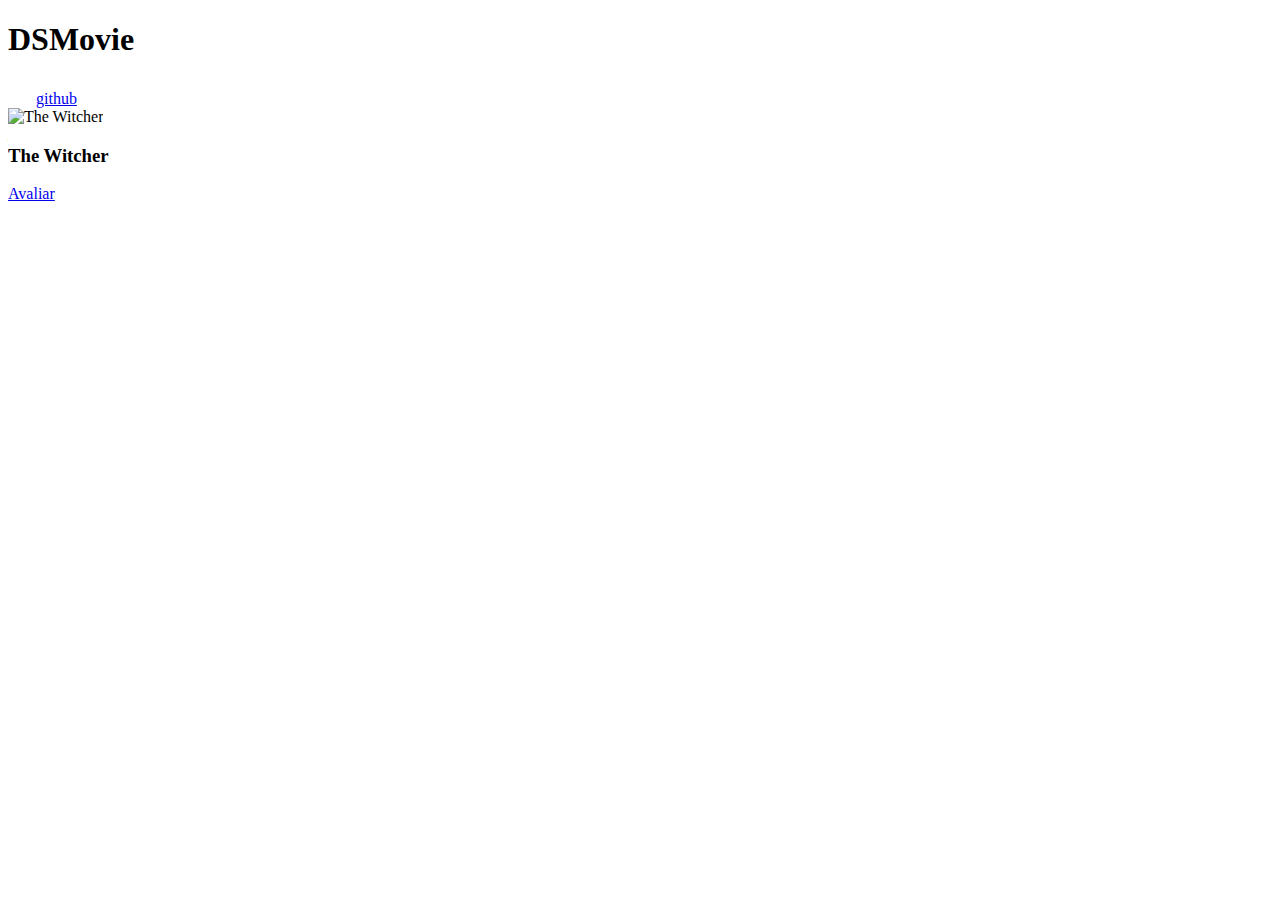
==== index.html @ 7a896a07 "Card de filme" ====
<!DOCTYPE html>
<html lang="pt-br">

<head>
    <meta charset="UTF-8">
    <meta http-equiv="X-UA-Compatible" content="IE=edge">
    <meta name="viewport" content="width=device-width, initial-scale=1.0">
    <title>DSMovie</title>

    <link href="https://cdn.jsdelivr.net/npm/bootstrap@5.1.3/dist/css/bootstrap.min.css" rel="stylesheet"
        integrity="sha384-1BmE4kWBq78iYhFldvKuhfTAU6auU8tT94WrHftjDbrCEXSU1oBoqyl2QvZ6jIW3" crossorigin="anonymous">

    <link rel="stylesheet" href="css/styles.css">

</head>
<body>
    <header>
        <nav class="container">
            <h1>DSMovie</h1>
            <div class="dsmovie-contact-container">
                <img src="img/github.svg" alt="Gihub">
                <a href="https://github.com/MichelSellan">github</a>
            </div>
        </nav>
    </header>
    <main>
        <section id="dsmovie-card-list" class="container">
            
            <div class="dsmovie-card">
                    <img src="https://www.themoviedb.org/t/p/w533_and_h300_bestv2/jBJWaqoSCiARWtfV0GlqHrcdidd.jpg" alt="The Witcher">
                    <div class="dsmovie-card-description">
                        <h3>The Witcher</h3>
                        <a class="dsmovie-btn" href="form.html">Avaliar</a>                     
                    </div>

            </div>



        </section>






    </main>





</body>
</html>
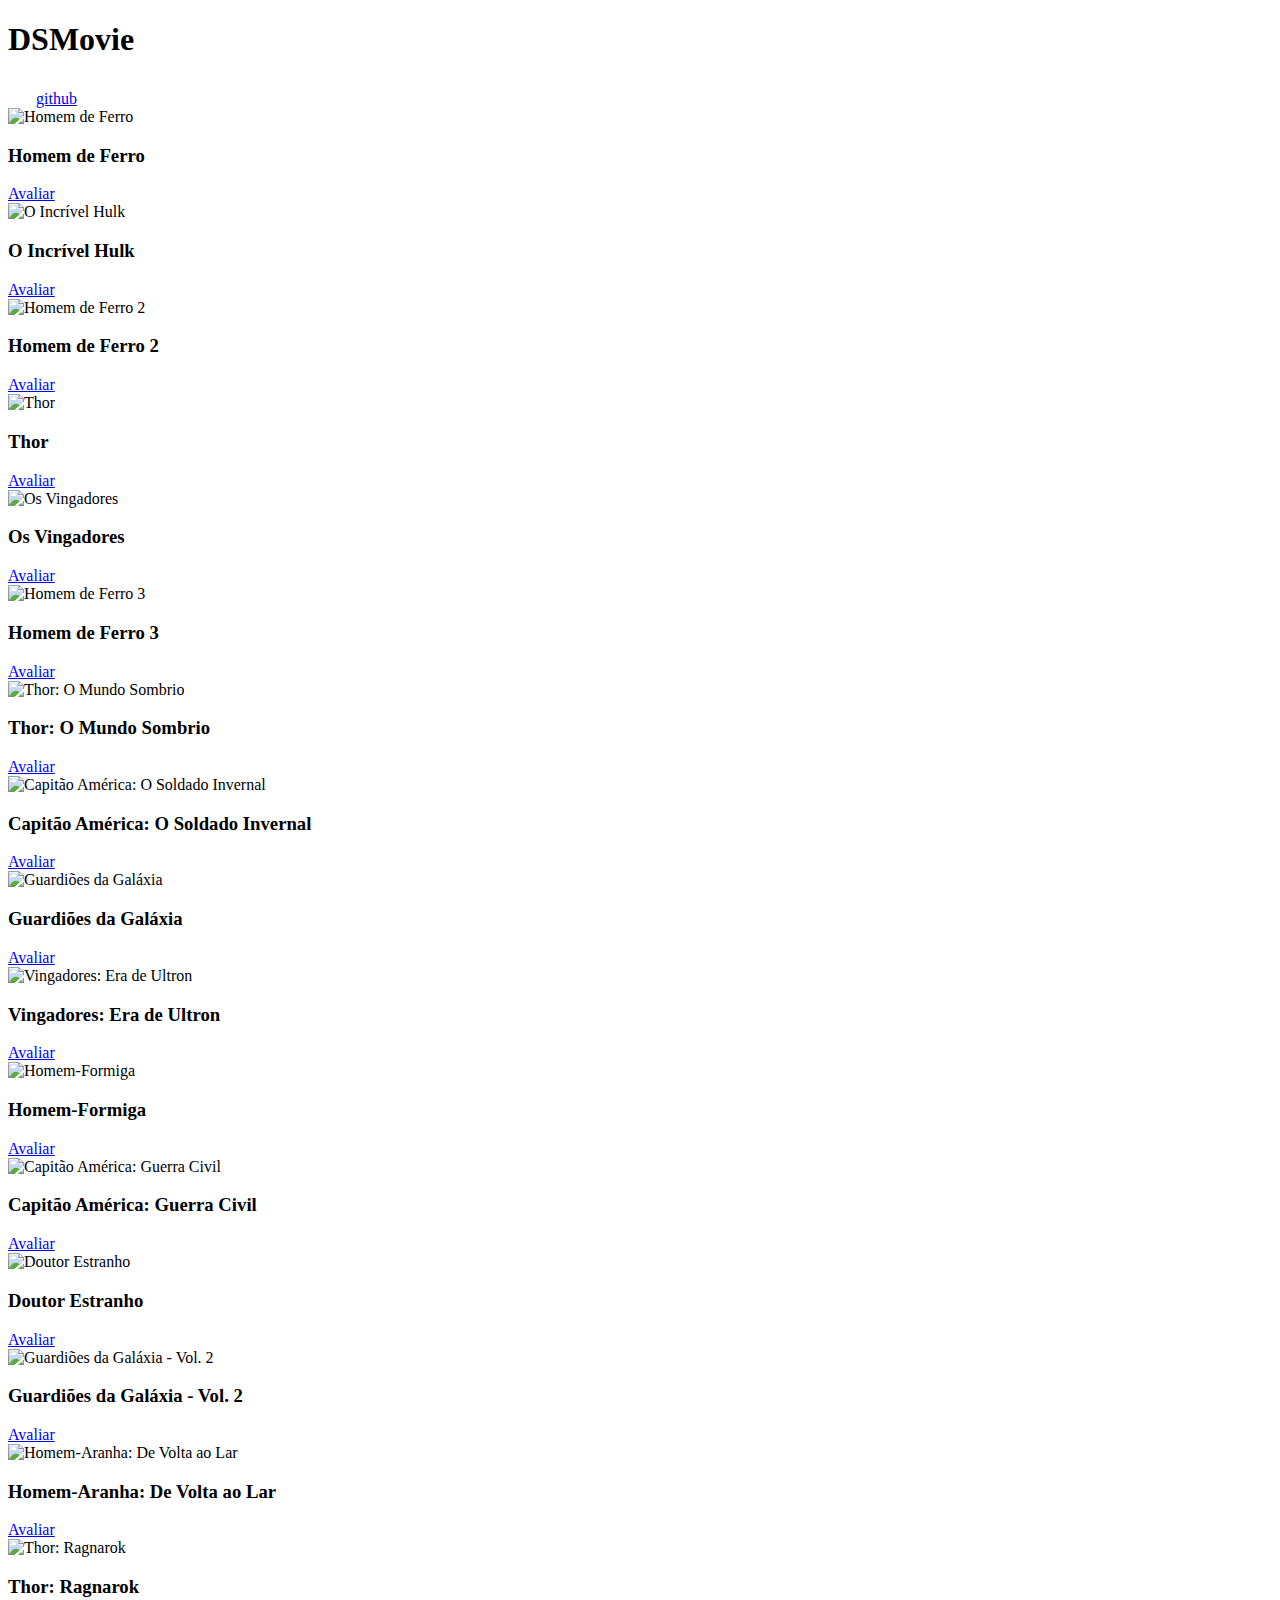
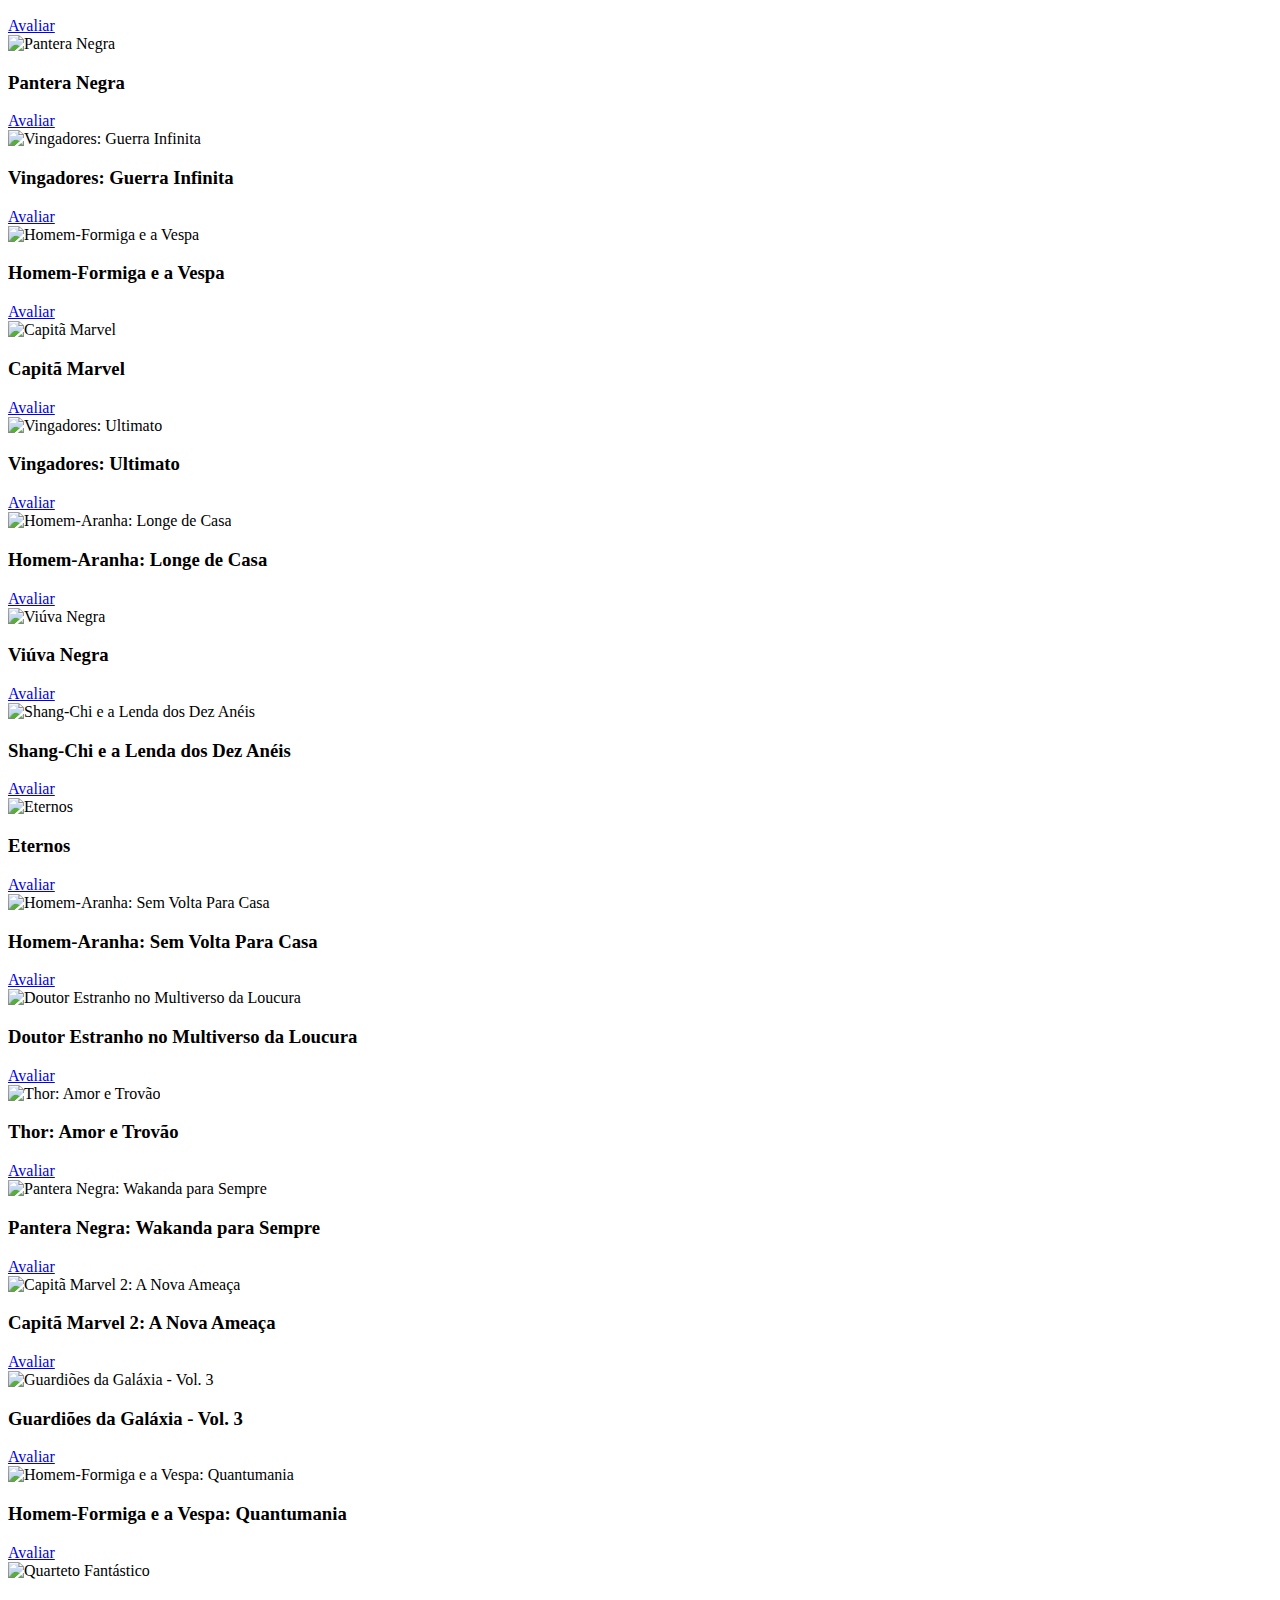
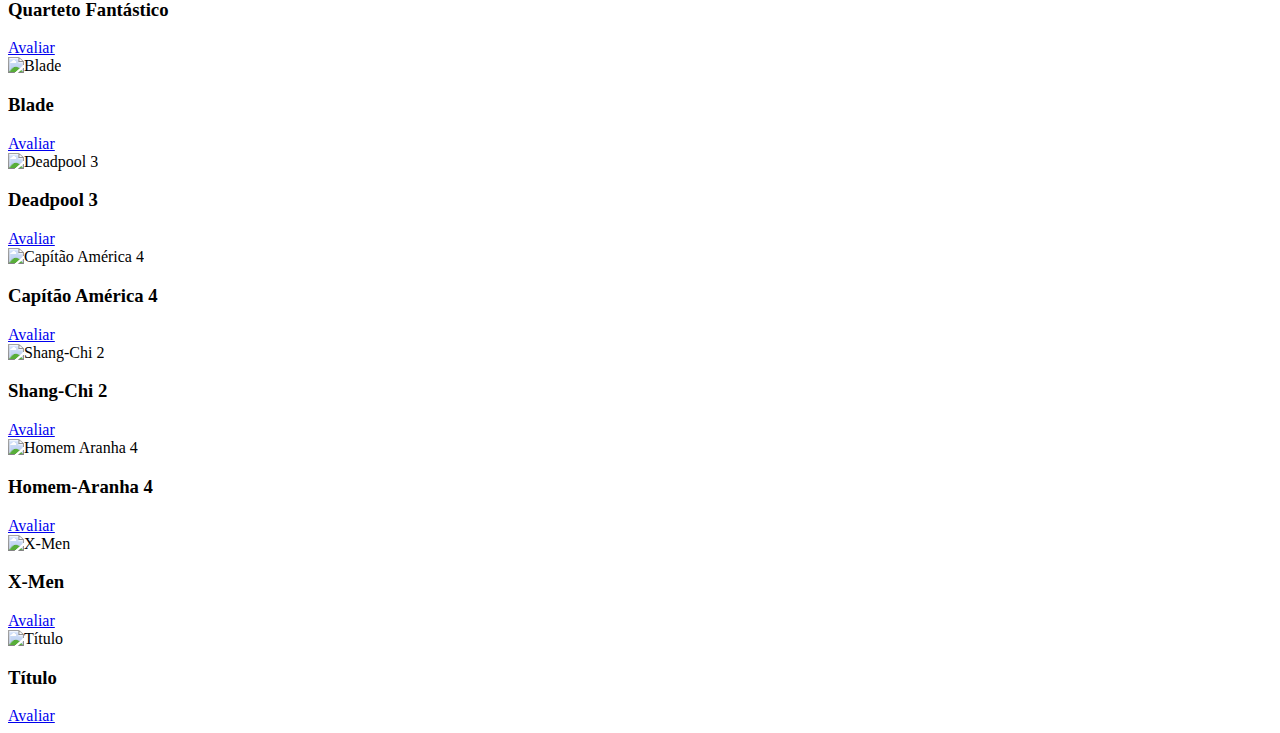
==== commit bbbeed8a: "Listagem de cards" ====
--- a/index.html
+++ b/index.html
@@ -13,6 +13,7 @@
     <link rel="stylesheet" href="css/styles.css">
 
 </head>
+
 <body>
     <header>
         <nav class="container">
@@ -25,16 +26,452 @@
     </header>
     <main>
         <section id="dsmovie-card-list" class="container">
+
+            <div class="row">
+
+                <div class="col-sm-6 col-lg-4 col-xl-3 mb-3">
+                    <div class="dsmovie-card">
+                        <img src="https://www.themoviedb.org/t/p/w600_and_h900_bestv2/adSJ0DpgOsMwrpUH78cZpLGOOAk.jpg"
+                            alt="Homem de Ferro">
+                        <div class="dsmovie-card-description">
+                            <h3>Homem de Ferro</h3>
+                            <a class="dsmovie-btn" href="form.html">Avaliar</a>
+                        </div>
+                    </div>
+                </div>
+
+                <div class="col-sm-6 col-lg-4 col-xl-3 mb-3">
+                    <div class="dsmovie-card">
+                        <img src="https://www.themoviedb.org/t/p/w600_and_h900_bestv2/h2vB6OlhTA1jAazDXrr7PEgFPnV.jpg"
+                            alt="O Incrível Hulk">
+                        <div class="dsmovie-card-description">
+                            <h3>O Incrível Hulk</h3>
+                            <a class="dsmovie-btn" href="form.html">Avaliar</a>
+                        </div>
+                    </div>
+                </div>
+
+                <div class="col-sm-6 col-lg-4 col-xl-3 mb-3">
+                    <div class="dsmovie-card">
+                        <img src="https://www.themoviedb.org/t/p/w600_and_h900_bestv2/vzROjQbgKWMVf2EldXipCcjpuBL.jpg"
+                            alt="Homem de Ferro 2">
+                        <div class="dsmovie-card-description">
+                            <h3>Homem de Ferro 2</h3>
+                            <a class="dsmovie-btn" href="form.html">Avaliar</a>
+                        </div>
+                    </div>
+                </div>
+
+                <div class="col-sm-6 col-lg-4 col-xl-3 mb-3">
+                    <div class="dsmovie-card">
+                        <img src="https://www.themoviedb.org/t/p/w600_and_h900_bestv2/yI6jOYR9xDpxXPKAO17YuIBfROd.jpg"
+                            alt="Thor">
+                        <div class="dsmovie-card-description">
+                            <h3>Thor</h3>
+                            <a class="dsmovie-btn" href="form.html">Avaliar</a>
+                        </div>
+                    </div>
+                </div>
+
+                <div class="col-sm-6 col-lg-4 col-xl-3 mb-3">
+                    <div class="dsmovie-card">
+                        <img src="https://www.themoviedb.org/t/p/w600_and_h900_bestv2/u49fzmIJHkb1H4oGFTXtBGgaUS1.jpg"
+                            alt="Os Vingadores">
+                        <div class="dsmovie-card-description">
+                            <h3>Os Vingadores</h3>
+                            <a class="dsmovie-btn" href="form.html">Avaliar</a>
+                        </div>
+                    </div>
+                </div>
+
+                <div class="col-sm-6 col-lg-4 col-xl-3 mb-3">
+                    <div class="dsmovie-card">
+                        <img src="https://www.themoviedb.org/t/p/w600_and_h900_bestv2/C7MZwRTjvEy7gkWcLJeBGZFE1w.jpg"
+                            alt="Homem de Ferro 3">
+                        <div class="dsmovie-card-description">
+                            <h3>Homem de Ferro 3</h3>
+                            <a class="dsmovie-btn" href="form.html">Avaliar</a>
+                        </div>
+                    </div>
+                </div>
+
+                <div class="col-sm-6 col-lg-4 col-xl-3 mb-3">
+                    <div class="dsmovie-card">
+                        <img src="https://www.themoviedb.org/t/p/w600_and_h900_bestv2/oip30thvJBpJRveA13Rtd2am5Qg.jpg"
+                            alt="Thor: O Mundo Sombrio">
+                        <div class="dsmovie-card-description">
+                            <h3>Thor: O Mundo Sombrio</h3>
+                            <a class="dsmovie-btn" href="form.html">Avaliar</a>
+                        </div>
+                    </div>
+                </div>
+
+                <div class="col-sm-6 col-lg-4 col-xl-3 mb-3">
+                    <div class="dsmovie-card">
+                        <img src="https://www.themoviedb.org/t/p/w600_and_h900_bestv2/iBFPjLLHXkBojKpWDluJxnpM24h.jpg"
+                            alt="Capitão América: O Soldado Invernal">
+                        <div class="dsmovie-card-description">
+                            <h3>Capitão América: O Soldado Invernal</h3>
+                            <a class="dsmovie-btn" href="form.html">Avaliar</a>
+                        </div>
+                    </div>
+                </div>
+
+                <div class="col-sm-6 col-lg-4 col-xl-3 mb-3">
+                    <div class="dsmovie-card">
+                        <img src="https://www.themoviedb.org/t/p/w600_and_h900_bestv2/gyhICZLe3wSCCy0vjFfiVlhYsfu.jpg"
+                            alt="Guardiões da Galáxia">
+                        <div class="dsmovie-card-description">
+                            <h3>Guardiões da Galáxia</h3>
+                            <a class="dsmovie-btn" href="form.html">Avaliar</a>
+                        </div>
+                    </div>
+                </div>
+
+                <div class="col-sm-6 col-lg-4 col-xl-3 mb-3">
+                    <div class="dsmovie-card">
+                        <img src="https://www.themoviedb.org/t/p/w600_and_h900_bestv2/vGIIl89vglo66yUfbuTxzNAs4y5.jpg"
+                            alt="Vingadores: Era de Ultron">
+                        <div class="dsmovie-card-description">
+                            <h3>Vingadores: Era de Ultron</h3>
+                            <a class="dsmovie-btn" href="form.html">Avaliar</a>
+                        </div>
+                    </div>
+                </div>
+
+                <div class="col-sm-6 col-lg-4 col-xl-3 mb-3">
+                    <div class="dsmovie-card">
+                        <img src="https://www.themoviedb.org/t/p/w600_and_h900_bestv2/yiLqv1gwBENjbqTAdPxW4LhX6aA.jpg"
+                            alt="Homem-Formiga">
+                        <div class="dsmovie-card-description">
+                            <h3>Homem-Formiga</h3>
+                            <a class="dsmovie-btn" href="form.html">Avaliar</a>
+                        </div>
+                    </div>
+                </div>
+
+                <div class="col-sm-6 col-lg-4 col-xl-3 mb-3">
+                    <div class="dsmovie-card">
+                        <img src="https://www.themoviedb.org/t/p/w600_and_h900_bestv2/8IoDJYGMoo4nEkjGADW2TtZRoWF.jpg"
+                            alt="Capitão América: Guerra Civil">
+                        <div class="dsmovie-card-description">
+                            <h3>Capitão América: Guerra Civil</h3>
+                            <a class="dsmovie-btn" href="form.html">Avaliar</a>
+                        </div>
+                    </div>
+                </div>
+
+                <div class="col-sm-6 col-lg-4 col-xl-3 mb-3">
+                    <div class="dsmovie-card">
+                        <img src="https://www.themoviedb.org/t/p/w600_and_h900_bestv2/iM1hlVGZ5Qwn3gO6ewTszY7OrLY.jpg"
+                            alt="Doutor Estranho">
+                        <div class="dsmovie-card-description">
+                            <h3>Doutor Estranho</h3>
+                            <a class="dsmovie-btn" href="form.html">Avaliar</a>
+                        </div>
+                    </div>
+                </div>
+
+                <div class="col-sm-6 col-lg-4 col-xl-3 mb-3">
+                    <div class="dsmovie-card">
+                        <img src="https://www.themoviedb.org/t/p/w600_and_h900_bestv2/hXi3ExbRXnZCPbdHQkppQdcdMUF.jpg"
+                            alt="Guardiões da Galáxia - Vol. 2">
+                        <div class="dsmovie-card-description">
+                            <h3>Guardiões da Galáxia - Vol. 2</h3>
+                            <a class="dsmovie-btn" href="form.html">Avaliar</a>
+                        </div>
+                    </div>
+                </div>
+
+                <div class="col-sm-6 col-lg-4 col-xl-3 mb-3">
+                    <div class="dsmovie-card">
+                        <img src="https://www.themoviedb.org/t/p/w600_and_h900_bestv2/9Fgs1ewIZiBBTto1XDHeBN0D8ug.jpg"
+                            alt="Homem-Aranha: De Volta ao Lar">
+                        <div class="dsmovie-card-description">
+                            <h3>Homem-Aranha: De Volta ao Lar</h3>
+                            <a class="dsmovie-btn" href="form.html">Avaliar</a>
+                        </div>
+                    </div>
+                </div>
+
+                <div class="col-sm-6 col-lg-4 col-xl-3 mb-3">
+                    <div class="dsmovie-card">
+                        <img src="https://www.themoviedb.org/t/p/w600_and_h900_bestv2/jrF3WW4lJkIFtIY3nIyapZ7q0N8.jpg"
+                            alt="Thor: Ragnarok">
+                        <div class="dsmovie-card-description">
+                            <h3>Thor: Ragnarok</h3>
+                            <a class="dsmovie-btn" href="form.html">Avaliar</a>
+                        </div>
+                    </div>
+                </div>
+
+                <div class="col-sm-6 col-lg-4 col-xl-3 mb-3">
+                    <div class="dsmovie-card">
+                        <img src="https://www.themoviedb.org/t/p/w600_and_h900_bestv2/2yQUnpc1BXgesJrfcdoRa6jTAnA.jpg"
+                            alt="Pantera Negra">
+                        <div class="dsmovie-card-description">
+                            <h3>Pantera Negra</h3>
+                            <a class="dsmovie-btn" href="form.html">Avaliar</a>
+                        </div>
+                    </div>
+                </div>
+
+                <div class="col-sm-6 col-lg-4 col-xl-3 mb-3">
+                    <div class="dsmovie-card">
+                        <img src="https://www.themoviedb.org/t/p/w600_and_h900_bestv2/89QTZmn34iwXYeCpVxhC9UrT8sX.jpg"
+                            alt="Vingadores: Guerra Infinita">
+                        <div class="dsmovie-card-description">
+                            <h3>Vingadores: Guerra Infinita</h3>
+                            <a class="dsmovie-btn" href="form.html">Avaliar</a>
+                        </div>
+                    </div>
+                </div>
+
+                <div class="col-sm-6 col-lg-4 col-xl-3 mb-3">
+                    <div class="dsmovie-card">
+                        <img src="https://www.themoviedb.org/t/p/w600_and_h900_bestv2/smRrzh8W4PfIYiqAEqc6U1D6Ekl.jpg"
+                            alt="Homem-Formiga e a Vespa">
+                        <div class="dsmovie-card-description">
+                            <h3>Homem-Formiga e a Vespa</h3>
+                            <a class="dsmovie-btn" href="form.html">Avaliar</a>
+                        </div>
+                    </div>
+                </div>
+
+                <div class="col-sm-6 col-lg-4 col-xl-3 mb-3">
+                    <div class="dsmovie-card">
+                        <img src="https://www.themoviedb.org/t/p/w600_and_h900_bestv2/hVgLHgnsO46oSHJy5I4ekhqtoYv.jpg"
+                            alt="Capitã Marvel">
+                        <div class="dsmovie-card-description">
+                            <h3>Capitã Marvel</h3>
+                            <a class="dsmovie-btn" href="form.html">Avaliar</a>
+                        </div>
+                    </div>
+                </div>
+
+                <div class="col-sm-6 col-lg-4 col-xl-3 mb-3">
+                    <div class="dsmovie-card">
+                        <img src="https://www.themoviedb.org/t/p/w600_and_h900_bestv2/q6725aR8Zs4IwGMXzZT8aC8lh41.jpg"
+                            alt="Vingadores: Ultimato">
+                        <div class="dsmovie-card-description">
+                            <h3>Vingadores: Ultimato</h3>
+                            <a class="dsmovie-btn" href="form.html">Avaliar</a>
+                        </div>
+                    </div>
+                </div>
+
+                <div class="col-sm-6 col-lg-4 col-xl-3 mb-3">
+                    <div class="dsmovie-card">
+                        <img src="https://www.themoviedb.org/t/p/w600_and_h900_bestv2/tX0o4AdHpidgniTWwfzK0dNTKrc.jpg"
+                            alt="Homem-Aranha: Longe de Casa">
+                        <div class="dsmovie-card-description">
+                            <h3>Homem-Aranha: Longe de Casa</h3>
+                            <a class="dsmovie-btn" href="form.html">Avaliar</a>
+                        </div>
+                    </div>
+                </div>
+
+                <div class="col-sm-6 col-lg-4 col-xl-3 mb-3">
+                    <div class="dsmovie-card">
+                        <img src="https://www.themoviedb.org/t/p/w600_and_h900_bestv2/rKq1Vlw0Bqe2EEvdmIkkkgPQAGf.jpg"
+                            alt="Viúva Negra">
+                        <div class="dsmovie-card-description">
+                            <h3>Viúva Negra</h3>
+                            <a class="dsmovie-btn" href="form.html">Avaliar</a>
+                        </div>
+                    </div>
+                </div>
+
+                <div class="col-sm-6 col-lg-4 col-xl-3 mb-3">
+                    <div class="dsmovie-card">
+                        <img src="https://www.themoviedb.org/t/p/w600_and_h900_bestv2/ArrOBeio968bUuUOtEpKa1teIh4.jpg"
+                            alt="Shang-Chi e a Lenda dos Dez Anéis">
+                        <div class="dsmovie-card-description">
+                            <h3>Shang-Chi e a Lenda dos Dez Anéis</h3>
+                            <a class="dsmovie-btn" href="form.html">Avaliar</a>
+                        </div>
+                    </div>
+                </div>
+
+                <div class="col-sm-6 col-lg-4 col-xl-3 mb-3">
+                    <div class="dsmovie-card">
+                        <img src="https://www.themoviedb.org/t/p/w600_and_h900_bestv2/mzezdUZEnpiUIlxpdyLO1R08Lqm.jpg"
+                            alt="Eternos">
+                        <div class="dsmovie-card-description">
+                            <h3>Eternos</h3>
+                            <a class="dsmovie-btn" href="form.html">Avaliar</a>
+                        </div>
+                    </div>
+                </div>
+
+                <div class="col-sm-6 col-lg-4 col-xl-3 mb-3">
+                    <div class="dsmovie-card">
+                        <img src="https://www.themoviedb.org/t/p/w600_and_h900_bestv2/fVzXp3NwovUlLe7fvoRynCmBPNc.jpg"
+                            alt="Homem-Aranha: Sem Volta Para Casa">
+                        <div class="dsmovie-card-description">
+                            <h3>Homem-Aranha: Sem Volta Para Casa</h3>
+                            <a class="dsmovie-btn" href="form.html">Avaliar</a>
+                        </div>
+                    </div>
+                </div>
+
+                <div class="col-sm-6 col-lg-4 col-xl-3 mb-3">
+                    <div class="dsmovie-card">
+                        <img src="https://www.themoviedb.org/t/p/w600_and_h900_bestv2/hq2igFqb31fDqGotz8ZuUfwKgn8.jpg"
+                            alt="Doutor Estranho no Multiverso da Loucura">
+                        <div class="dsmovie-card-description">
+                            <h3>Doutor Estranho no Multiverso da Loucura</h3>
+                            <a class="dsmovie-btn" href="form.html">Avaliar</a>
+                        </div>
+                    </div>
+                </div>
+
+                <div class="col-sm-6 col-lg-4 col-xl-3 mb-3">
+                    <div class="dsmovie-card">
+                        <img src="https://www.themoviedb.org/t/p/w600_and_h900_bestv2/ifx23jgqQ8ZjUb9eiGjwbKtf0qQ.jpg"
+                            alt="Thor: Amor e Trovão">
+                        <div class="dsmovie-card-description">
+                            <h3>Thor: Amor e Trovão</h3>
+                            <a class="dsmovie-btn" href="form.html">Avaliar</a>
+                        </div>
+                    </div>
+                </div>
+
+                <div class="col-sm-6 col-lg-4 col-xl-3 mb-3">
+                    <div class="dsmovie-card">
+                        <img src="https://www.themoviedb.org/t/p/w600_and_h900_bestv2/6N6Rr1Y5wsi2KbTP4hFAP3hnWQE.jpg"
+                            alt="Pantera Negra: Wakanda para Sempre">
+                        <div class="dsmovie-card-description">
+                            <h3>Pantera Negra: Wakanda para Sempre</h3>
+                            <a class="dsmovie-btn" href="form.html">Avaliar</a>
+                        </div>
+                    </div>
+                </div>
+
+                <div class="col-sm-6 col-lg-4 col-xl-3 mb-3">
+                    <div class="dsmovie-card">
+                        <img src="https://www.themoviedb.org/t/p/w600_and_h900_bestv2/bnz17wOkp9O0c9JADOncEx0Q1sJ.jpg"
+                            alt="Capitã Marvel 2: A Nova Ameaça">
+                        <div class="dsmovie-card-description">
+                            <h3>Capitã Marvel 2: A Nova Ameaça</h3>
+                            <a class="dsmovie-btn" href="form.html">Avaliar</a>
+                        </div>
+                    </div>
+                </div>
+
+                <div class="col-sm-6 col-lg-4 col-xl-3 mb-3">
+                    <div class="dsmovie-card">
+                        <img src="https://www.themoviedb.org/t/p/w600_and_h900_bestv2/1neAtYqPFfuyzpOnj3ZVDXtGXLf.jpg"
+                            alt="Guardiões da Galáxia - Vol. 3">
+                        <div class="dsmovie-card-description">
+                            <h3>Guardiões da Galáxia - Vol. 3</h3>
+                            <a class="dsmovie-btn" href="form.html">Avaliar</a>
+                        </div>
+                    </div>
+                </div>
+
+                <div class="col-sm-6 col-lg-4 col-xl-3 mb-3">
+                    <div class="dsmovie-card">
+                        <img src="https://www.themoviedb.org/t/p/w600_and_h900_bestv2/mYCBuVGQGWPlUNZQusdHfbSzP1h.jpg"
+                            alt="Homem-Formiga e a Vespa: Quantumania">
+                        <div class="dsmovie-card-description">
+                            <h3>Homem-Formiga e a Vespa: Quantumania</h3>
+                            <a class="dsmovie-btn" href="form.html">Avaliar</a>
+                        </div>
+                    </div>
+                </div>
+
+                <div class="col-sm-6 col-lg-4 col-xl-3 mb-3">
+                    <div class="dsmovie-card">
+                        <img src="https://www.themoviedb.org/t/p/w600_and_h900_bestv2/jatnqRPnxjg2Q6cFsAjmrBNhx9.jpg"
+                            alt="Quarteto Fantástico">
+                        <div class="dsmovie-card-description">
+                            <h3>Quarteto Fantástico</h3>
+                            <a class="dsmovie-btn" href="form.html">Avaliar</a>
+                        </div>
+                    </div>
+                </div>
+
+                <div class="col-sm-6 col-lg-4 col-xl-3 mb-3">
+                    <div class="dsmovie-card">
+                        <img src="https://www.themoviedb.org/t/p/w600_and_h900_bestv2/AjY5EcW4ojQzoYrFOpzqmoP58Vj.jpg"
+                            alt="Blade">
+                        <div class="dsmovie-card-description">
+                            <h3>Blade</h3>
+                            <a class="dsmovie-btn" href="form.html">Avaliar</a>
+                        </div>
+                    </div>
+                </div>
+
+                <div class="col-sm-6 col-lg-4 col-xl-3 mb-3">
+                    <div class="dsmovie-card">
+                        <img src="https://www.themoviedb.org/t/p/w600_and_h900_bestv2/1SlhjVF0QYYd3c8fJehGDrFfrQI.jpg"
+                            alt="Deadpool 3">
+                        <div class="dsmovie-card-description">
+                            <h3>Deadpool 3</h3>
+                            <a class="dsmovie-btn" href="form.html">Avaliar</a>
+                        </div>
+                    </div>
+                </div>
+
+                <div class="col-sm-6 col-lg-4 col-xl-3 mb-3">
+                    <div class="dsmovie-card">
+                        <img src="https://www.themoviedb.org/t/p/w600_and_h900_bestv2/fYyB5IApuVmZBwd84OPNev8mq4L.jpg"
+                            alt="Capítão América 4">
+                        <div class="dsmovie-card-description">
+                            <h3>Capítão América 4</h3>
+                            <a class="dsmovie-btn" href="form.html">Avaliar</a>
+                        </div>
+                    </div>
+                </div>
+
+                <div class="col-sm-6 col-lg-4 col-xl-3 mb-3">
+                    <div class="dsmovie-card">
+                        <img src="https://www.themoviedb.org/t/p/w600_and_h900_bestv2/ruUz3vhYuq3011WzSNM0SlgaVzh.jpg"
+                            alt="Shang-Chi 2">
+                        <div class="dsmovie-card-description">
+                            <h3>Shang-Chi 2</h3>
+                            <a class="dsmovie-btn" href="form.html">Avaliar</a>
+                        </div>
+                    </div>
+                </div>
+
+                <div class="col-sm-6 col-lg-4 col-xl-3 mb-3">
+                    <div class="dsmovie-card">
+                        <img src=".jpg"
+                            alt="Homem Aranha 4">
+                        <div class="dsmovie-card-description">
+                            <h3>Homem-Aranha 4</h3>
+                            <a class="dsmovie-btn" href="form.html">Avaliar</a>
+                        </div>
+                    </div>
+                </div>
+
+                <div class="col-sm-6 col-lg-4 col-xl-3 mb-3">
+                    <div class="dsmovie-card">
+                        <img src=".jpg"
+                            alt="X-Men">
+                        <div class="dsmovie-card-description">
+                            <h3>X-Men</h3>
+                            <a class="dsmovie-btn" href="form.html">Avaliar</a>
+                        </div>
+                    </div>
+                </div>
+
+                <div class="col-sm-6 col-lg-4 col-xl-3 mb-3">
+                    <div class="dsmovie-card">
+                        <img src=".jpg"
+                            alt="Título">
+                        <div class="dsmovie-card-description">
+                            <h3>Título</h3>
+                            <a class="dsmovie-btn" href="form.html">Avaliar</a>
+                        </div>
+                    </div>
+                </div>
+
+            </div>
+
             
-            <div class="dsmovie-card">
-                    <img src="https://www.themoviedb.org/t/p/w533_and_h300_bestv2/jBJWaqoSCiARWtfV0GlqHrcdidd.jpg" alt="The Witcher">
-                    <div class="dsmovie-card-description">
-                        <h3>The Witcher</h3>
-                        <a class="dsmovie-btn" href="form.html">Avaliar</a>                     
-                    </div>
-
-            </div>
-
 
 
         </section>
@@ -51,4 +488,5 @@
 
 
 </body>
+
 </html>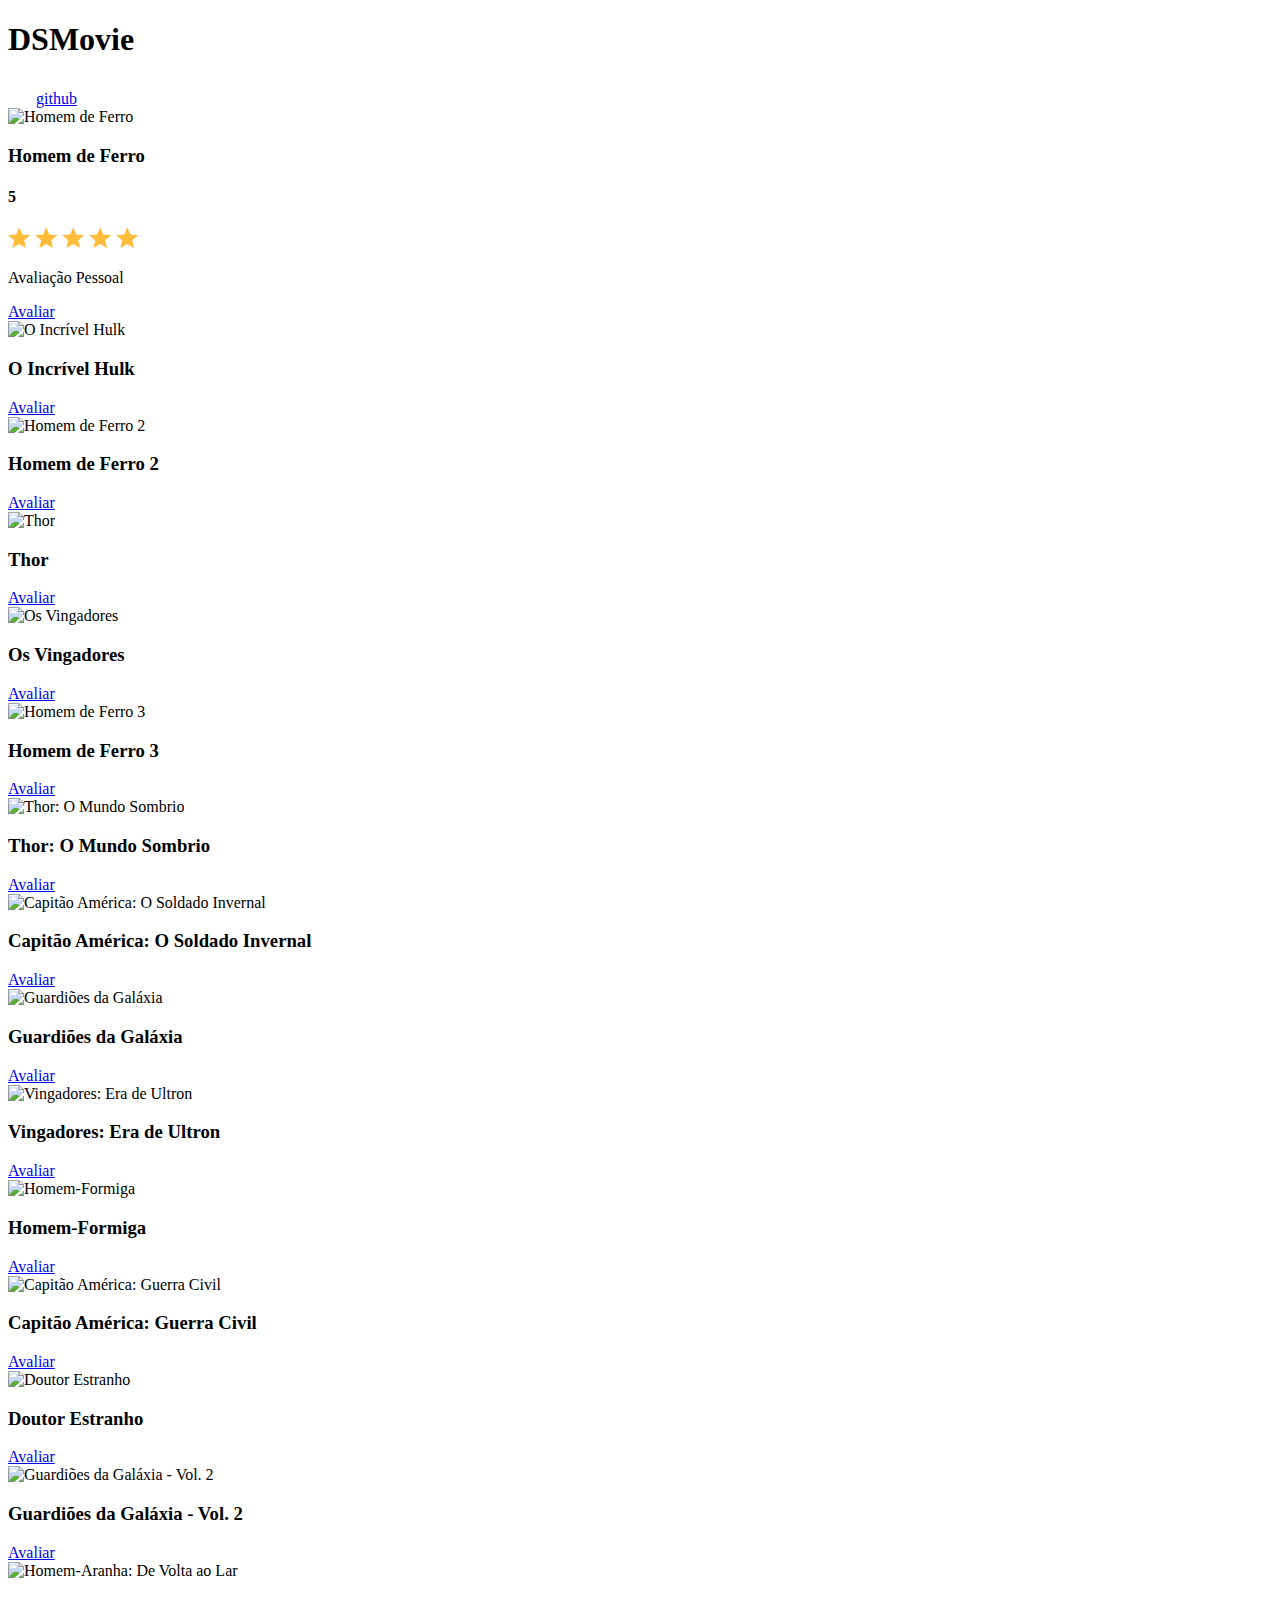
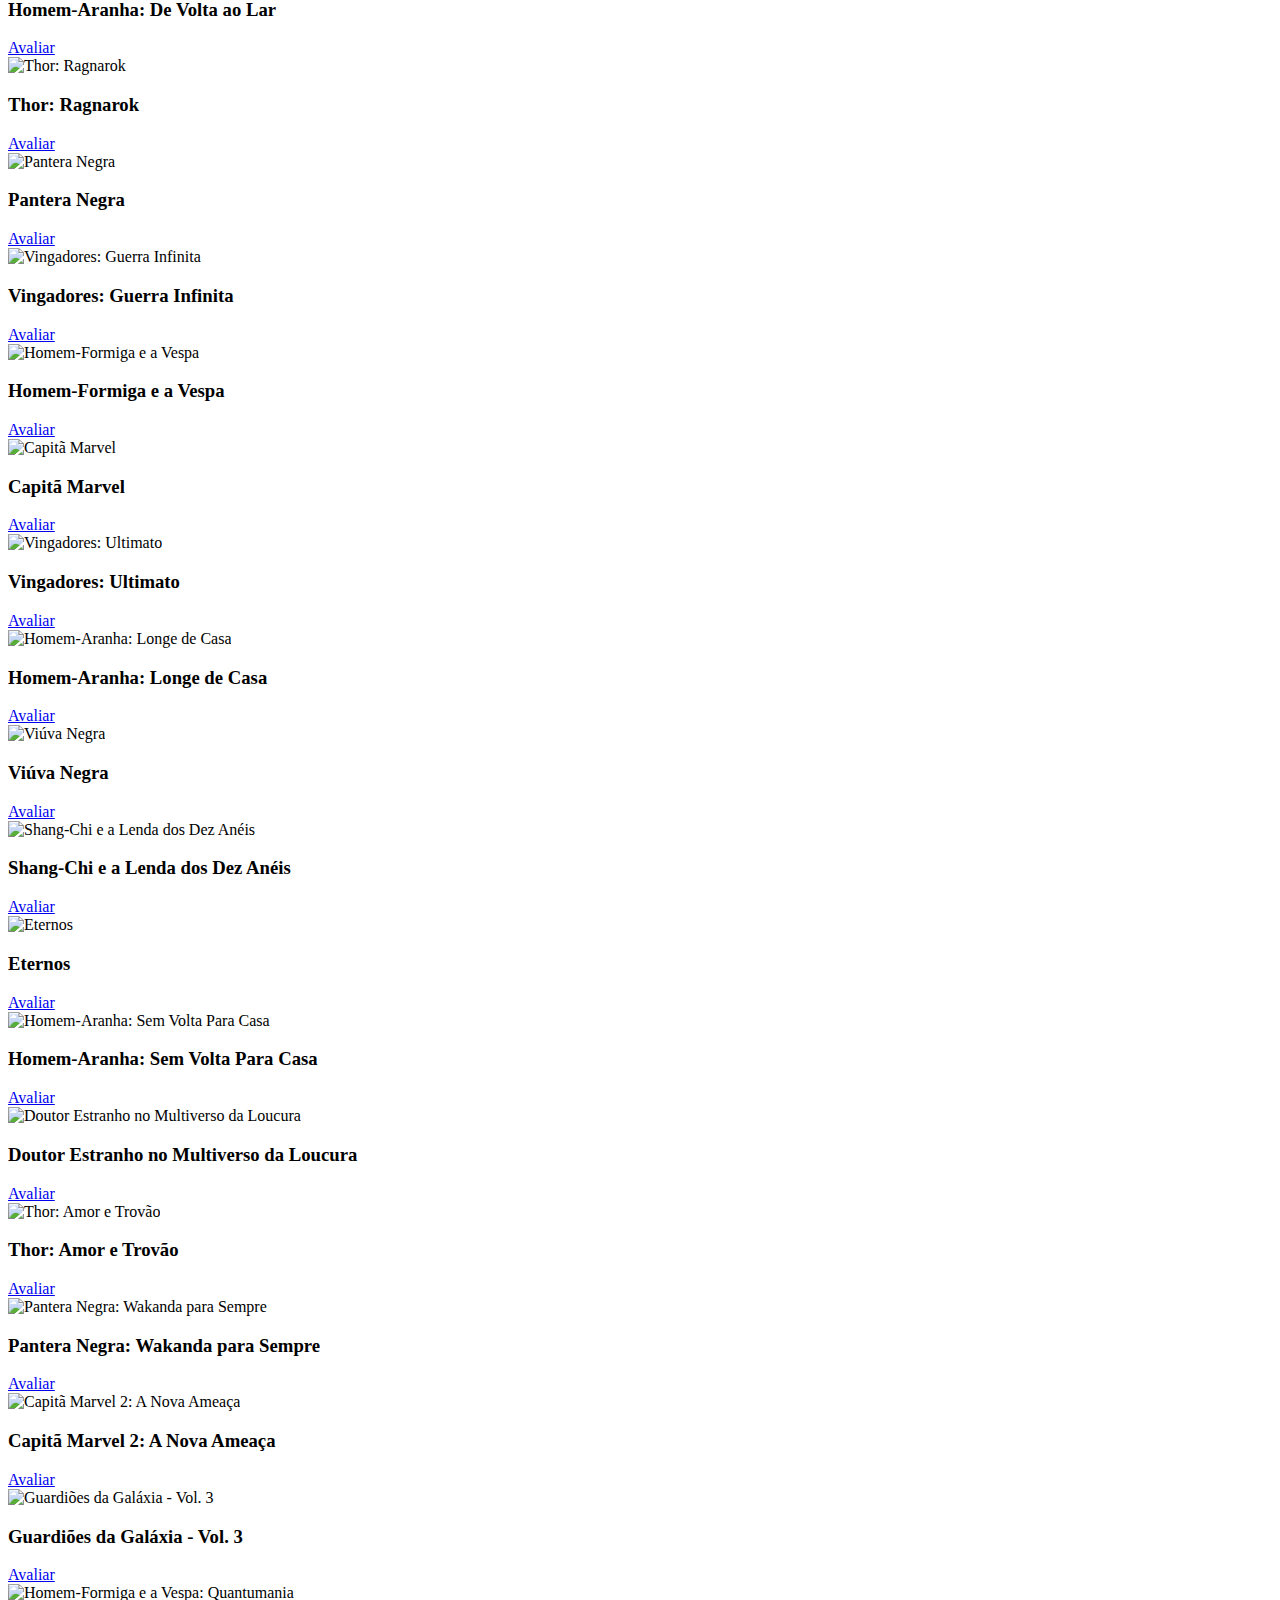
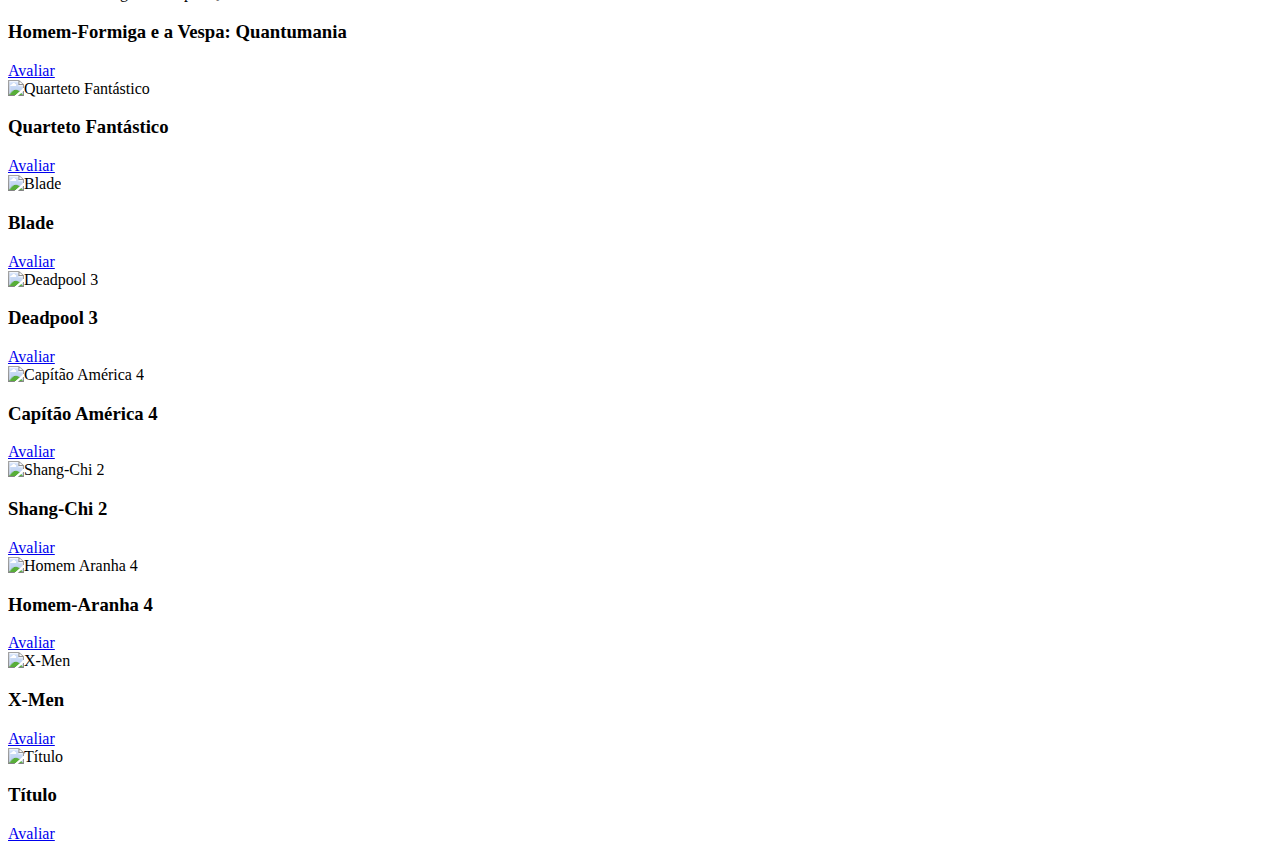
==== commit 7c4d5f41: "Avaliação com estrelas" ====
--- a/index.html
+++ b/index.html
@@ -19,7 +19,7 @@
         <nav class="container">
             <h1>DSMovie</h1>
             <div class="dsmovie-contact-container">
-                <img src="img/github.svg" alt="Gihub">
+                <img src="img/github.svg" alt="Github">
                 <a href="https://github.com/MichelSellan">github</a>
             </div>
         </nav>
@@ -35,7 +35,18 @@
                             alt="Homem de Ferro">
                         <div class="dsmovie-card-description">
                             <h3>Homem de Ferro</h3>
-                            <a class="dsmovie-btn" href="form.html">Avaliar</a>
+                            <div class="dsmovie-card-description-bottom">
+                                <h4>5</h4>
+                                <div>
+                                    <img src="img/star-full.svg" alt="Star">
+                                    <img src="img/star-full.svg" alt="Star">
+                                    <img src="img/star-full.svg" alt="Star">
+                                    <img src="img/star-full.svg" alt="Star">
+                                    <img src="img/star-full.svg" alt="Star">
+                                </div>
+                                <p>Avaliação Pessoal</p>
+                                <a class="dsmovie-btn" href="form.html">Avaliar</a>
+                            </div>
                         </div>
                     </div>
                 </div>
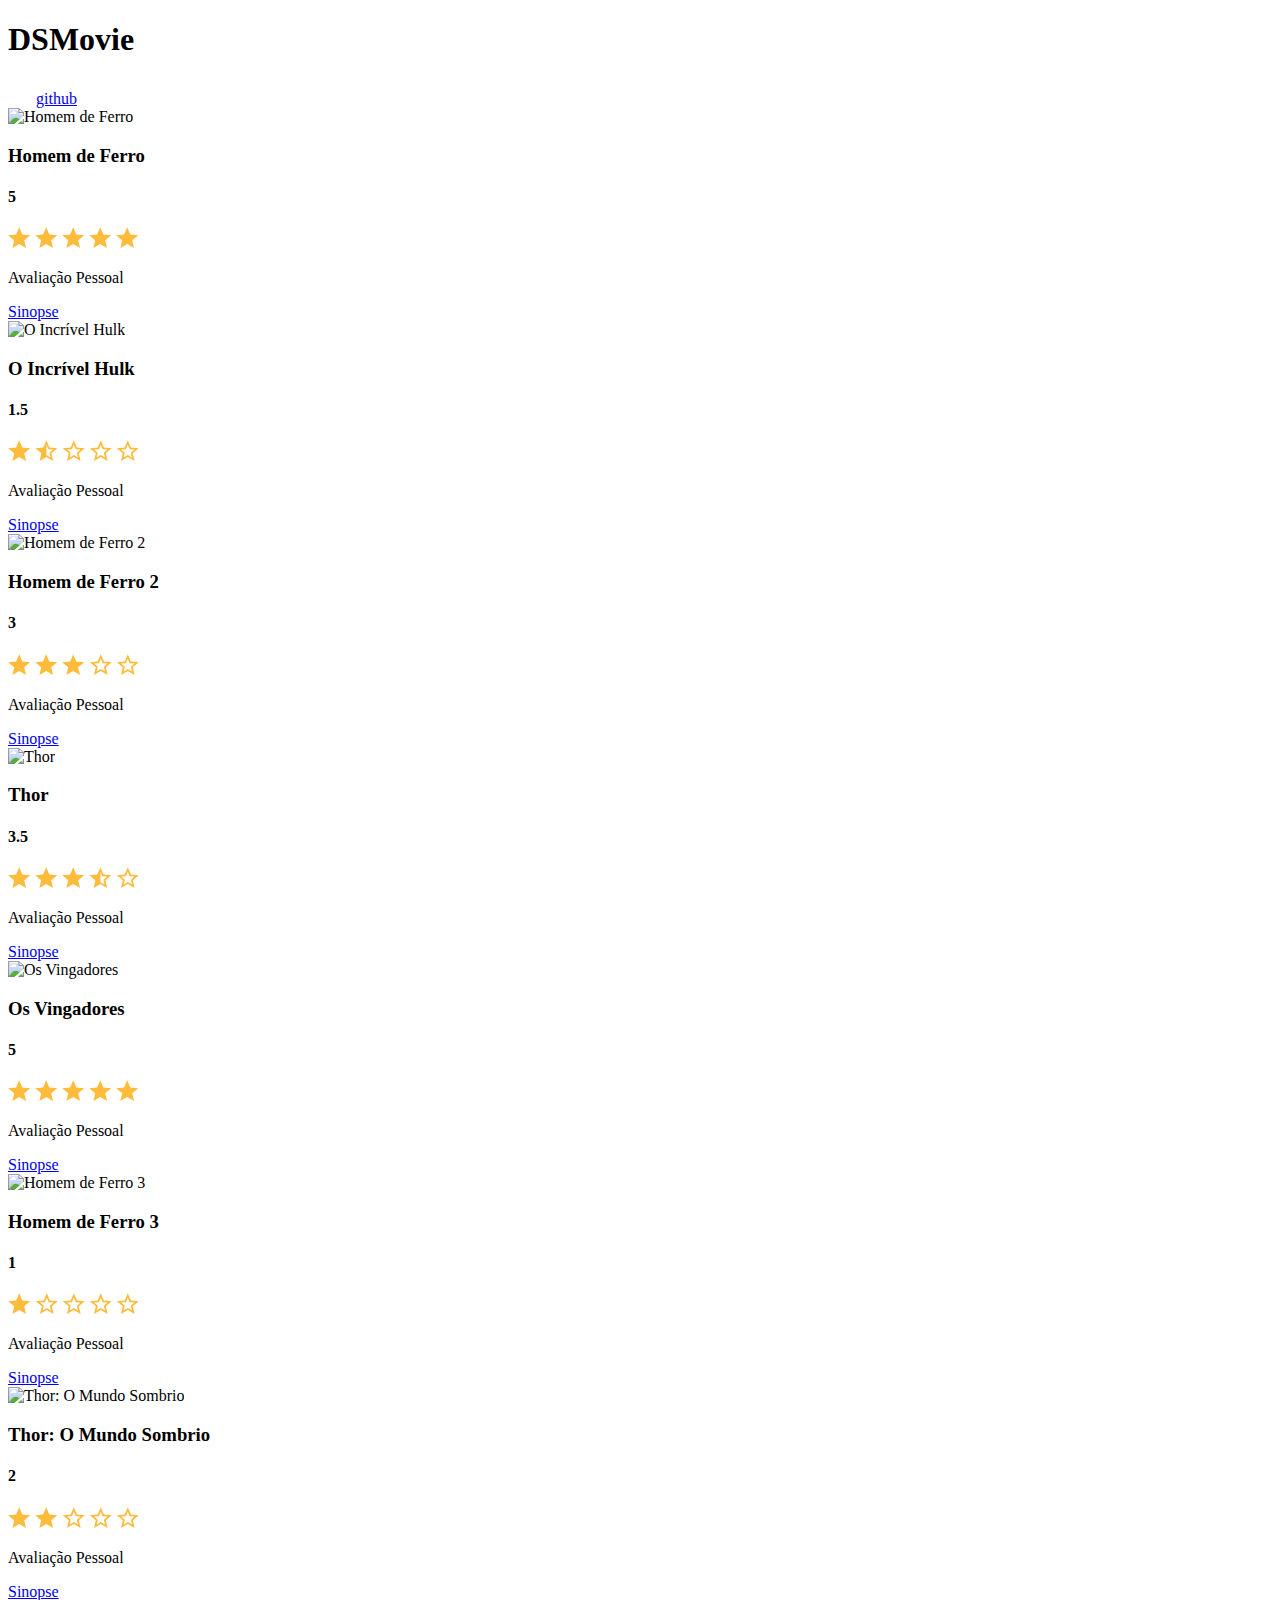
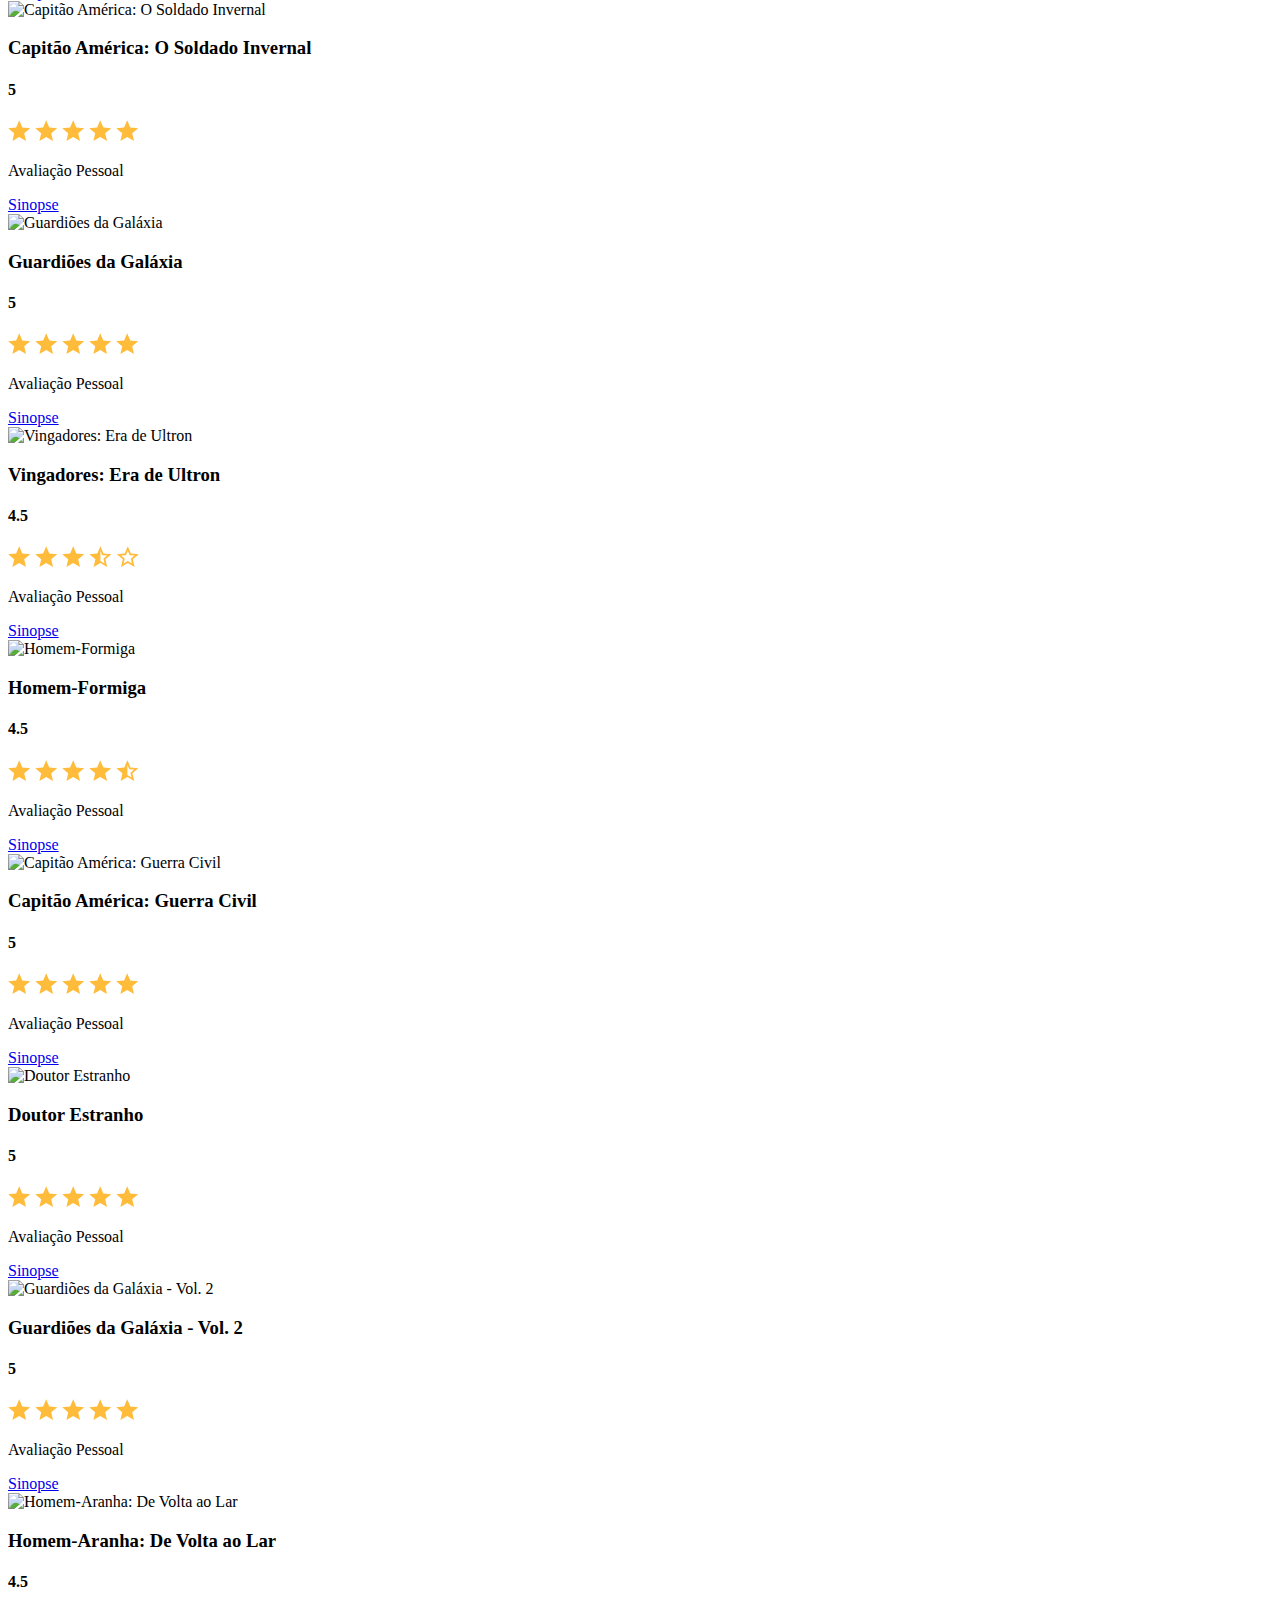
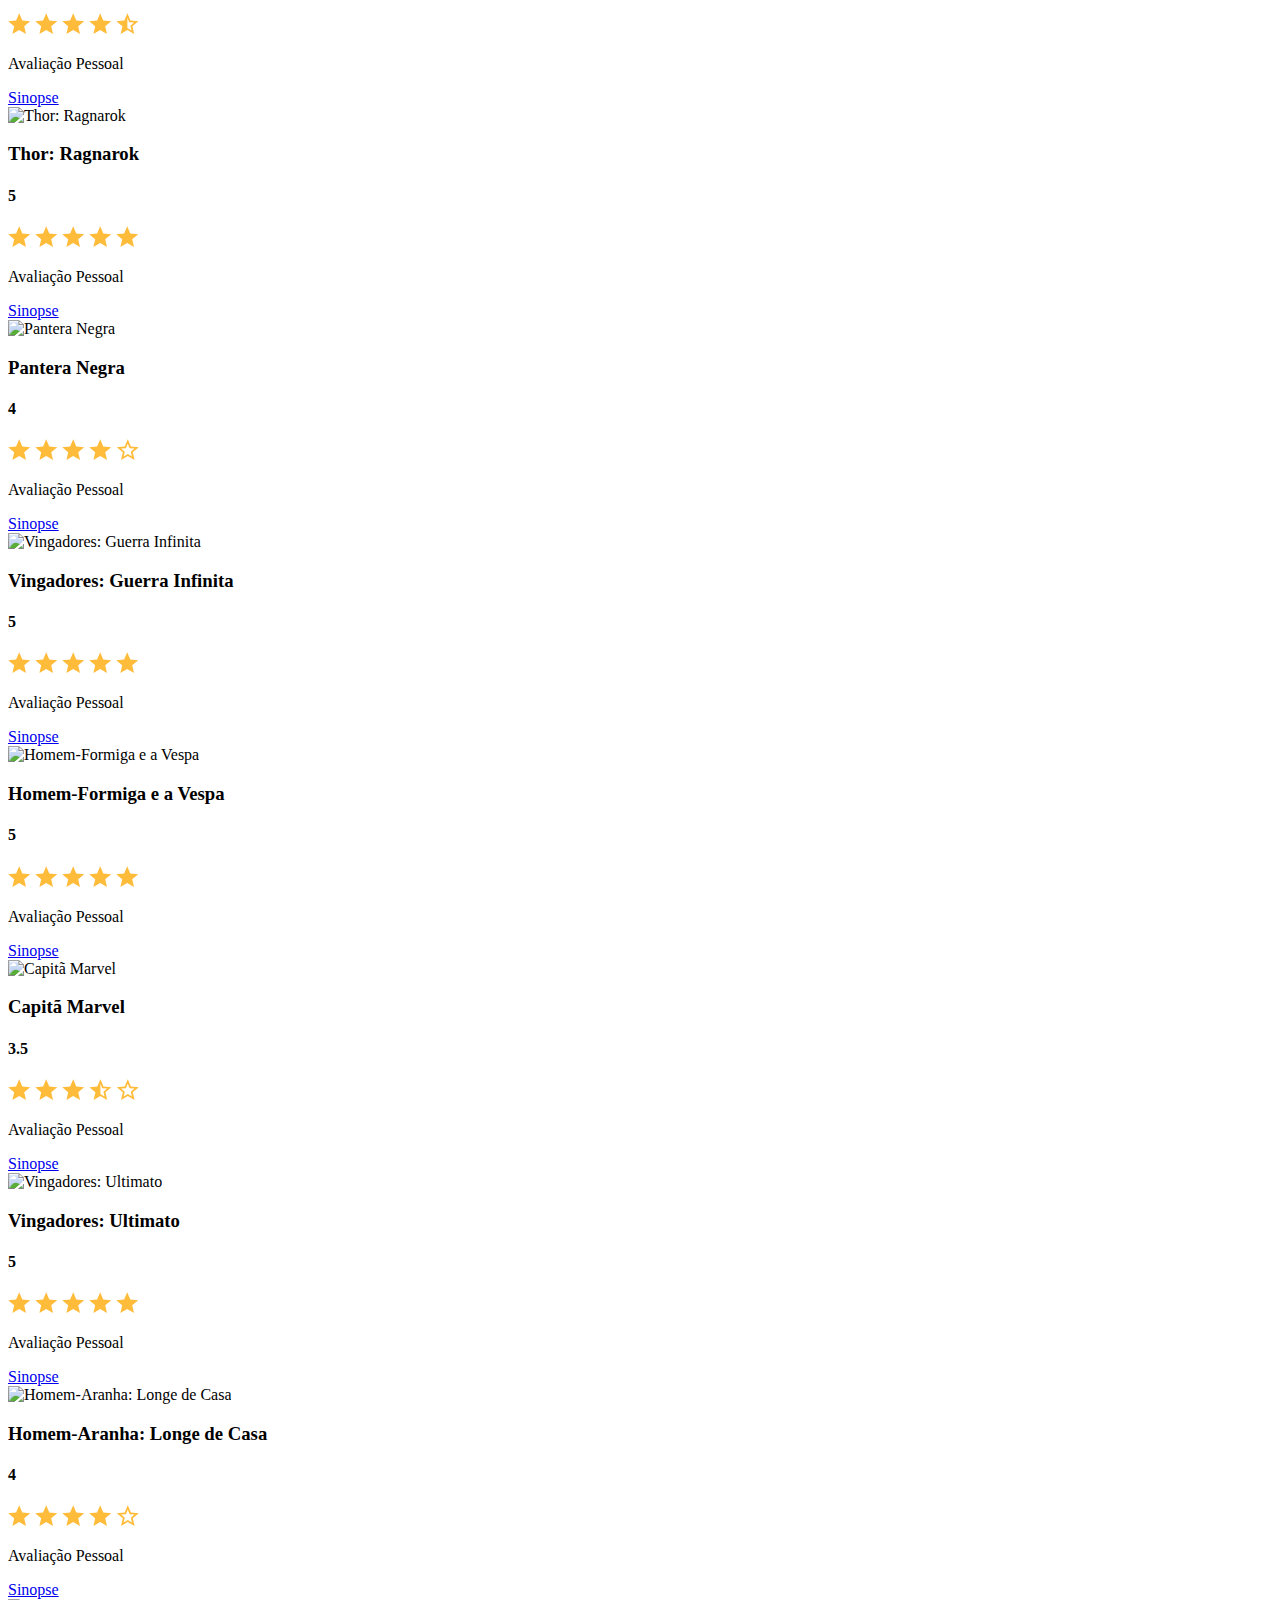
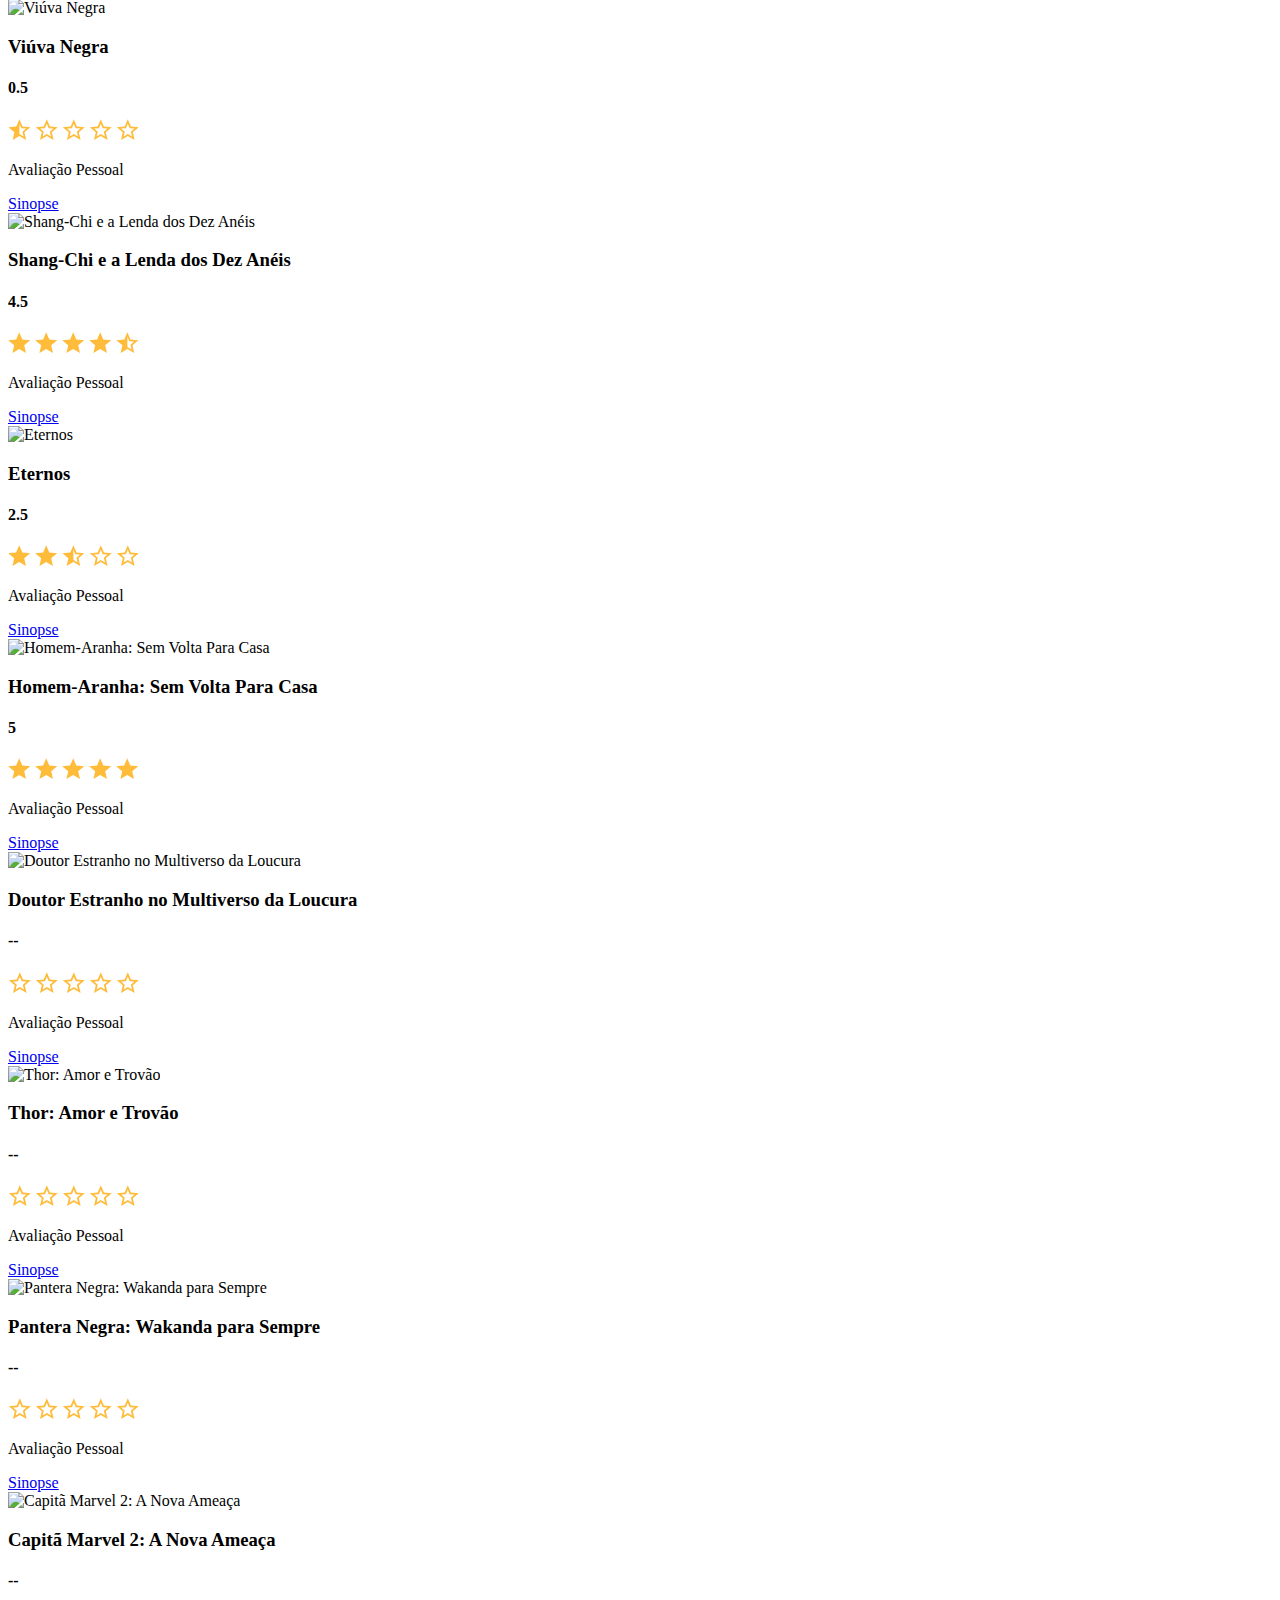
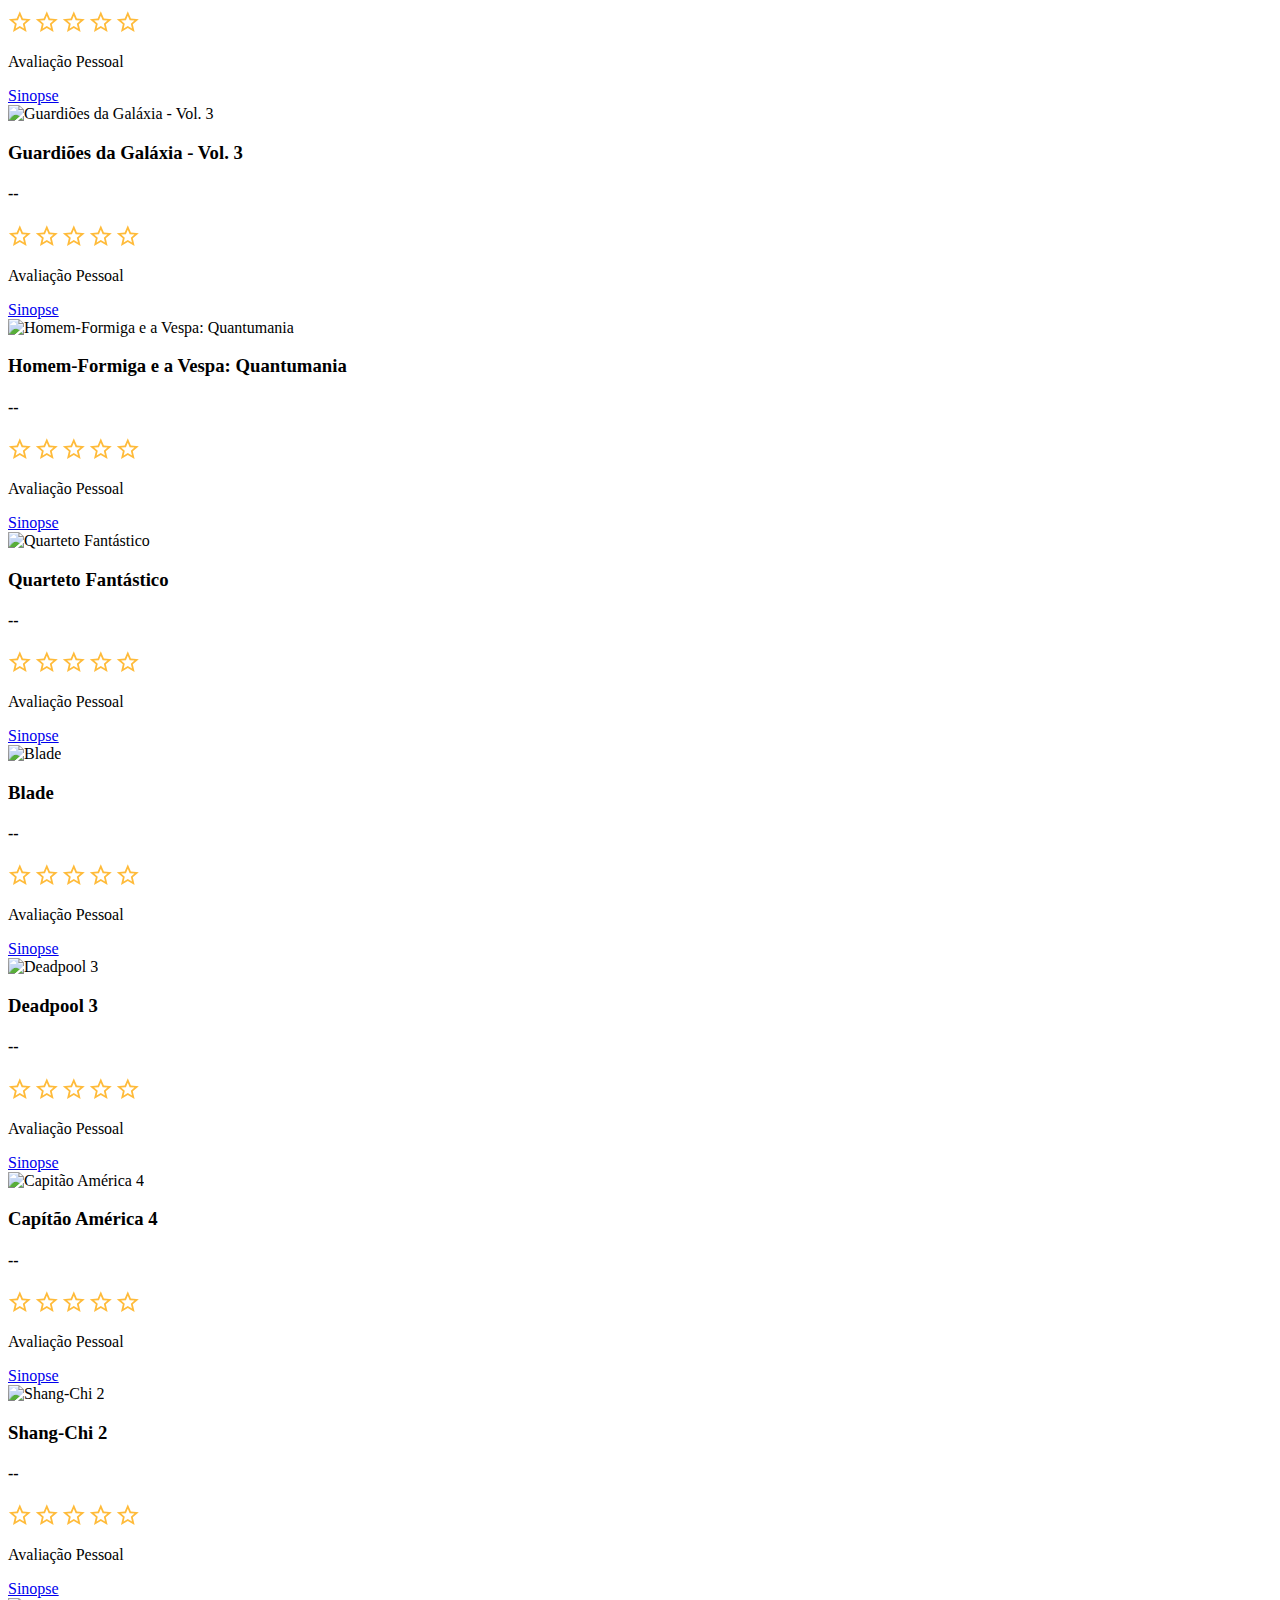
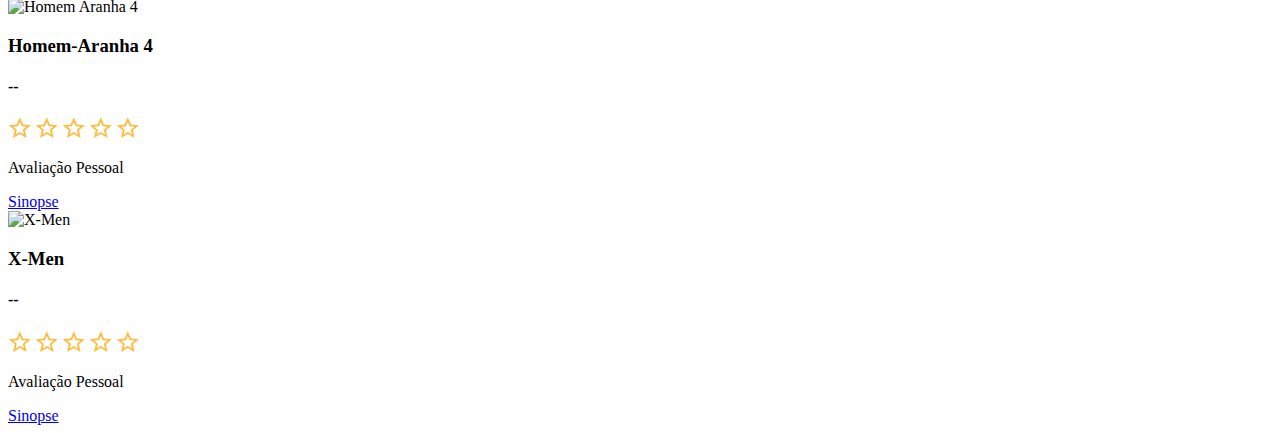
==== commit e2d4ebd3: "Polimento da listagem" ====
--- a/index.html
+++ b/index.html
@@ -45,7 +45,7 @@
                                     <img src="img/star-full.svg" alt="Star">
                                 </div>
                                 <p>Avaliação Pessoal</p>
-                                <a class="dsmovie-btn" href="form.html">Avaliar</a>
+                                <a class="dsmovie-btn" href="form.html">Sinopse</a>
                             </div>
                         </div>
                     </div>
@@ -57,7 +57,18 @@
                             alt="O Incrível Hulk">
                         <div class="dsmovie-card-description">
                             <h3>O Incrível Hulk</h3>
-                            <a class="dsmovie-btn" href="form.html">Avaliar</a>
+                            <div class="dsmovie-card-description-bottom">
+                                <h4>1.5</h4>
+                                <div>
+                                    <img src="img/star-full.svg" alt="Star">
+                                    <img src="img/star-half.svg" alt="Star">
+                                    <img src="img/star-empty.svg" alt="Star">
+                                    <img src="img/star-empty.svg" alt="Star">
+                                    <img src="img/star-empty.svg" alt="Star">
+                                </div>
+                                <p>Avaliação Pessoal</p>
+                                <a class="dsmovie-btn" href="form.html">Sinopse</a>
+                            </div>
                         </div>
                     </div>
                 </div>
@@ -68,7 +79,18 @@
                             alt="Homem de Ferro 2">
                         <div class="dsmovie-card-description">
                             <h3>Homem de Ferro 2</h3>
-                            <a class="dsmovie-btn" href="form.html">Avaliar</a>
+                            <div class="dsmovie-card-description-bottom">
+                                <h4>3</h4>
+                                <div>
+                                    <img src="img/star-full.svg" alt="Star">
+                                    <img src="img/star-full.svg" alt="Star">
+                                    <img src="img/star-full.svg" alt="Star">
+                                    <img src="img/star-empty.svg" alt="Star">
+                                    <img src="img/star-empty.svg" alt="Star">
+                                </div>
+                                <p>Avaliação Pessoal</p>
+                                <a class="dsmovie-btn" href="form.html">Sinopse</a>
+                            </div>
                         </div>
                     </div>
                 </div>
@@ -79,7 +101,18 @@
                             alt="Thor">
                         <div class="dsmovie-card-description">
                             <h3>Thor</h3>
-                            <a class="dsmovie-btn" href="form.html">Avaliar</a>
+                            <div class="dsmovie-card-description-bottom">
+                                <h4>3.5</h4>
+                                <div>
+                                    <img src="img/star-full.svg" alt="Star">
+                                    <img src="img/star-full.svg" alt="Star">
+                                    <img src="img/star-full.svg" alt="Star">
+                                    <img src="img/star-half.svg" alt="Star">
+                                    <img src="img/star-empty.svg" alt="Star">
+                                </div>
+                                <p>Avaliação Pessoal</p>
+                                <a class="dsmovie-btn" href="form.html">Sinopse</a>
+                            </div>
                         </div>
                     </div>
                 </div>
@@ -90,7 +123,18 @@
                             alt="Os Vingadores">
                         <div class="dsmovie-card-description">
                             <h3>Os Vingadores</h3>
-                            <a class="dsmovie-btn" href="form.html">Avaliar</a>
+                            <div class="dsmovie-card-description-bottom">
+                                <h4>5</h4>
+                                <div>
+                                    <img src="img/star-full.svg" alt="Star">
+                                    <img src="img/star-full.svg" alt="Star">
+                                    <img src="img/star-full.svg" alt="Star">
+                                    <img src="img/star-full.svg" alt="Star">
+                                    <img src="img/star-full.svg" alt="Star">
+                                </div>
+                                <p>Avaliação Pessoal</p>
+                                <a class="dsmovie-btn" href="form.html">Sinopse</a>
+                            </div>
                         </div>
                     </div>
                 </div>
@@ -101,7 +145,18 @@
                             alt="Homem de Ferro 3">
                         <div class="dsmovie-card-description">
                             <h3>Homem de Ferro 3</h3>
-                            <a class="dsmovie-btn" href="form.html">Avaliar</a>
+                            <div class="dsmovie-card-description-bottom">
+                                <h4>1</h4>
+                                <div>
+                                    <img src="img/star-full.svg" alt="Star">
+                                    <img src="img/star-empty.svg" alt="Star">
+                                    <img src="img/star-empty.svg" alt="Star">
+                                    <img src="img/star-empty.svg" alt="Star">
+                                    <img src="img/star-empty.svg" alt="Star">
+                                </div>
+                                <p>Avaliação Pessoal</p>
+                                <a class="dsmovie-btn" href="form.html">Sinopse</a>
+                            </div>
                         </div>
                     </div>
                 </div>
@@ -112,7 +167,18 @@
                             alt="Thor: O Mundo Sombrio">
                         <div class="dsmovie-card-description">
                             <h3>Thor: O Mundo Sombrio</h3>
-                            <a class="dsmovie-btn" href="form.html">Avaliar</a>
+                            <div class="dsmovie-card-description-bottom">
+                                <h4>2</h4>
+                                <div>
+                                    <img src="img/star-full.svg" alt="Star">
+                                    <img src="img/star-full.svg" alt="Star">
+                                    <img src="img/star-empty.svg" alt="Star">
+                                    <img src="img/star-empty.svg" alt="Star">
+                                    <img src="img/star-empty.svg" alt="Star">
+                                </div>
+                                <p>Avaliação Pessoal</p>
+                                <a class="dsmovie-btn" href="form.html">Sinopse</a>
+                            </div>
                         </div>
                     </div>
                 </div>
@@ -123,7 +189,18 @@
                             alt="Capitão América: O Soldado Invernal">
                         <div class="dsmovie-card-description">
                             <h3>Capitão América: O Soldado Invernal</h3>
-                            <a class="dsmovie-btn" href="form.html">Avaliar</a>
+                            <div class="dsmovie-card-description-bottom">
+                                <h4>5</h4>
+                                <div>
+                                    <img src="img/star-full.svg" alt="Star">
+                                    <img src="img/star-full.svg" alt="Star">
+                                    <img src="img/star-full.svg" alt="Star">
+                                    <img src="img/star-full.svg" alt="Star">
+                                    <img src="img/star-full.svg" alt="Star">
+                                </div>
+                                <p>Avaliação Pessoal</p>
+                                <a class="dsmovie-btn" href="form.html">Sinopse</a>
+                            </div>
                         </div>
                     </div>
                 </div>
@@ -134,7 +211,18 @@
                             alt="Guardiões da Galáxia">
                         <div class="dsmovie-card-description">
                             <h3>Guardiões da Galáxia</h3>
-                            <a class="dsmovie-btn" href="form.html">Avaliar</a>
+                            <div class="dsmovie-card-description-bottom">
+                                <h4>5</h4>
+                                <div>
+                                    <img src="img/star-full.svg" alt="Star">
+                                    <img src="img/star-full.svg" alt="Star">
+                                    <img src="img/star-full.svg" alt="Star">
+                                    <img src="img/star-full.svg" alt="Star">
+                                    <img src="img/star-full.svg" alt="Star">
+                                </div>
+                                <p>Avaliação Pessoal</p>
+                                <a class="dsmovie-btn" href="form.html">Sinopse</a>
+                            </div>
                         </div>
                     </div>
                 </div>
@@ -145,7 +233,18 @@
                             alt="Vingadores: Era de Ultron">
                         <div class="dsmovie-card-description">
                             <h3>Vingadores: Era de Ultron</h3>
-                            <a class="dsmovie-btn" href="form.html">Avaliar</a>
+                            <div class="dsmovie-card-description-bottom">
+                                <h4>4.5</h4>
+                                <div>
+                                    <img src="img/star-full.svg" alt="Star">
+                                    <img src="img/star-full.svg" alt="Star">
+                                    <img src="img/star-full.svg" alt="Star">
+                                    <img src="img/star-half.svg" alt="Star">
+                                    <img src="img/star-empty.svg" alt="Star">
+                                </div>
+                                <p>Avaliação Pessoal</p>
+                                <a class="dsmovie-btn" href="form.html">Sinopse</a>
+                            </div>
                         </div>
                     </div>
                 </div>
@@ -156,7 +255,18 @@
                             alt="Homem-Formiga">
                         <div class="dsmovie-card-description">
                             <h3>Homem-Formiga</h3>
-                            <a class="dsmovie-btn" href="form.html">Avaliar</a>
+                            <div class="dsmovie-card-description-bottom">
+                                <h4>4.5</h4>
+                                <div>
+                                    <img src="img/star-full.svg" alt="Star">
+                                    <img src="img/star-full.svg" alt="Star">
+                                    <img src="img/star-full.svg" alt="Star">
+                                    <img src="img/star-full.svg" alt="Star">
+                                    <img src="img/star-half.svg" alt="Star">
+                                </div>
+                                <p>Avaliação Pessoal</p>
+                                <a class="dsmovie-btn" href="form.html">Sinopse</a>
+                            </div>
                         </div>
                     </div>
                 </div>
@@ -167,7 +277,18 @@
                             alt="Capitão América: Guerra Civil">
                         <div class="dsmovie-card-description">
                             <h3>Capitão América: Guerra Civil</h3>
-                            <a class="dsmovie-btn" href="form.html">Avaliar</a>
+                            <div class="dsmovie-card-description-bottom">
+                                <h4>5</h4>
+                                <div>
+                                    <img src="img/star-full.svg" alt="Star">
+                                    <img src="img/star-full.svg" alt="Star">
+                                    <img src="img/star-full.svg" alt="Star">
+                                    <img src="img/star-full.svg" alt="Star">
+                                    <img src="img/star-full.svg" alt="Star">
+                                </div>
+                                <p>Avaliação Pessoal</p>
+                                <a class="dsmovie-btn" href="form.html">Sinopse</a>
+                            </div>
                         </div>
                     </div>
                 </div>
@@ -178,7 +299,18 @@
                             alt="Doutor Estranho">
                         <div class="dsmovie-card-description">
                             <h3>Doutor Estranho</h3>
-                            <a class="dsmovie-btn" href="form.html">Avaliar</a>
+                            <div class="dsmovie-card-description-bottom">
+                                <h4>5</h4>
+                                <div>
+                                    <img src="img/star-full.svg" alt="Star">
+                                    <img src="img/star-full.svg" alt="Star">
+                                    <img src="img/star-full.svg" alt="Star">
+                                    <img src="img/star-full.svg" alt="Star">
+                                    <img src="img/star-full.svg" alt="Star">
+                                </div>
+                                <p>Avaliação Pessoal</p>
+                                <a class="dsmovie-btn" href="form.html">Sinopse</a>
+                            </div>
                         </div>
                     </div>
                 </div>
@@ -189,7 +321,18 @@
                             alt="Guardiões da Galáxia - Vol. 2">
                         <div class="dsmovie-card-description">
                             <h3>Guardiões da Galáxia - Vol. 2</h3>
-                            <a class="dsmovie-btn" href="form.html">Avaliar</a>
+                            <div class="dsmovie-card-description-bottom">
+                                <h4>5</h4>
+                                <div>
+                                    <img src="img/star-full.svg" alt="Star">
+                                    <img src="img/star-full.svg" alt="Star">
+                                    <img src="img/star-full.svg" alt="Star">
+                                    <img src="img/star-full.svg" alt="Star">
+                                    <img src="img/star-full.svg" alt="Star">
+                                </div>
+                                <p>Avaliação Pessoal</p>
+                                <a class="dsmovie-btn" href="form.html">Sinopse</a>
+                            </div>
                         </div>
                     </div>
                 </div>
@@ -200,7 +343,18 @@
                             alt="Homem-Aranha: De Volta ao Lar">
                         <div class="dsmovie-card-description">
                             <h3>Homem-Aranha: De Volta ao Lar</h3>
-                            <a class="dsmovie-btn" href="form.html">Avaliar</a>
+                            <div class="dsmovie-card-description-bottom">
+                                <h4>4.5</h4>
+                                <div>
+                                    <img src="img/star-full.svg" alt="Star">
+                                    <img src="img/star-full.svg" alt="Star">
+                                    <img src="img/star-full.svg" alt="Star">
+                                    <img src="img/star-full.svg" alt="Star">
+                                    <img src="img/star-half.svg" alt="Star">
+                                </div>
+                                <p>Avaliação Pessoal</p>
+                                <a class="dsmovie-btn" href="form.html">Sinopse</a>
+                            </div>
                         </div>
                     </div>
                 </div>
@@ -211,7 +365,18 @@
                             alt="Thor: Ragnarok">
                         <div class="dsmovie-card-description">
                             <h3>Thor: Ragnarok</h3>
-                            <a class="dsmovie-btn" href="form.html">Avaliar</a>
+                            <div class="dsmovie-card-description-bottom">
+                                <h4>5</h4>
+                                <div>
+                                    <img src="img/star-full.svg" alt="Star">
+                                    <img src="img/star-full.svg" alt="Star">
+                                    <img src="img/star-full.svg" alt="Star">
+                                    <img src="img/star-full.svg" alt="Star">
+                                    <img src="img/star-full.svg" alt="Star">
+                                </div>
+                                <p>Avaliação Pessoal</p>
+                                <a class="dsmovie-btn" href="form.html">Sinopse</a>
+                            </div>
                         </div>
                     </div>
                 </div>
@@ -222,7 +387,18 @@
                             alt="Pantera Negra">
                         <div class="dsmovie-card-description">
                             <h3>Pantera Negra</h3>
-                            <a class="dsmovie-btn" href="form.html">Avaliar</a>
+                            <div class="dsmovie-card-description-bottom">
+                                <h4>4</h4>
+                                <div>
+                                    <img src="img/star-full.svg" alt="Star">
+                                    <img src="img/star-full.svg" alt="Star">
+                                    <img src="img/star-full.svg" alt="Star">
+                                    <img src="img/star-full.svg" alt="Star">
+                                    <img src="img/star-empty.svg" alt="Star">
+                                </div>
+                                <p>Avaliação Pessoal</p>
+                                <a class="dsmovie-btn" href="form.html">Sinopse</a>
+                            </div>
                         </div>
                     </div>
                 </div>
@@ -233,7 +409,18 @@
                             alt="Vingadores: Guerra Infinita">
                         <div class="dsmovie-card-description">
                             <h3>Vingadores: Guerra Infinita</h3>
-                            <a class="dsmovie-btn" href="form.html">Avaliar</a>
+                            <div class="dsmovie-card-description-bottom">
+                                <h4>5</h4>
+                                <div>
+                                    <img src="img/star-full.svg" alt="Star">
+                                    <img src="img/star-full.svg" alt="Star">
+                                    <img src="img/star-full.svg" alt="Star">
+                                    <img src="img/star-full.svg" alt="Star">
+                                    <img src="img/star-full.svg" alt="Star">
+                                </div>
+                                <p>Avaliação Pessoal</p>
+                                <a class="dsmovie-btn" href="form.html">Sinopse</a>
+                            </div>
                         </div>
                     </div>
                 </div>
@@ -244,7 +431,18 @@
                             alt="Homem-Formiga e a Vespa">
                         <div class="dsmovie-card-description">
                             <h3>Homem-Formiga e a Vespa</h3>
-                            <a class="dsmovie-btn" href="form.html">Avaliar</a>
+                            <div class="dsmovie-card-description-bottom">
+                                <h4>5</h4>
+                                <div>
+                                    <img src="img/star-full.svg" alt="Star">
+                                    <img src="img/star-full.svg" alt="Star">
+                                    <img src="img/star-full.svg" alt="Star">
+                                    <img src="img/star-full.svg" alt="Star">
+                                    <img src="img/star-full.svg" alt="Star">
+                                </div>
+                                <p>Avaliação Pessoal</p>
+                                <a class="dsmovie-btn" href="form.html">Sinopse</a>
+                            </div>
                         </div>
                     </div>
                 </div>
@@ -255,7 +453,18 @@
                             alt="Capitã Marvel">
                         <div class="dsmovie-card-description">
                             <h3>Capitã Marvel</h3>
-                            <a class="dsmovie-btn" href="form.html">Avaliar</a>
+                            <div class="dsmovie-card-description-bottom">
+                                <h4>3.5</h4>
+                                <div>
+                                    <img src="img/star-full.svg" alt="Star">
+                                    <img src="img/star-full.svg" alt="Star">
+                                    <img src="img/star-full.svg" alt="Star">
+                                    <img src="img/star-half.svg" alt="Star">
+                                    <img src="img/star-empty.svg" alt="Star">
+                                </div>
+                                <p>Avaliação Pessoal</p>
+                                <a class="dsmovie-btn" href="form.html">Sinopse</a>
+                            </div>
                         </div>
                     </div>
                 </div>
@@ -266,7 +475,18 @@
                             alt="Vingadores: Ultimato">
                         <div class="dsmovie-card-description">
                             <h3>Vingadores: Ultimato</h3>
-                            <a class="dsmovie-btn" href="form.html">Avaliar</a>
+                            <div class="dsmovie-card-description-bottom">
+                                <h4>5</h4>
+                                <div>
+                                    <img src="img/star-full.svg" alt="Star">
+                                    <img src="img/star-full.svg" alt="Star">
+                                    <img src="img/star-full.svg" alt="Star">
+                                    <img src="img/star-full.svg" alt="Star">
+                                    <img src="img/star-full.svg" alt="Star">
+                                </div>
+                                <p>Avaliação Pessoal</p>
+                                <a class="dsmovie-btn" href="form.html">Sinopse</a>
+                            </div>
                         </div>
                     </div>
                 </div>
@@ -277,7 +497,18 @@
                             alt="Homem-Aranha: Longe de Casa">
                         <div class="dsmovie-card-description">
                             <h3>Homem-Aranha: Longe de Casa</h3>
-                            <a class="dsmovie-btn" href="form.html">Avaliar</a>
+                            <div class="dsmovie-card-description-bottom">
+                                <h4>4</h4>
+                                <div>
+                                    <img src="img/star-full.svg" alt="Star">
+                                    <img src="img/star-full.svg" alt="Star">
+                                    <img src="img/star-full.svg" alt="Star">
+                                    <img src="img/star-full.svg" alt="Star">
+                                    <img src="img/star-empty.svg" alt="Star">
+                                </div>
+                                <p>Avaliação Pessoal</p>
+                                <a class="dsmovie-btn" href="form.html">Sinopse</a>
+                            </div>
                         </div>
                     </div>
                 </div>
@@ -288,7 +519,18 @@
                             alt="Viúva Negra">
                         <div class="dsmovie-card-description">
                             <h3>Viúva Negra</h3>
-                            <a class="dsmovie-btn" href="form.html">Avaliar</a>
+                            <div class="dsmovie-card-description-bottom">
+                                <h4>0.5</h4>
+                                <div>
+                                    <img src="img/star-half.svg" alt="Star">
+                                    <img src="img/star-empty.svg" alt="Star">
+                                    <img src="img/star-empty.svg" alt="Star">
+                                    <img src="img/star-empty.svg" alt="Star">
+                                    <img src="img/star-empty.svg" alt="Star">
+                                </div>
+                                <p>Avaliação Pessoal</p>
+                                <a class="dsmovie-btn" href="form.html">Sinopse</a>
+                            </div>
                         </div>
                     </div>
                 </div>
@@ -299,7 +541,18 @@
                             alt="Shang-Chi e a Lenda dos Dez Anéis">
                         <div class="dsmovie-card-description">
                             <h3>Shang-Chi e a Lenda dos Dez Anéis</h3>
-                            <a class="dsmovie-btn" href="form.html">Avaliar</a>
+                            <div class="dsmovie-card-description-bottom">
+                                <h4>4.5</h4>
+                                <div>
+                                    <img src="img/star-full.svg" alt="Star">
+                                    <img src="img/star-full.svg" alt="Star">
+                                    <img src="img/star-full.svg" alt="Star">
+                                    <img src="img/star-full.svg" alt="Star">
+                                    <img src="img/star-half.svg" alt="Star">
+                                </div>
+                                <p>Avaliação Pessoal</p>
+                                <a class="dsmovie-btn" href="form.html">Sinopse</a>
+                            </div>
                         </div>
                     </div>
                 </div>
@@ -310,7 +563,18 @@
                             alt="Eternos">
                         <div class="dsmovie-card-description">
                             <h3>Eternos</h3>
-                            <a class="dsmovie-btn" href="form.html">Avaliar</a>
+                            <div class="dsmovie-card-description-bottom">
+                                <h4>2.5</h4>
+                                <div>
+                                    <img src="img/star-full.svg" alt="Star">
+                                    <img src="img/star-full.svg" alt="Star">
+                                    <img src="img/star-half.svg" alt="Star">
+                                    <img src="img/star-empty.svg" alt="Star">
+                                    <img src="img/star-empty.svg" alt="Star">
+                                </div>
+                                <p>Avaliação Pessoal</p>
+                                <a class="dsmovie-btn" href="form.html">Sinopse</a>
+                            </div>
                         </div>
                     </div>
                 </div>
@@ -321,7 +585,18 @@
                             alt="Homem-Aranha: Sem Volta Para Casa">
                         <div class="dsmovie-card-description">
                             <h3>Homem-Aranha: Sem Volta Para Casa</h3>
-                            <a class="dsmovie-btn" href="form.html">Avaliar</a>
+                            <div class="dsmovie-card-description-bottom">
+                                <h4>5</h4>
+                                <div>
+                                    <img src="img/star-full.svg" alt="Star">
+                                    <img src="img/star-full.svg" alt="Star">
+                                    <img src="img/star-full.svg" alt="Star">
+                                    <img src="img/star-full.svg" alt="Star">
+                                    <img src="img/star-full.svg" alt="Star">
+                                </div>
+                                <p>Avaliação Pessoal</p>
+                                <a class="dsmovie-btn" href="form.html">Sinopse</a>
+                            </div>
                         </div>
                     </div>
                 </div>
@@ -332,7 +607,18 @@
                             alt="Doutor Estranho no Multiverso da Loucura">
                         <div class="dsmovie-card-description">
                             <h3>Doutor Estranho no Multiverso da Loucura</h3>
-                            <a class="dsmovie-btn" href="form.html">Avaliar</a>
+                            <div class="dsmovie-card-description-bottom">
+                                <h4>--</h4>
+                                <div>
+                                    <img src="img/star-empty.svg" alt="Star">
+                                    <img src="img/star-empty.svg" alt="Star">
+                                    <img src="img/star-empty.svg" alt="Star">
+                                    <img src="img/star-empty.svg" alt="Star">
+                                    <img src="img/star-empty.svg" alt="Star">
+                                </div>
+                                <p>Avaliação Pessoal</p>
+                                <a class="dsmovie-btn" href="form.html">Sinopse</a>
+                            </div>
                         </div>
                     </div>
                 </div>
@@ -343,7 +629,18 @@
                             alt="Thor: Amor e Trovão">
                         <div class="dsmovie-card-description">
                             <h3>Thor: Amor e Trovão</h3>
-                            <a class="dsmovie-btn" href="form.html">Avaliar</a>
+                            <div class="dsmovie-card-description-bottom">
+                                <h4>--</h4>
+                                <div>
+                                    <img src="img/star-empty.svg" alt="Star">
+                                    <img src="img/star-empty.svg" alt="Star">
+                                    <img src="img/star-empty.svg" alt="Star">
+                                    <img src="img/star-empty.svg" alt="Star">
+                                    <img src="img/star-empty.svg" alt="Star">
+                                </div>
+                                <p>Avaliação Pessoal</p>
+                                <a class="dsmovie-btn" href="form.html">Sinopse</a>
+                            </div>
                         </div>
                     </div>
                 </div>
@@ -354,7 +651,18 @@
                             alt="Pantera Negra: Wakanda para Sempre">
                         <div class="dsmovie-card-description">
                             <h3>Pantera Negra: Wakanda para Sempre</h3>
-                            <a class="dsmovie-btn" href="form.html">Avaliar</a>
+                            <div class="dsmovie-card-description-bottom">
+                                <h4>--</h4>
+                                <div>
+                                    <img src="img/star-empty.svg" alt="Star">
+                                    <img src="img/star-empty.svg" alt="Star">
+                                    <img src="img/star-empty.svg" alt="Star">
+                                    <img src="img/star-empty.svg" alt="Star">
+                                    <img src="img/star-empty.svg" alt="Star">
+                                </div>
+                                <p>Avaliação Pessoal</p>
+                                <a class="dsmovie-btn" href="form.html">Sinopse</a>
+                            </div>
                         </div>
                     </div>
                 </div>
@@ -365,7 +673,18 @@
                             alt="Capitã Marvel 2: A Nova Ameaça">
                         <div class="dsmovie-card-description">
                             <h3>Capitã Marvel 2: A Nova Ameaça</h3>
-                            <a class="dsmovie-btn" href="form.html">Avaliar</a>
+                            <div class="dsmovie-card-description-bottom">
+                                <h4>--</h4>
+                                <div>
+                                    <img src="img/star-empty.svg" alt="Star">
+                                    <img src="img/star-empty.svg" alt="Star">
+                                    <img src="img/star-empty.svg" alt="Star">
+                                    <img src="img/star-empty.svg" alt="Star">
+                                    <img src="img/star-empty.svg" alt="Star">
+                                </div>
+                                <p>Avaliação Pessoal</p>
+                                <a class="dsmovie-btn" href="form.html">Sinopse</a>
+                            </div>
                         </div>
                     </div>
                 </div>
@@ -376,7 +695,18 @@
                             alt="Guardiões da Galáxia - Vol. 3">
                         <div class="dsmovie-card-description">
                             <h3>Guardiões da Galáxia - Vol. 3</h3>
-                            <a class="dsmovie-btn" href="form.html">Avaliar</a>
+                            <div class="dsmovie-card-description-bottom">
+                                <h4>--</h4>
+                                <div>
+                                    <img src="img/star-empty.svg" alt="Star">
+                                    <img src="img/star-empty.svg" alt="Star">
+                                    <img src="img/star-empty.svg" alt="Star">
+                                    <img src="img/star-empty.svg" alt="Star">
+                                    <img src="img/star-empty.svg" alt="Star">
+                                </div>
+                                <p>Avaliação Pessoal</p>
+                                <a class="dsmovie-btn" href="form.html">Sinopse</a>
+                            </div>
                         </div>
                     </div>
                 </div>
@@ -387,7 +717,18 @@
                             alt="Homem-Formiga e a Vespa: Quantumania">
                         <div class="dsmovie-card-description">
                             <h3>Homem-Formiga e a Vespa: Quantumania</h3>
-                            <a class="dsmovie-btn" href="form.html">Avaliar</a>
+                            <div class="dsmovie-card-description-bottom">
+                                <h4>--</h4>
+                                <div>
+                                    <img src="img/star-empty.svg" alt="Star">
+                                    <img src="img/star-empty.svg" alt="Star">
+                                    <img src="img/star-empty.svg" alt="Star">
+                                    <img src="img/star-empty.svg" alt="Star">
+                                    <img src="img/star-empty.svg" alt="Star">
+                                </div>
+                                <p>Avaliação Pessoal</p>
+                                <a class="dsmovie-btn" href="form.html">Sinopse</a>
+                            </div>
                         </div>
                     </div>
                 </div>
@@ -398,7 +739,18 @@
                             alt="Quarteto Fantástico">
                         <div class="dsmovie-card-description">
                             <h3>Quarteto Fantástico</h3>
-                            <a class="dsmovie-btn" href="form.html">Avaliar</a>
+                            <div class="dsmovie-card-description-bottom">
+                                <h4>--</h4>
+                                <div>
+                                    <img src="img/star-empty.svg" alt="Star">
+                                    <img src="img/star-empty.svg" alt="Star">
+                                    <img src="img/star-empty.svg" alt="Star">
+                                    <img src="img/star-empty.svg" alt="Star">
+                                    <img src="img/star-empty.svg" alt="Star">
+                                </div>
+                                <p>Avaliação Pessoal</p>
+                                <a class="dsmovie-btn" href="form.html">Sinopse</a>
+                            </div>
                         </div>
                     </div>
                 </div>
@@ -409,7 +761,18 @@
                             alt="Blade">
                         <div class="dsmovie-card-description">
                             <h3>Blade</h3>
-                            <a class="dsmovie-btn" href="form.html">Avaliar</a>
+                            <div class="dsmovie-card-description-bottom">
+                                <h4>--</h4>
+                                <div>
+                                    <img src="img/star-empty.svg" alt="Star">
+                                    <img src="img/star-empty.svg" alt="Star">
+                                    <img src="img/star-empty.svg" alt="Star">
+                                    <img src="img/star-empty.svg" alt="Star">
+                                    <img src="img/star-empty.svg" alt="Star">
+                                </div>
+                                <p>Avaliação Pessoal</p>
+                                <a class="dsmovie-btn" href="form.html">Sinopse</a>
+                            </div>
                         </div>
                     </div>
                 </div>
@@ -420,7 +783,18 @@
                             alt="Deadpool 3">
                         <div class="dsmovie-card-description">
                             <h3>Deadpool 3</h3>
-                            <a class="dsmovie-btn" href="form.html">Avaliar</a>
+                            <div class="dsmovie-card-description-bottom">
+                                <h4>--</h4>
+                                <div>
+                                    <img src="img/star-empty.svg" alt="Star">
+                                    <img src="img/star-empty.svg" alt="Star">
+                                    <img src="img/star-empty.svg" alt="Star">
+                                    <img src="img/star-empty.svg" alt="Star">
+                                    <img src="img/star-empty.svg" alt="Star">
+                                </div>
+                                <p>Avaliação Pessoal</p>
+                                <a class="dsmovie-btn" href="form.html">Sinopse</a>
+                            </div>
                         </div>
                     </div>
                 </div>
@@ -428,10 +802,21 @@
                 <div class="col-sm-6 col-lg-4 col-xl-3 mb-3">
                     <div class="dsmovie-card">
                         <img src="https://www.themoviedb.org/t/p/w600_and_h900_bestv2/fYyB5IApuVmZBwd84OPNev8mq4L.jpg"
-                            alt="Capítão América 4">
+                            alt="Capitão América 4">
                         <div class="dsmovie-card-description">
                             <h3>Capítão América 4</h3>
-                            <a class="dsmovie-btn" href="form.html">Avaliar</a>
+                            <div class="dsmovie-card-description-bottom">
+                                <h4>--</h4>
+                                <div>
+                                    <img src="img/star-empty.svg" alt="Star">
+                                    <img src="img/star-empty.svg" alt="Star">
+                                    <img src="img/star-empty.svg" alt="Star">
+                                    <img src="img/star-empty.svg" alt="Star">
+                                    <img src="img/star-empty.svg" alt="Star">
+                                </div>
+                                <p>Avaliação Pessoal</p>
+                                <a class="dsmovie-btn" href="form.html">Sinopse</a>
+                            </div>
                         </div>
                     </div>
                 </div>
@@ -442,7 +827,18 @@
                             alt="Shang-Chi 2">
                         <div class="dsmovie-card-description">
                             <h3>Shang-Chi 2</h3>
-                            <a class="dsmovie-btn" href="form.html">Avaliar</a>
+                            <div class="dsmovie-card-description-bottom">
+                                <h4>--</h4>
+                                <div>
+                                    <img src="img/star-empty.svg" alt="Star">
+                                    <img src="img/star-empty.svg" alt="Star">
+                                    <img src="img/star-empty.svg" alt="Star">
+                                    <img src="img/star-empty.svg" alt="Star">
+                                    <img src="img/star-empty.svg" alt="Star">
+                                </div>
+                                <p>Avaliação Pessoal</p>
+                                <a class="dsmovie-btn" href="form.html">Sinopse</a>
+                            </div>
                         </div>
                     </div>
                 </div>
@@ -453,7 +849,18 @@
                             alt="Homem Aranha 4">
                         <div class="dsmovie-card-description">
                             <h3>Homem-Aranha 4</h3>
-                            <a class="dsmovie-btn" href="form.html">Avaliar</a>
+                            <div class="dsmovie-card-description-bottom">
+                                <h4>--</h4>
+                                <div>
+                                    <img src="img/star-empty.svg" alt="Star">
+                                    <img src="img/star-empty.svg" alt="Star">
+                                    <img src="img/star-empty.svg" alt="Star">
+                                    <img src="img/star-empty.svg" alt="Star">
+                                    <img src="img/star-empty.svg" alt="Star">
+                                </div>
+                                <p>Avaliação Pessoal</p>
+                                <a class="dsmovie-btn" href="form.html">Sinopse</a>
+                            </div>
                         </div>
                     </div>
                 </div>
@@ -464,22 +871,21 @@
                             alt="X-Men">
                         <div class="dsmovie-card-description">
                             <h3>X-Men</h3>
-                            <a class="dsmovie-btn" href="form.html">Avaliar</a>
-                        </div>
-                    </div>
-                </div>
-
-                <div class="col-sm-6 col-lg-4 col-xl-3 mb-3">
-                    <div class="dsmovie-card">
-                        <img src=".jpg"
-                            alt="Título">
-                        <div class="dsmovie-card-description">
-                            <h3>Título</h3>
-                            <a class="dsmovie-btn" href="form.html">Avaliar</a>
-                        </div>
-                    </div>
-                </div>
-
+                            <div class="dsmovie-card-description-bottom">
+                                <h4>--</h4>
+                                <div>
+                                    <img src="img/star-empty.svg" alt="Star">
+                                    <img src="img/star-empty.svg" alt="Star">
+                                    <img src="img/star-empty.svg" alt="Star">
+                                    <img src="img/star-empty.svg" alt="Star">
+                                    <img src="img/star-empty.svg" alt="Star">
+                                </div>
+                                <p>Avaliação Pessoal</p>
+                                <a class="dsmovie-btn" href="form.html">Sinopse</a>
+                            </div>
+                        </div>
+                    </div>
+                </div>
             </div>
 
             
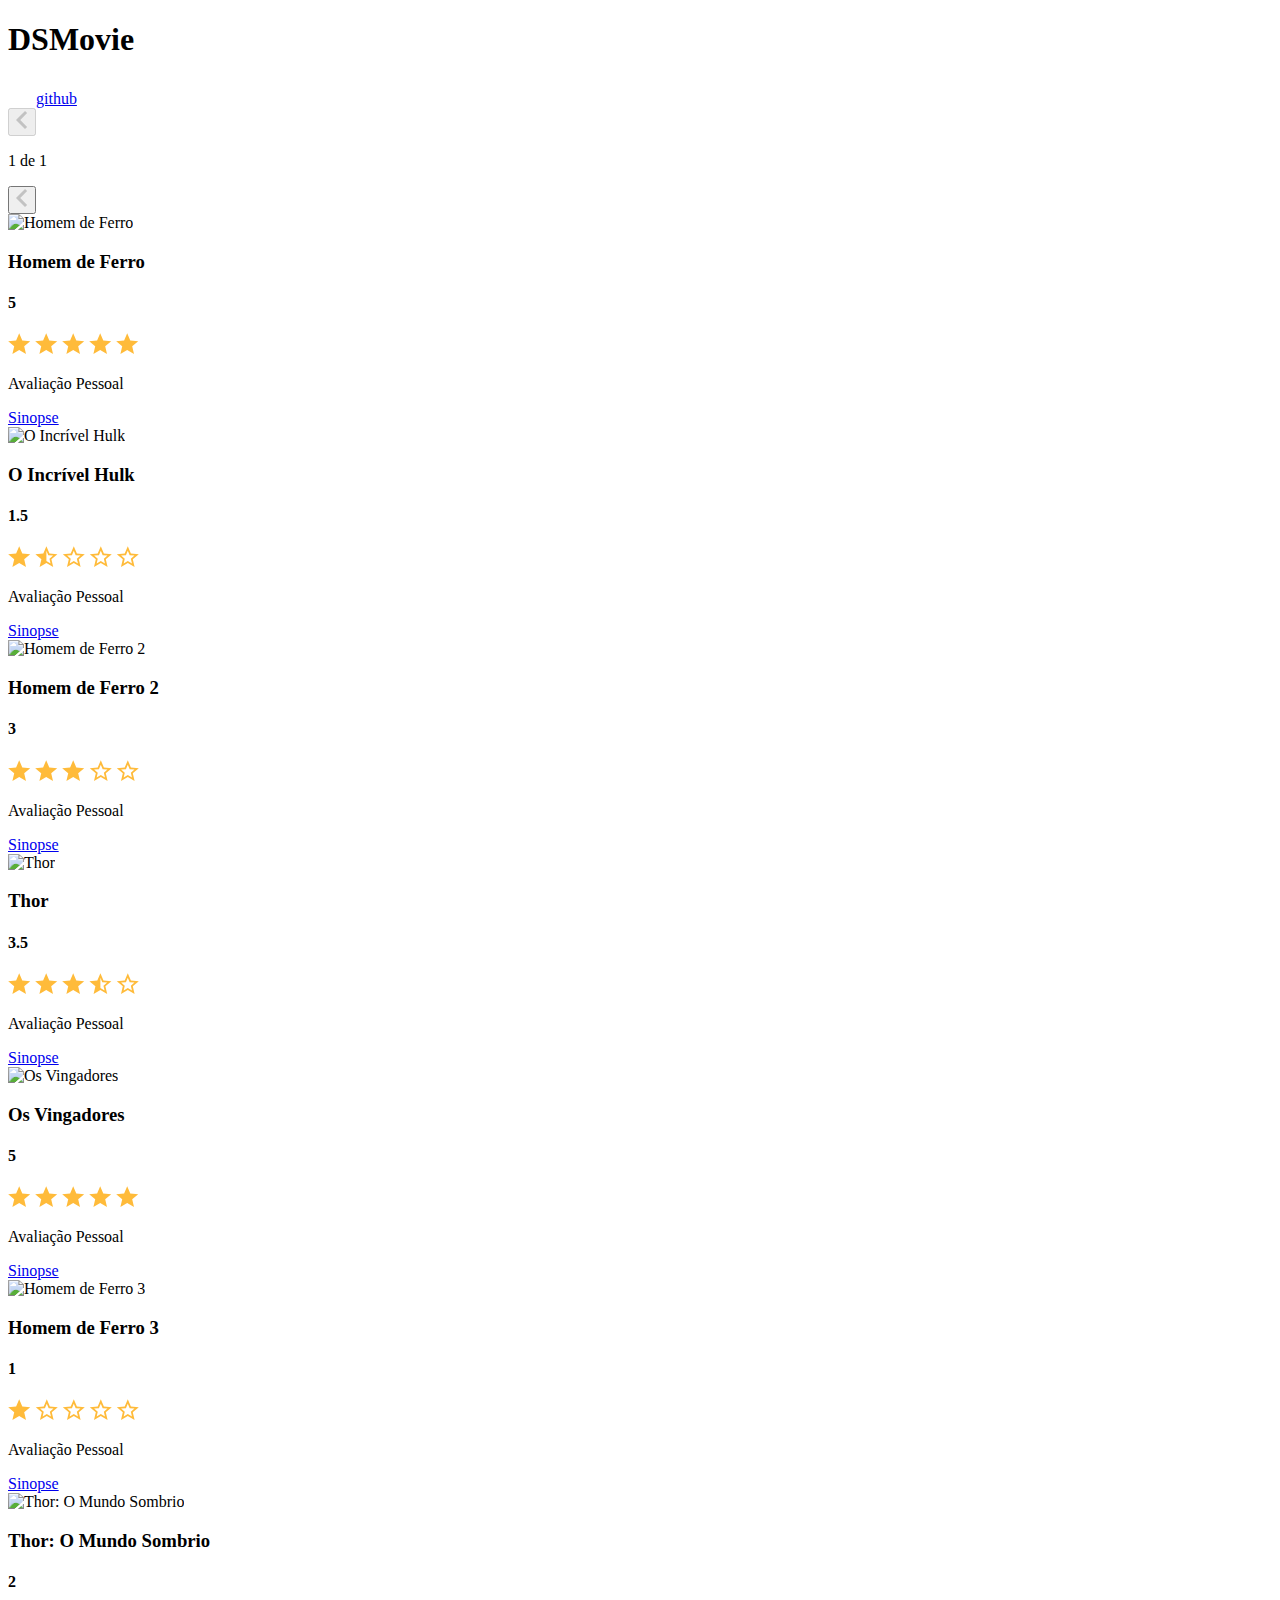
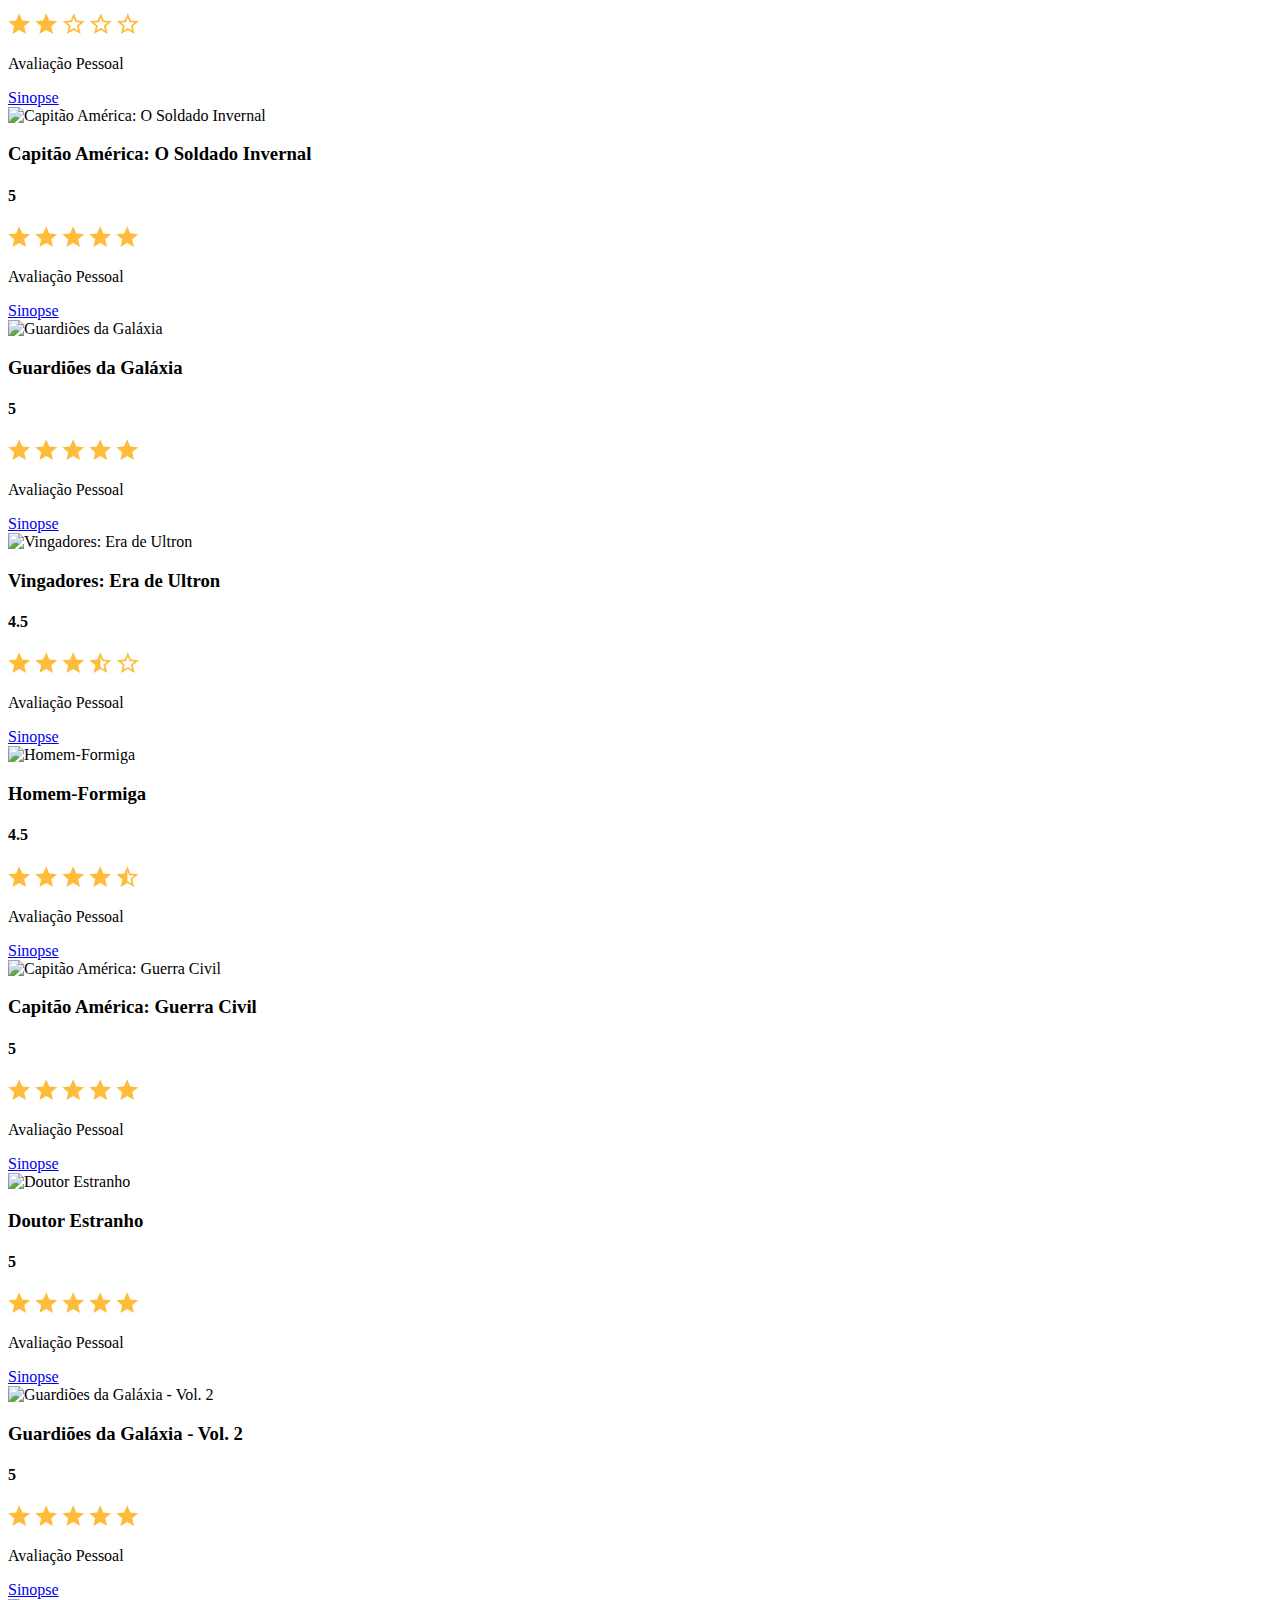
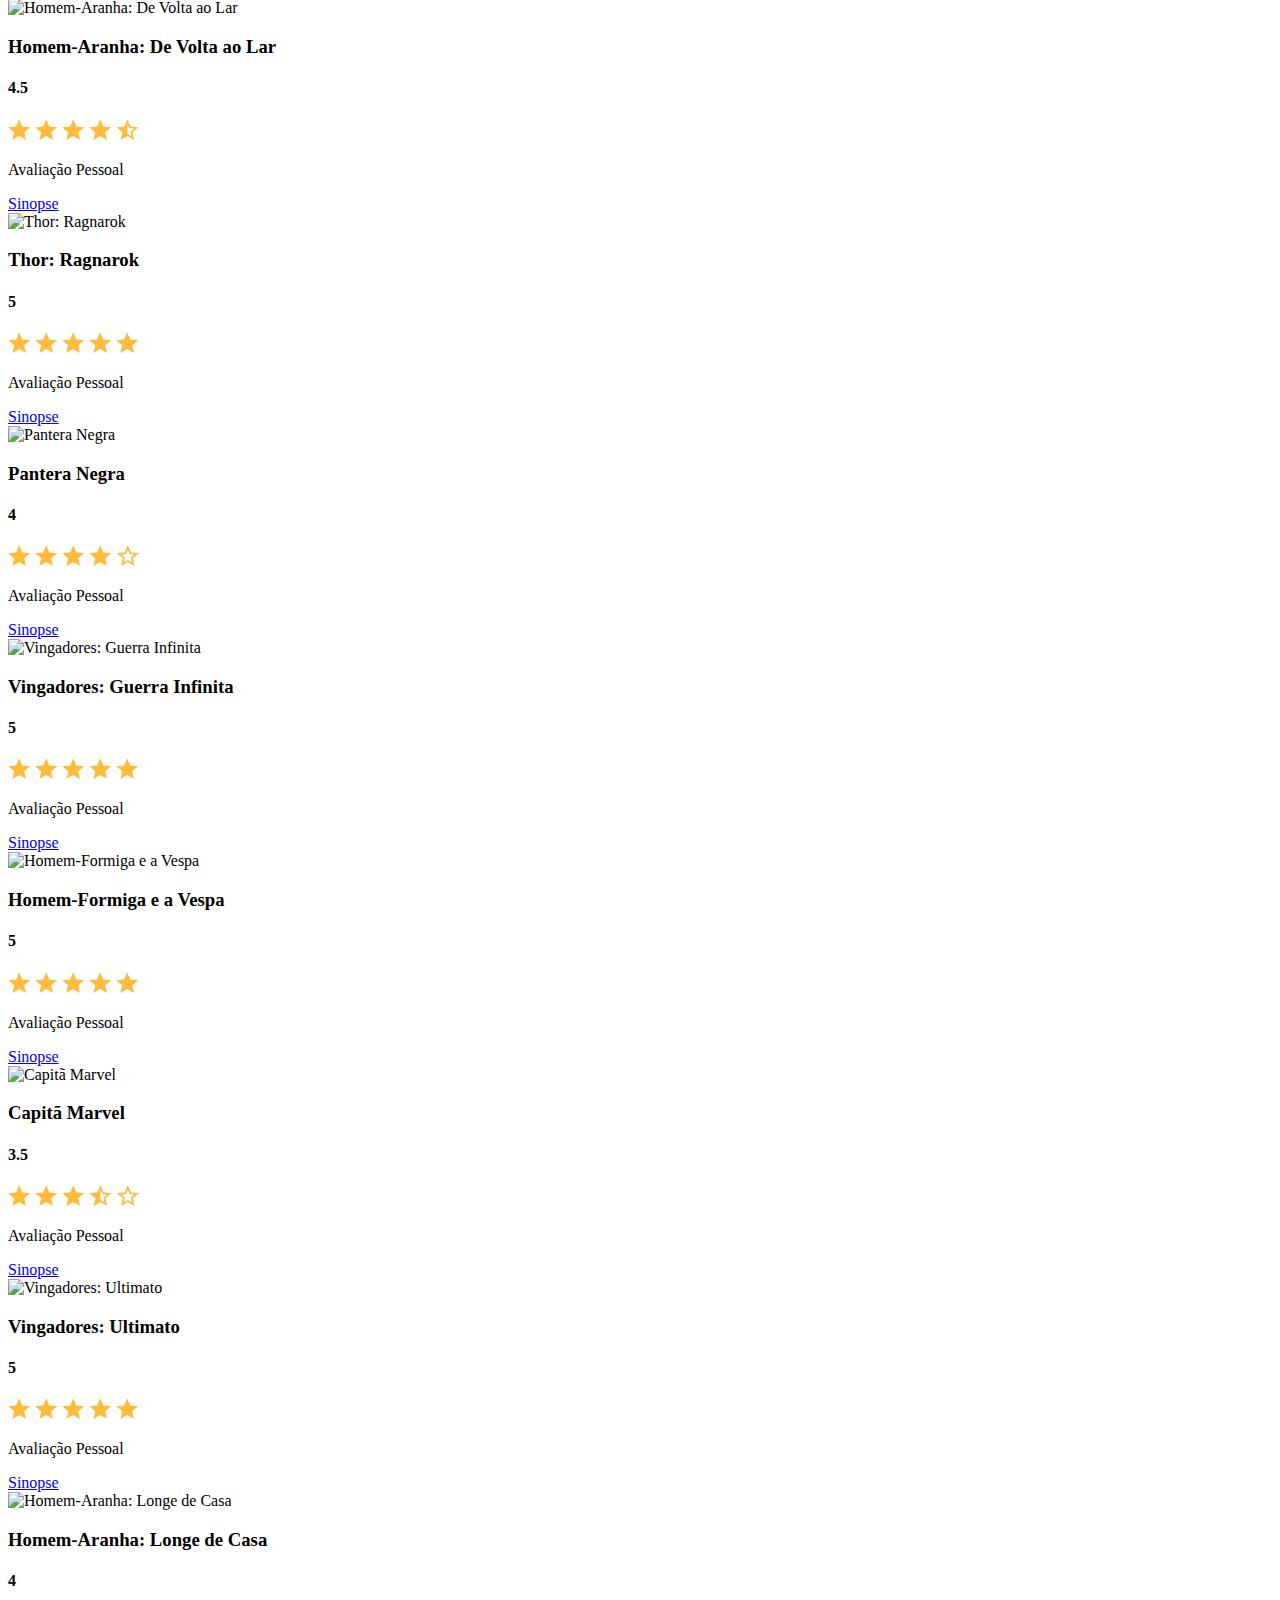
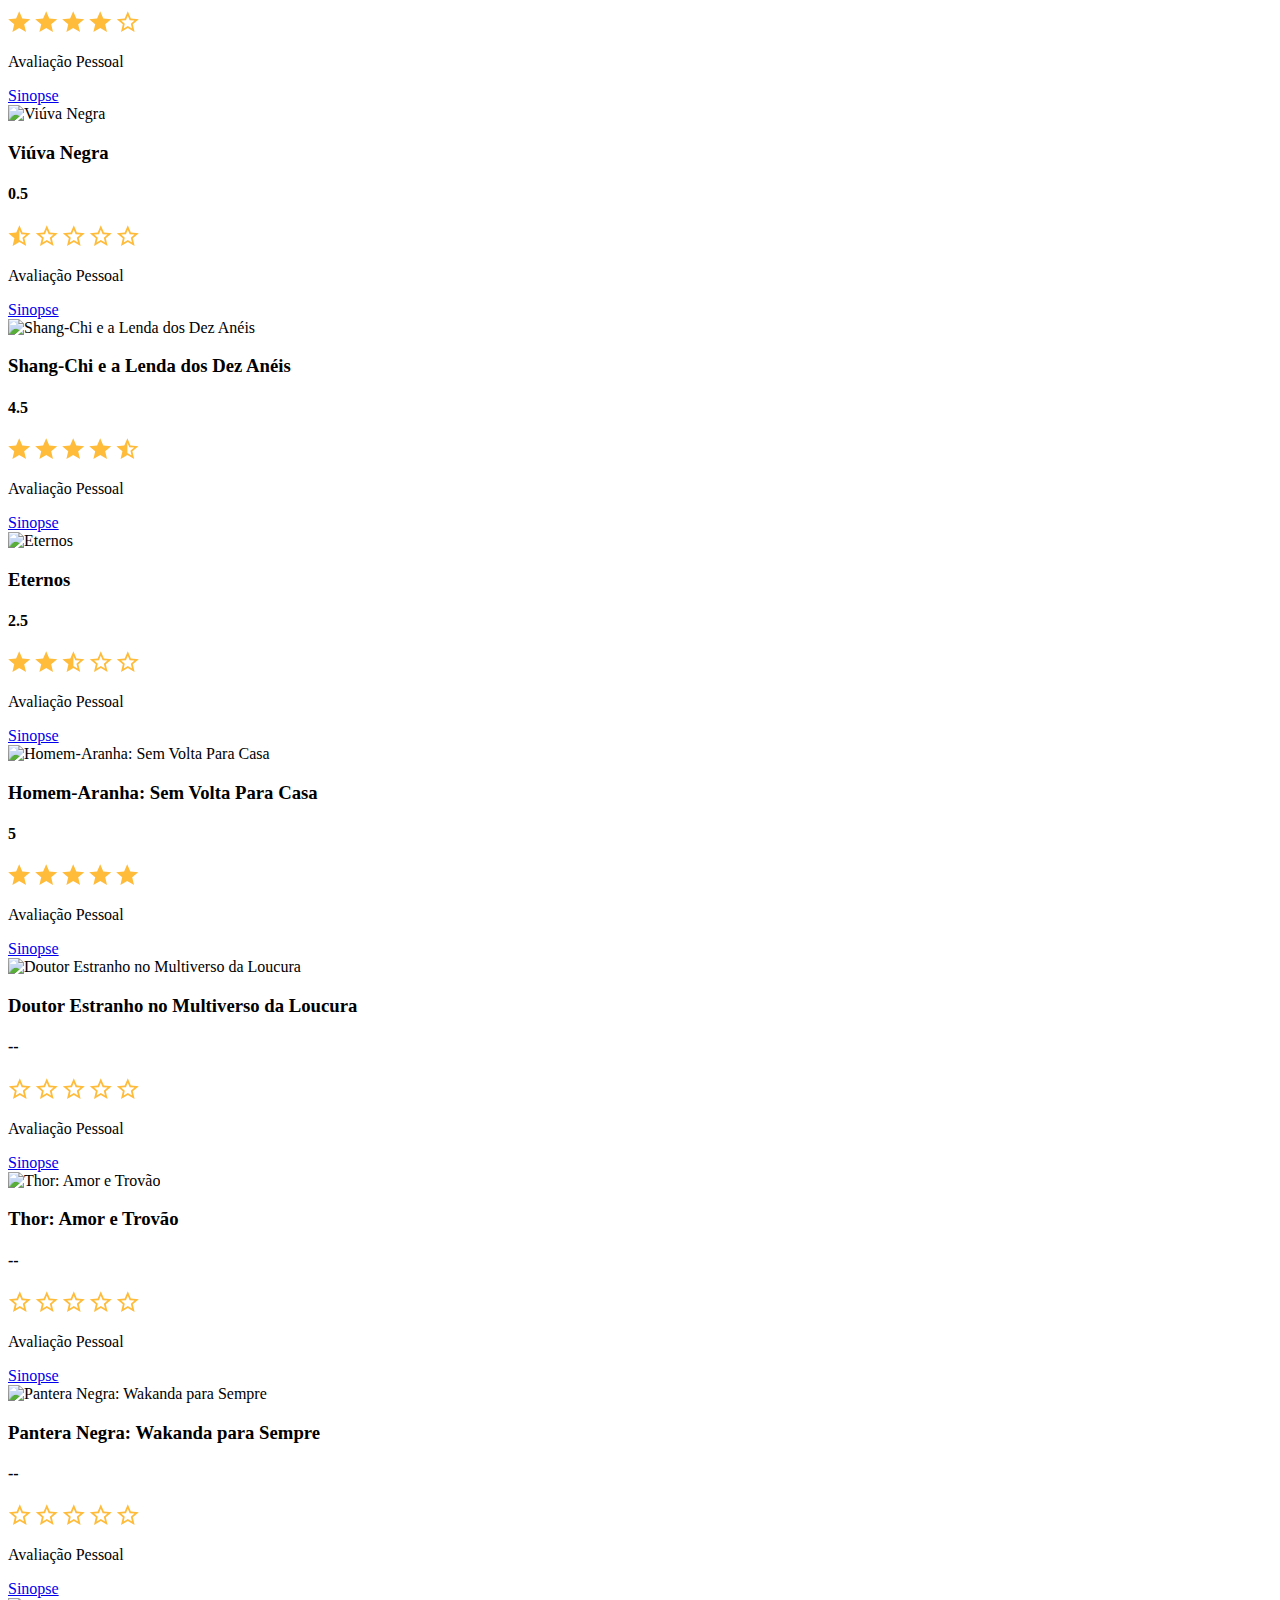
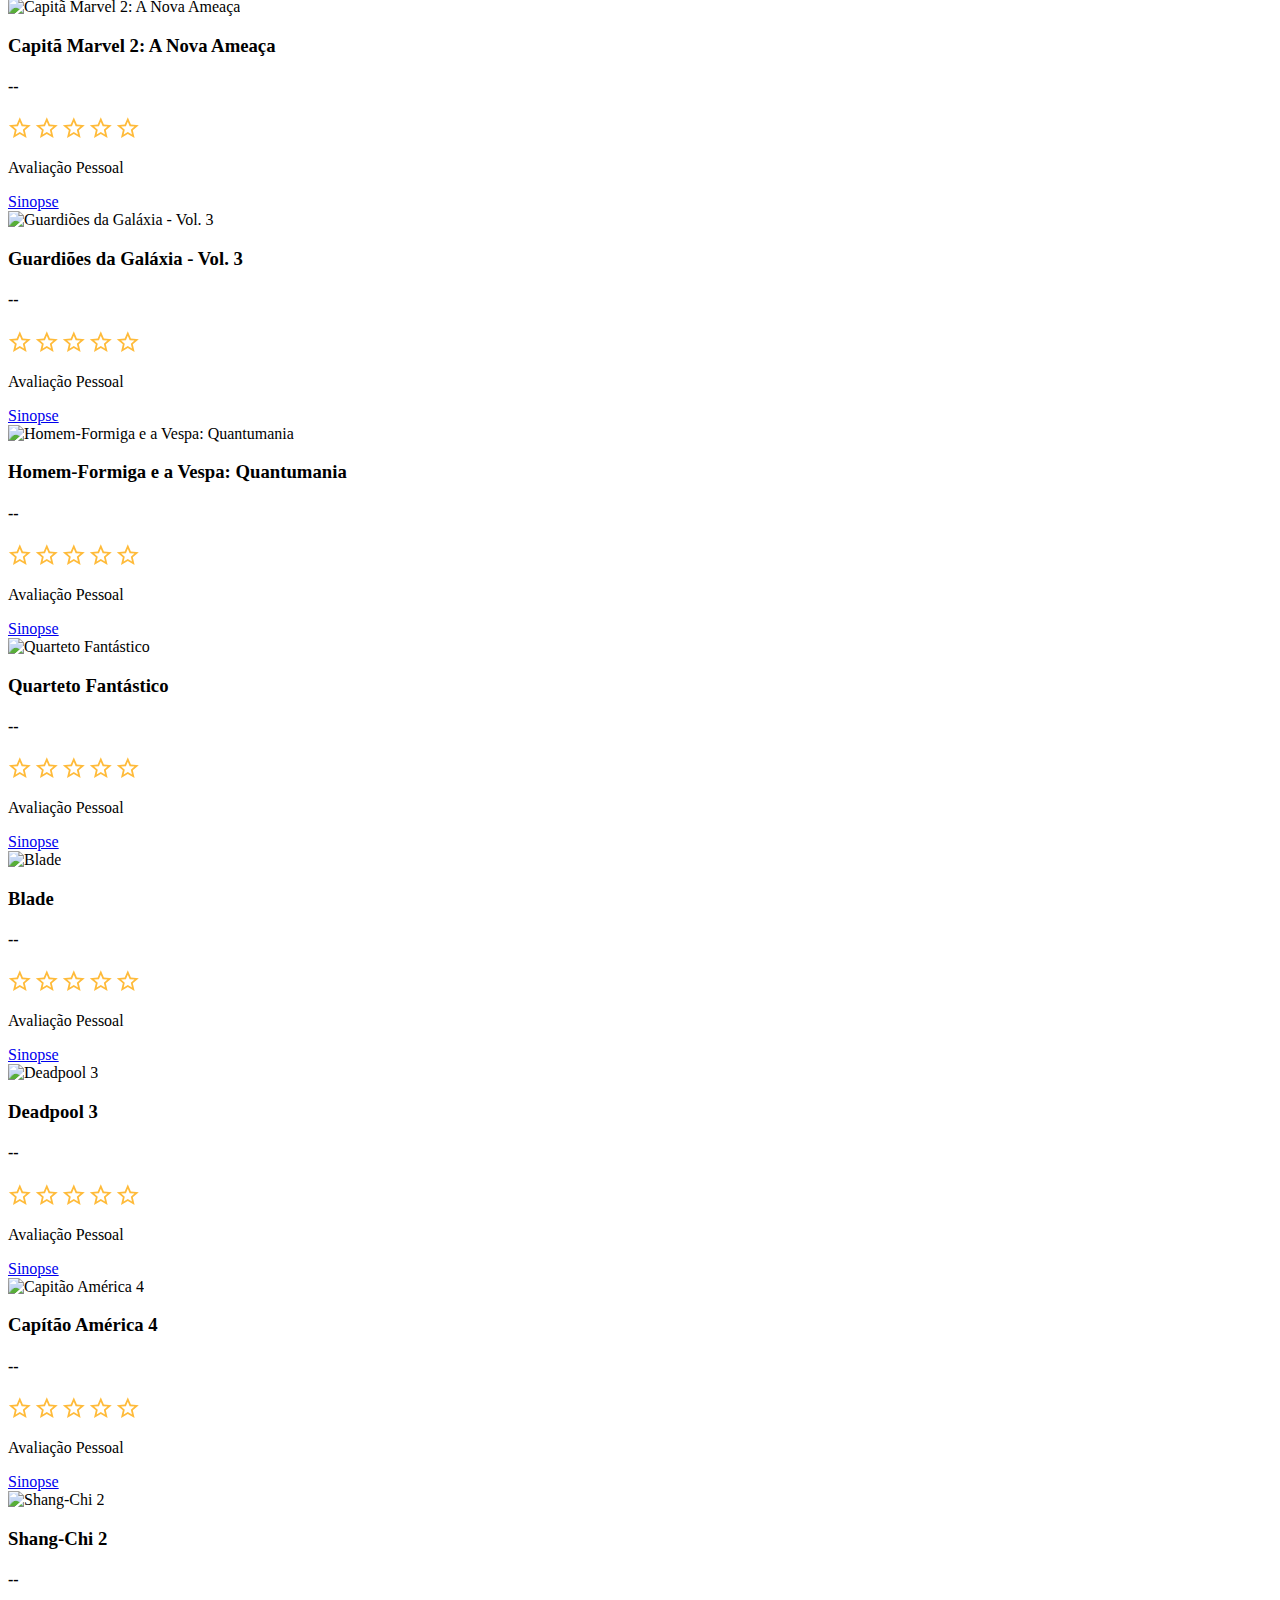
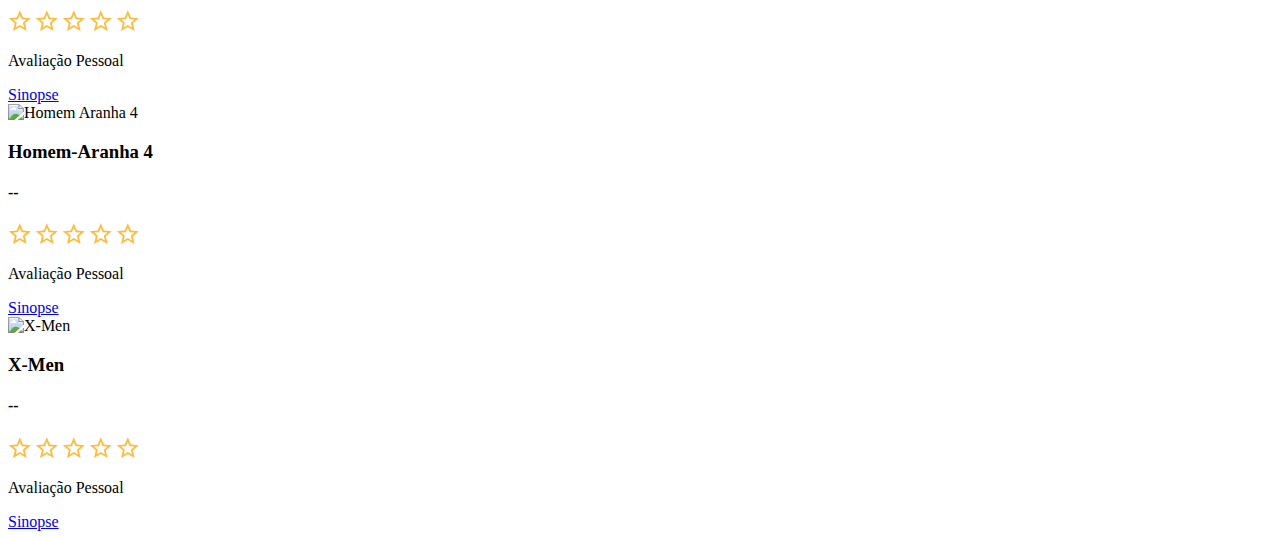
==== commit 1d8164e7: "Componente de paginação" ====
--- a/index.html
+++ b/index.html
@@ -27,6 +27,15 @@
     <main>
         <section id="dsmovie-card-list" class="container">
 
+            <div class="dsmovie-pagination-container">
+                <div class="dsmovie-pagination-box">
+                    <button disabled><img src="img/seta.svg" alt="Voltar"></button>
+                    <p>1 de 1</p>
+                    <button><img class="dsmovie-flip-horizontal" src="img/seta.svg" alt="Avançar"></button>
+                </div>
+
+            </div>
+
             <div class="row">
 
                 <div class="col-sm-6 col-lg-4 col-xl-3 mb-3">
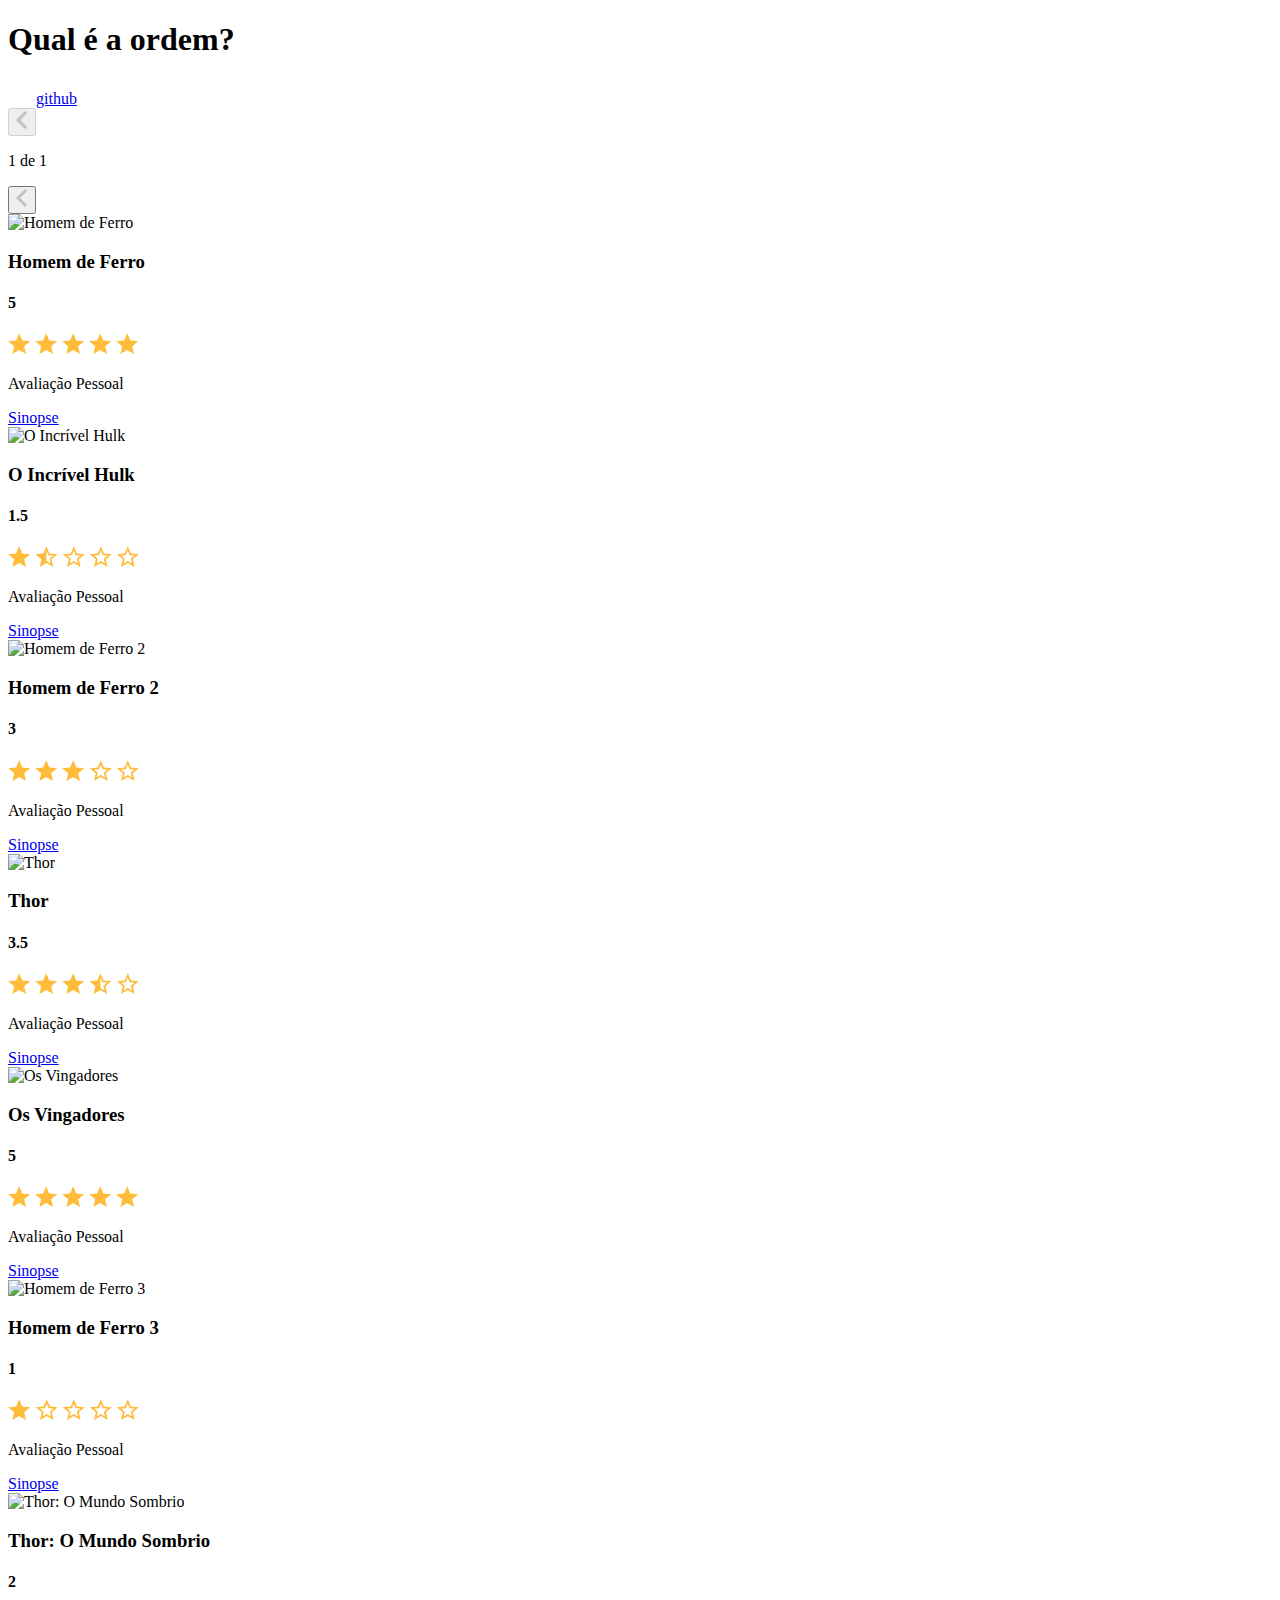
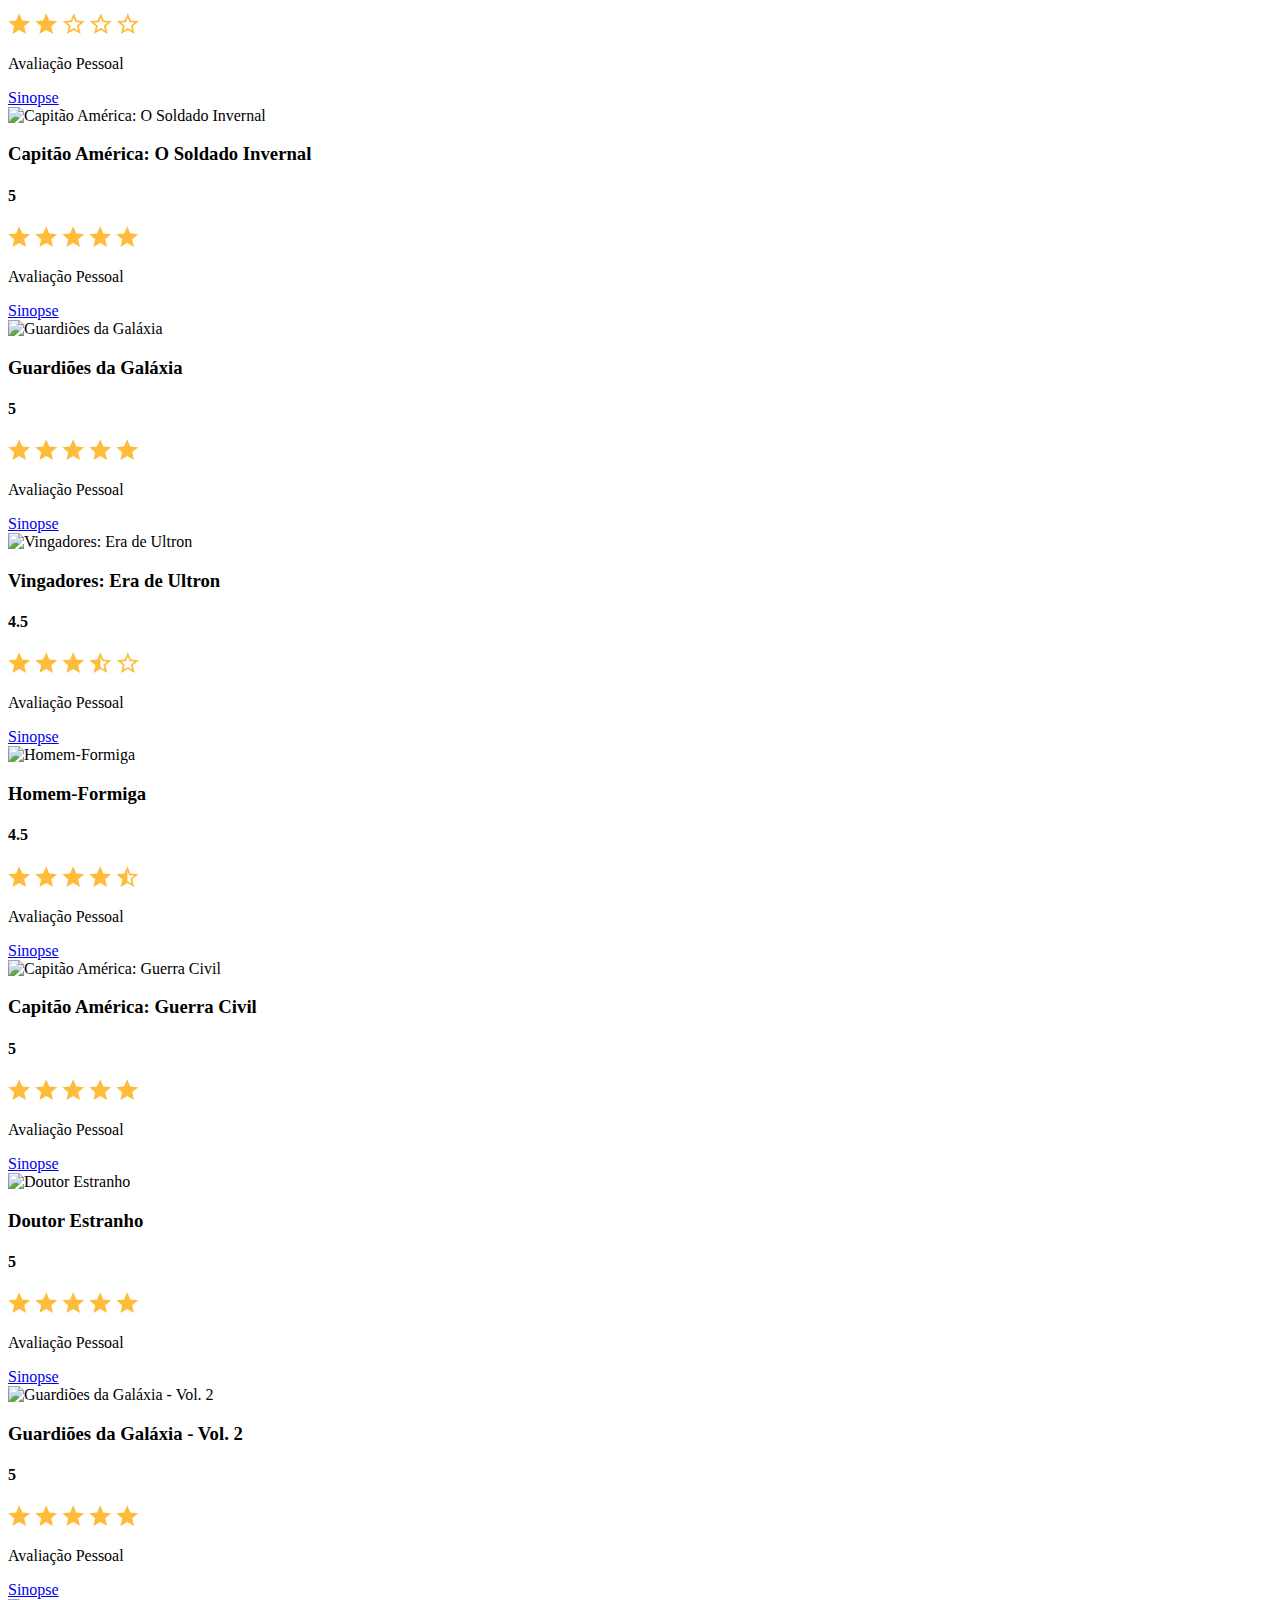
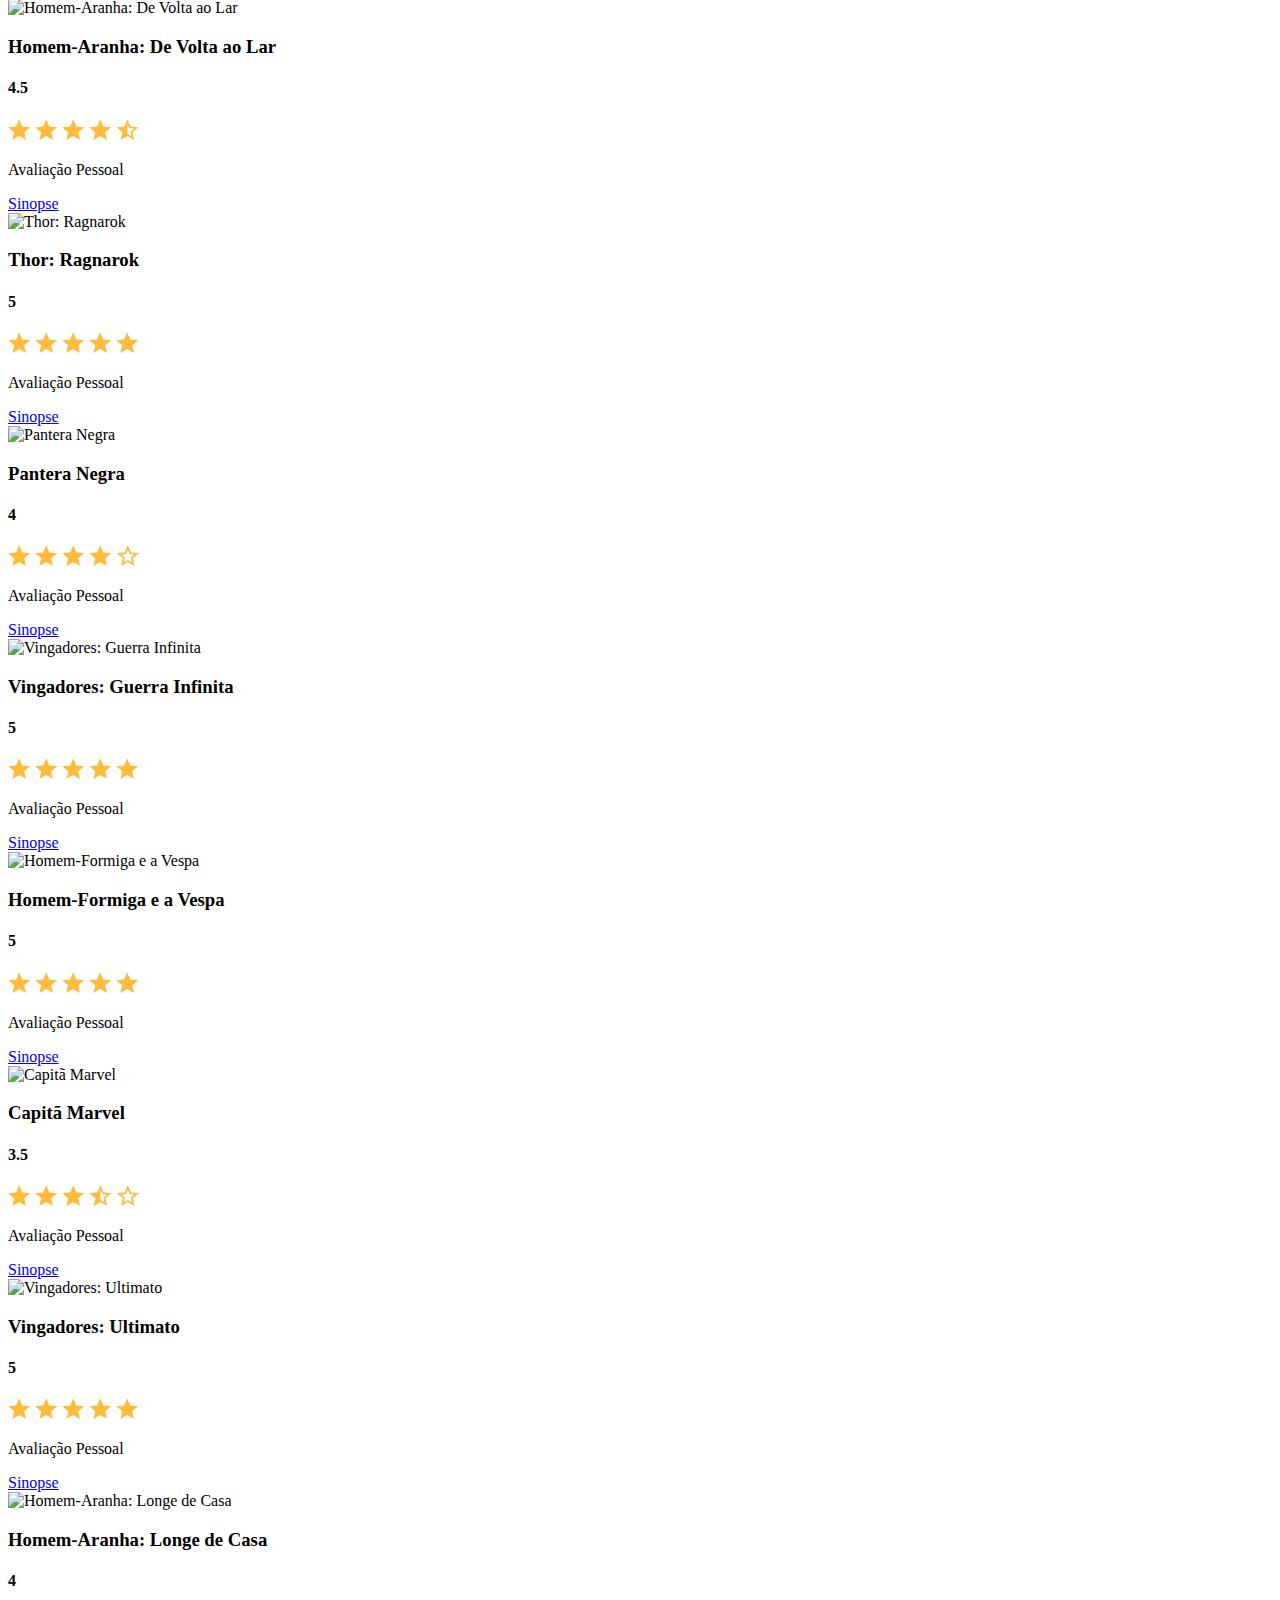
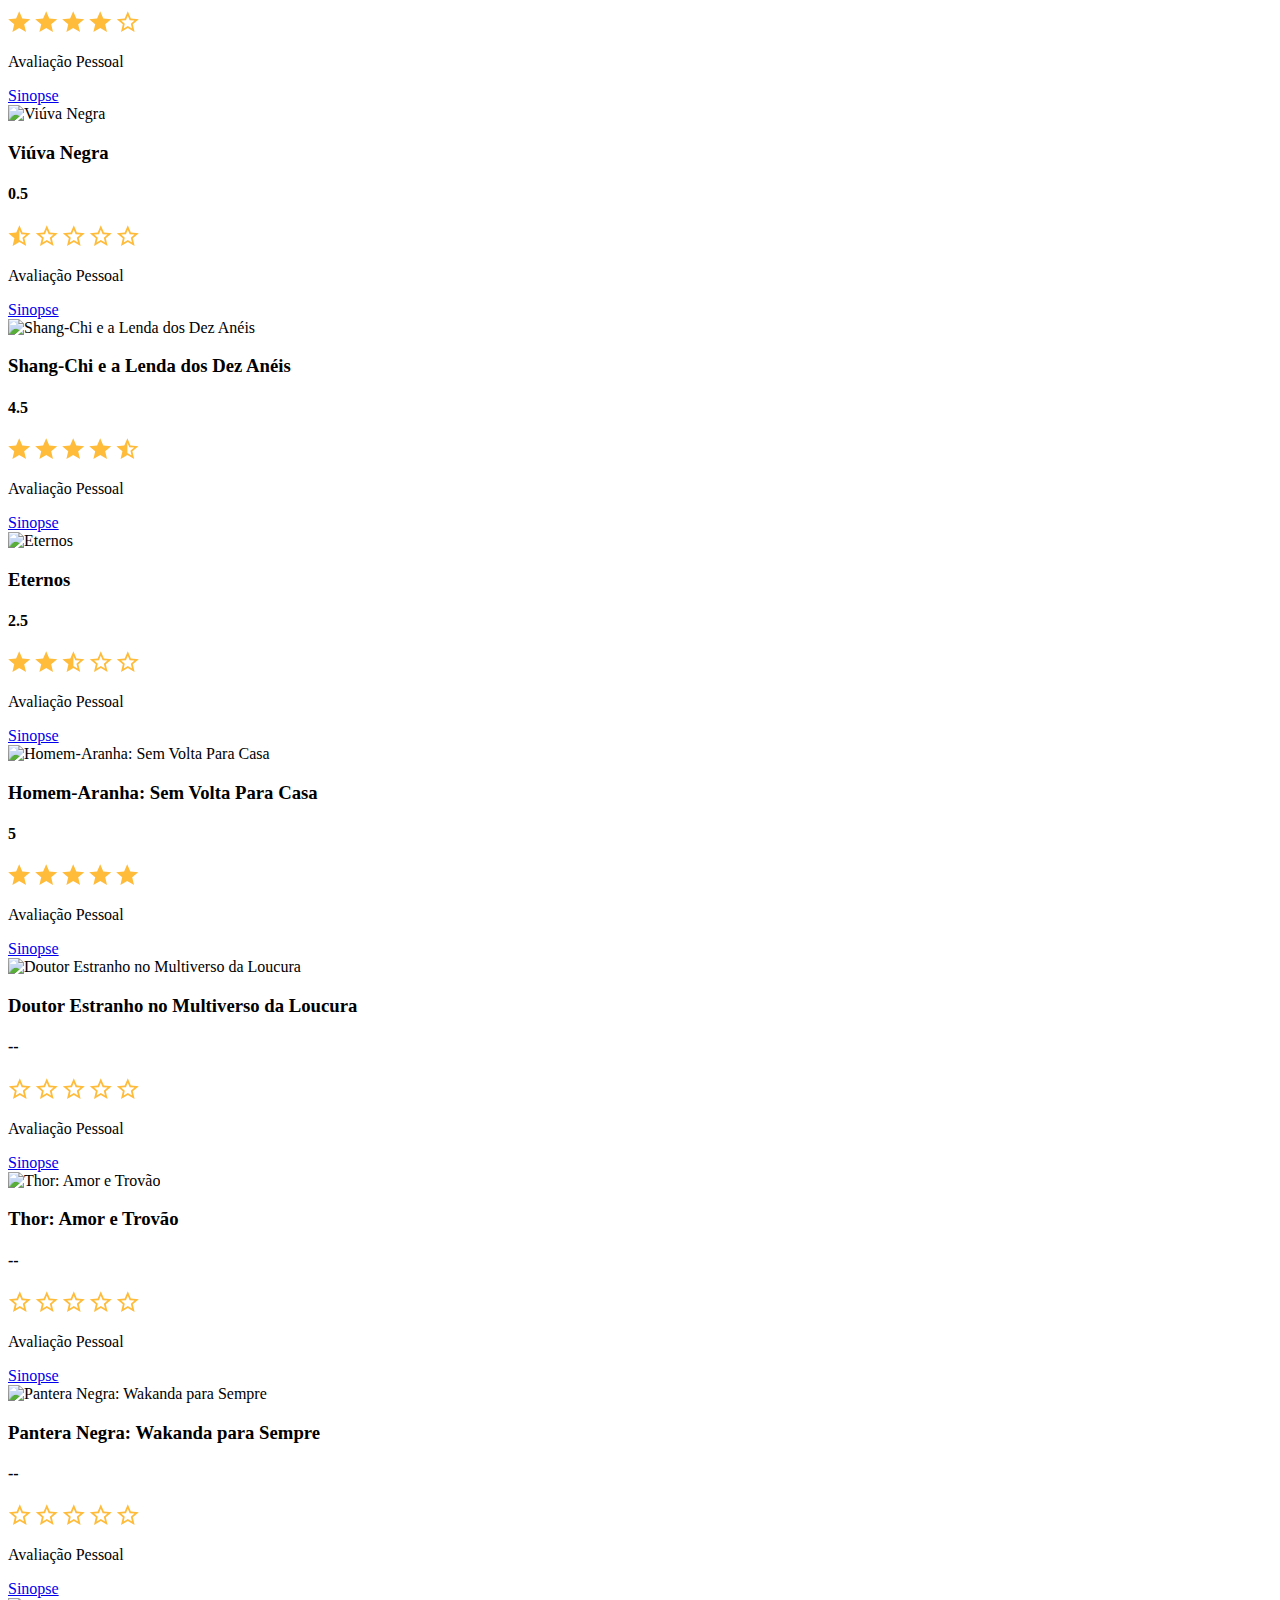
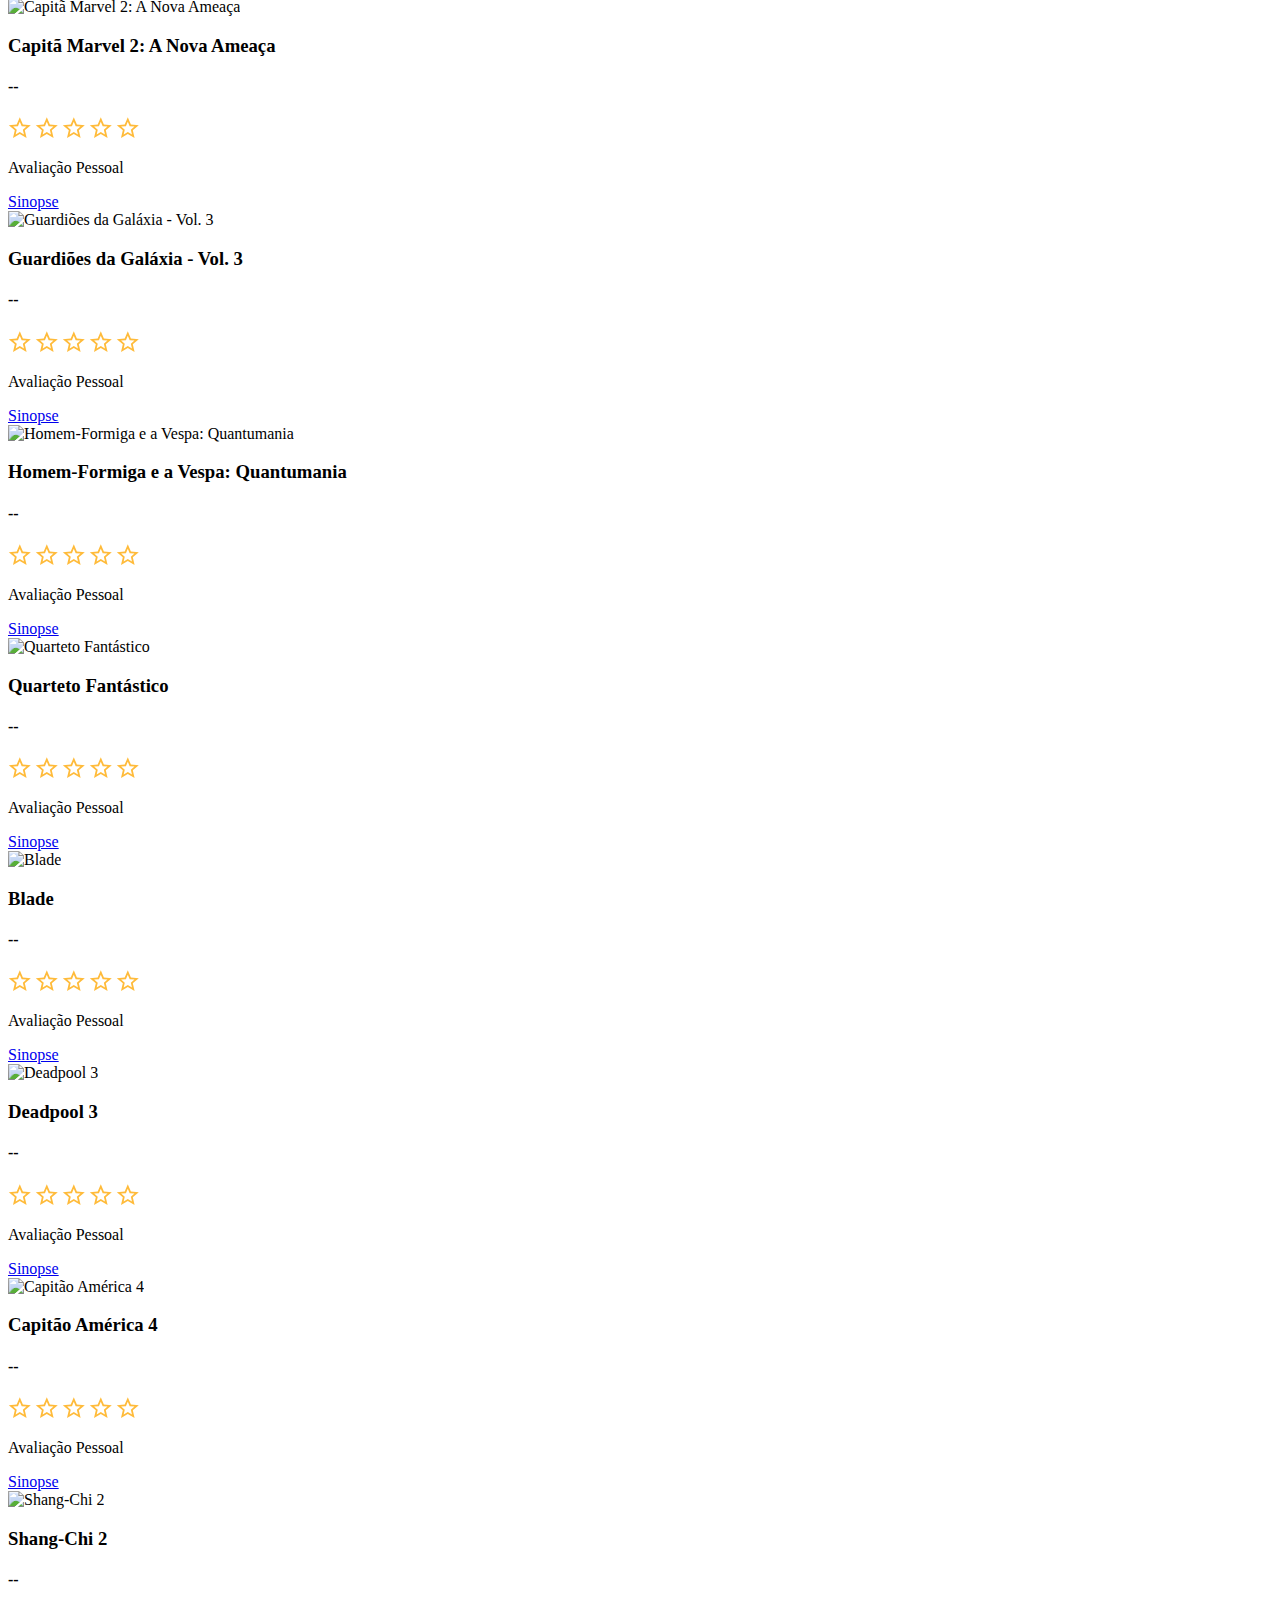
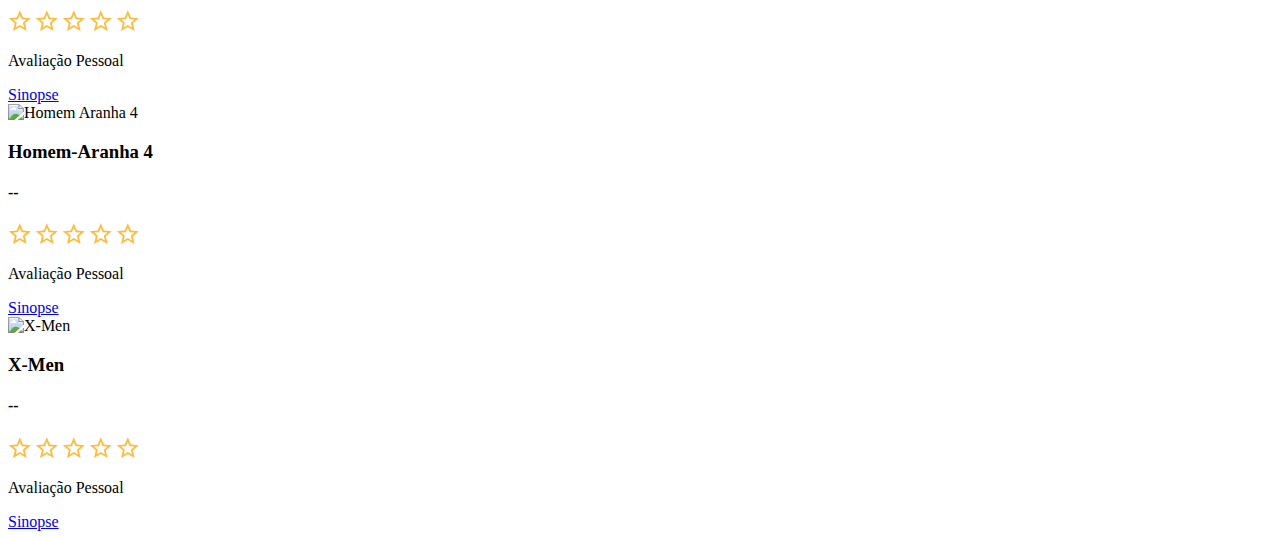
==== commit a5b4a6f6: "Alterações e correções" ====
--- a/index.html
+++ b/index.html
@@ -5,7 +5,7 @@
     <meta charset="UTF-8">
     <meta http-equiv="X-UA-Compatible" content="IE=edge">
     <meta name="viewport" content="width=device-width, initial-scale=1.0">
-    <title>DSMovie</title>
+    <title>Qual é a ordem?</title>
 
     <link href="https://cdn.jsdelivr.net/npm/bootstrap@5.1.3/dist/css/bootstrap.min.css" rel="stylesheet"
         integrity="sha384-1BmE4kWBq78iYhFldvKuhfTAU6auU8tT94WrHftjDbrCEXSU1oBoqyl2QvZ6jIW3" crossorigin="anonymous">
@@ -17,7 +17,7 @@
 <body>
     <header>
         <nav class="container">
-            <h1>DSMovie</h1>
+            <h1>Qual é a ordem?</h1>
             <div class="dsmovie-contact-container">
                 <img src="img/github.svg" alt="Github">
                 <a href="https://github.com/MichelSellan">github</a>
@@ -813,7 +813,7 @@
                         <img src="https://www.themoviedb.org/t/p/w600_and_h900_bestv2/fYyB5IApuVmZBwd84OPNev8mq4L.jpg"
                             alt="Capitão América 4">
                         <div class="dsmovie-card-description">
-                            <h3>Capítão América 4</h3>
+                            <h3>Capitão América 4</h3>
                             <div class="dsmovie-card-description-bottom">
                                 <h4>--</h4>
                                 <div>
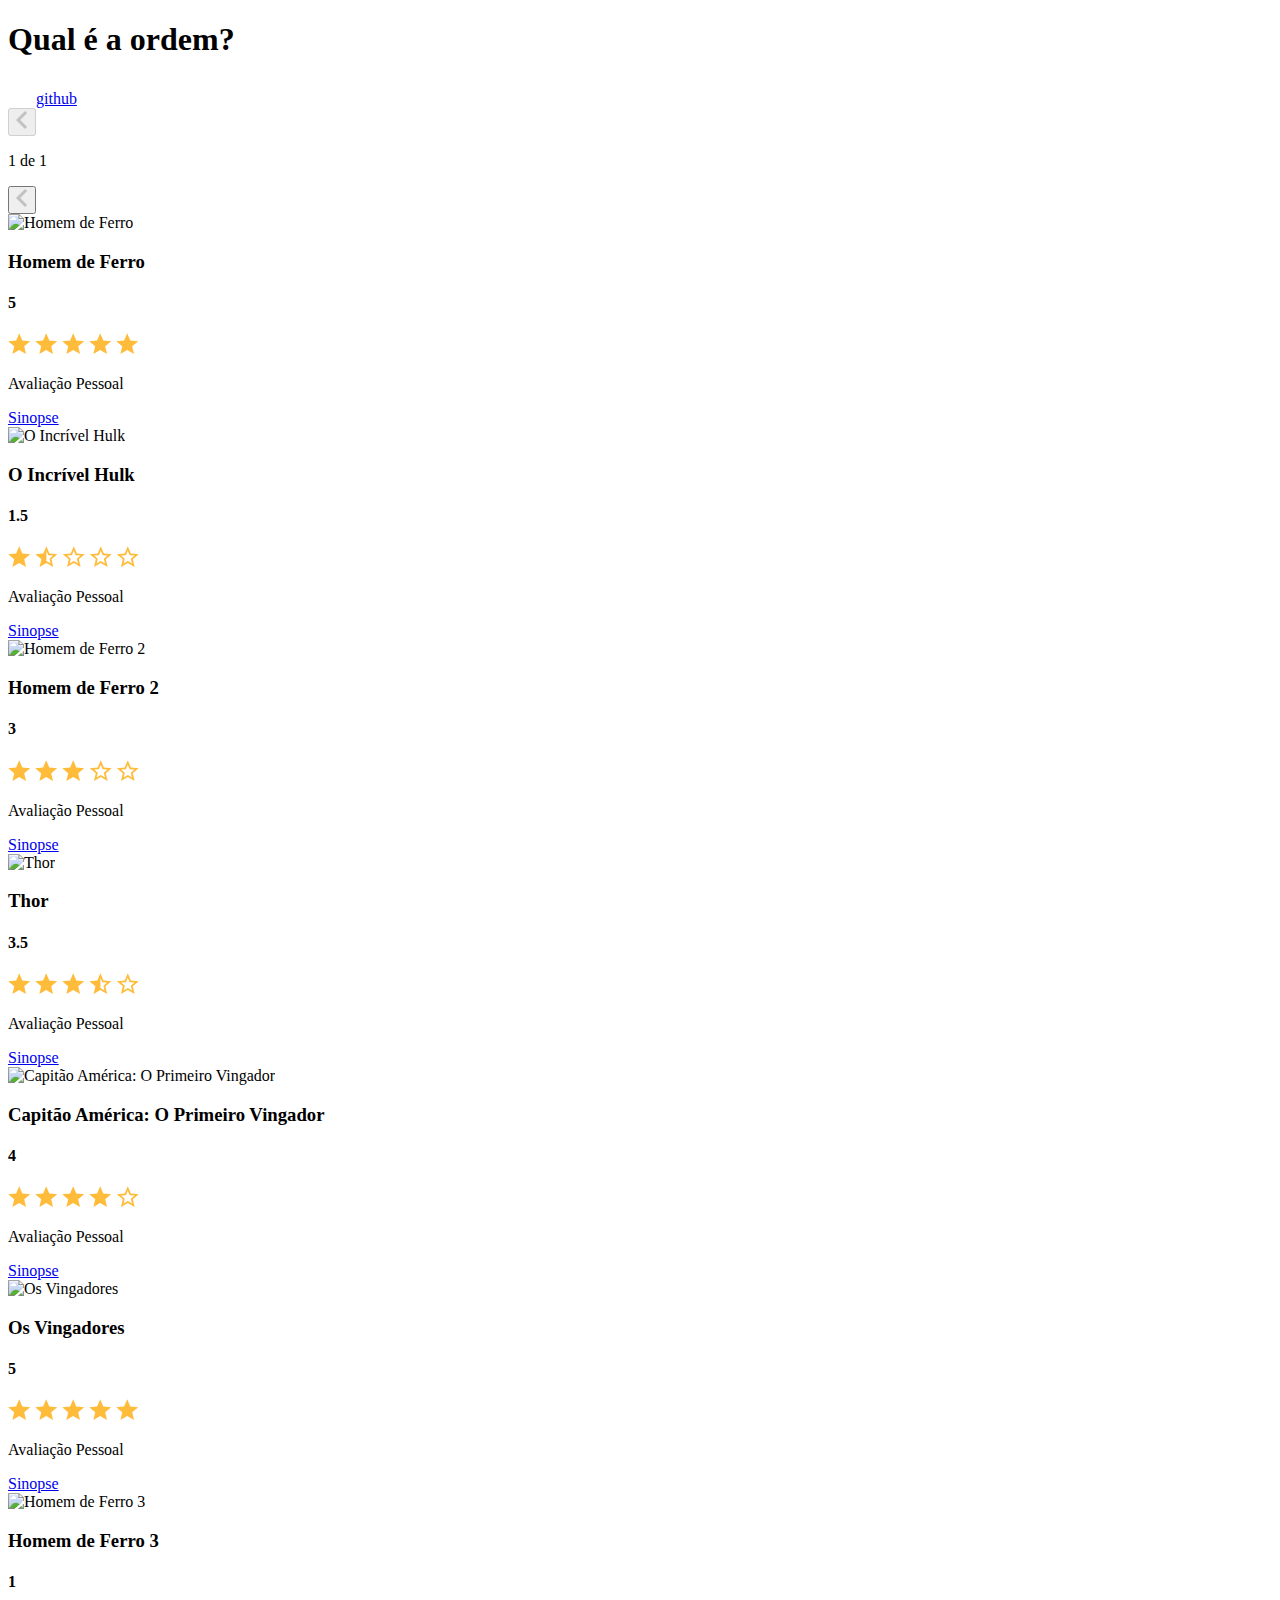
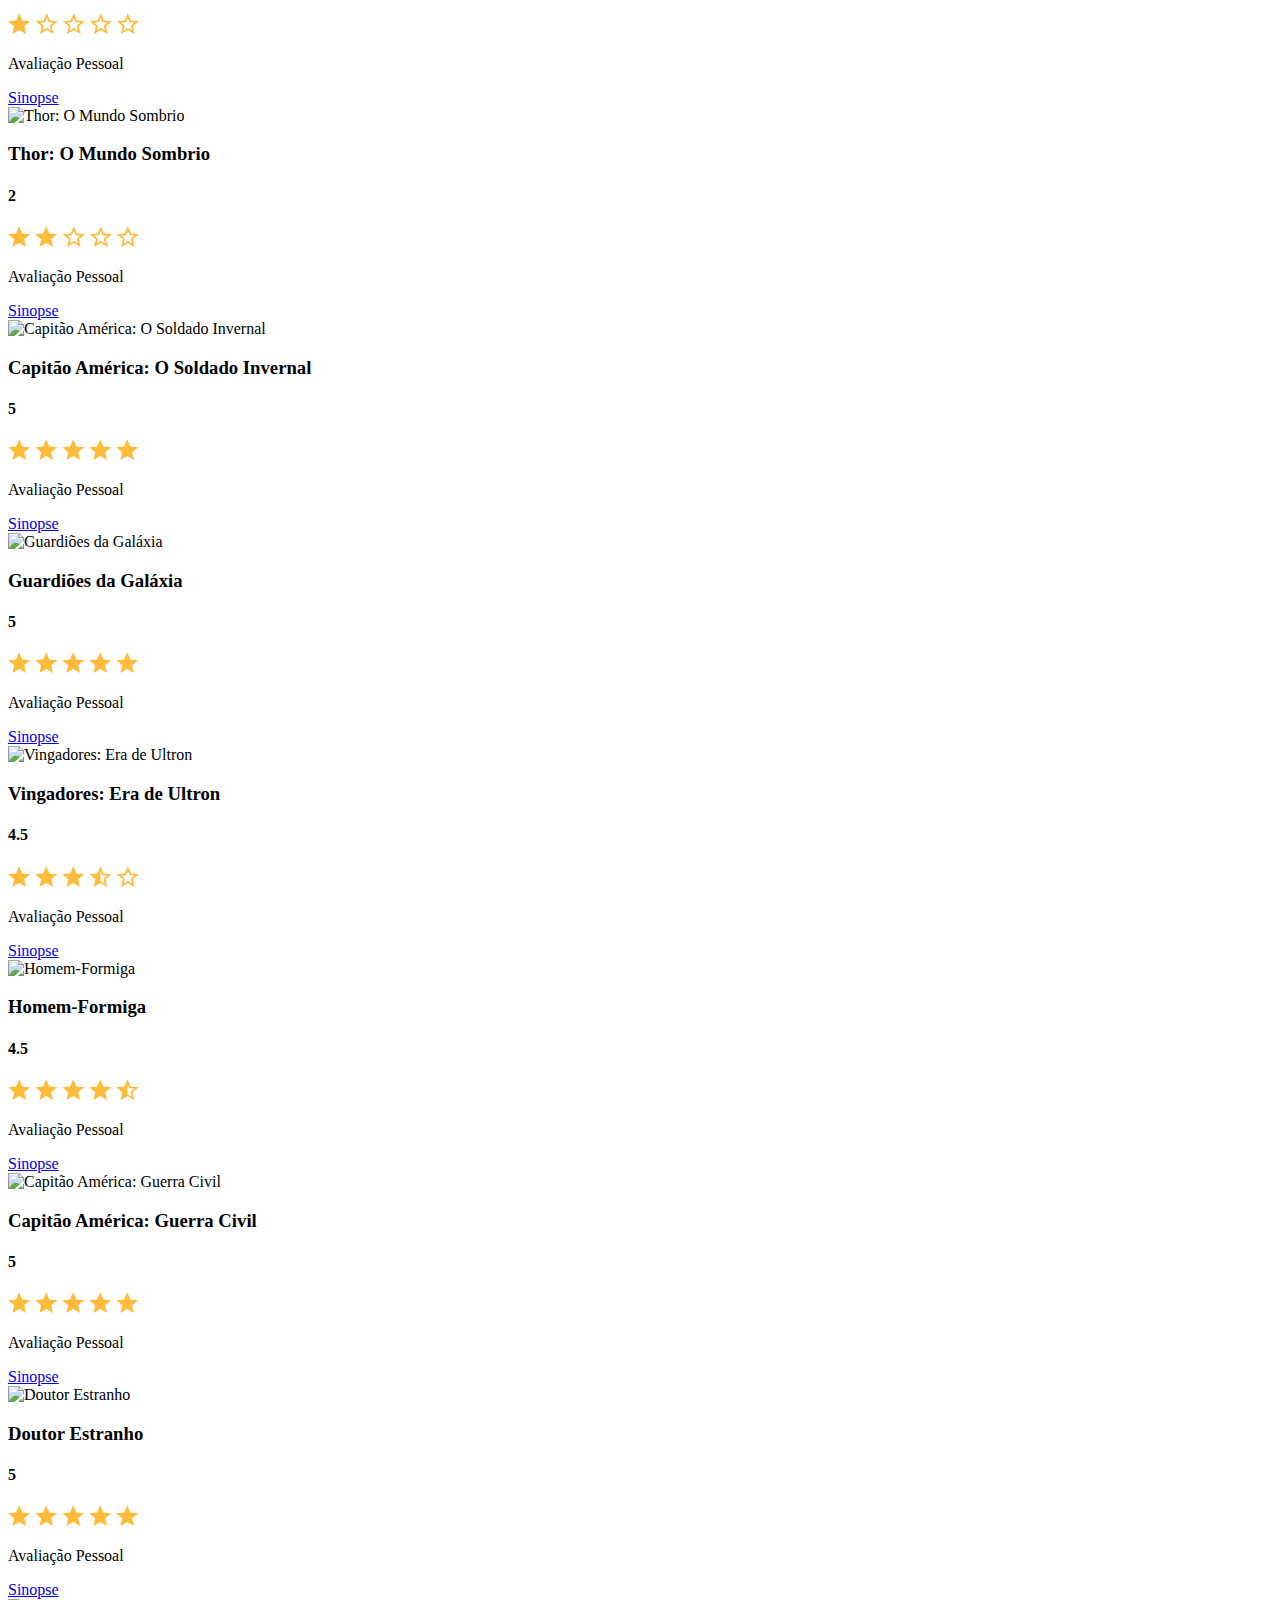
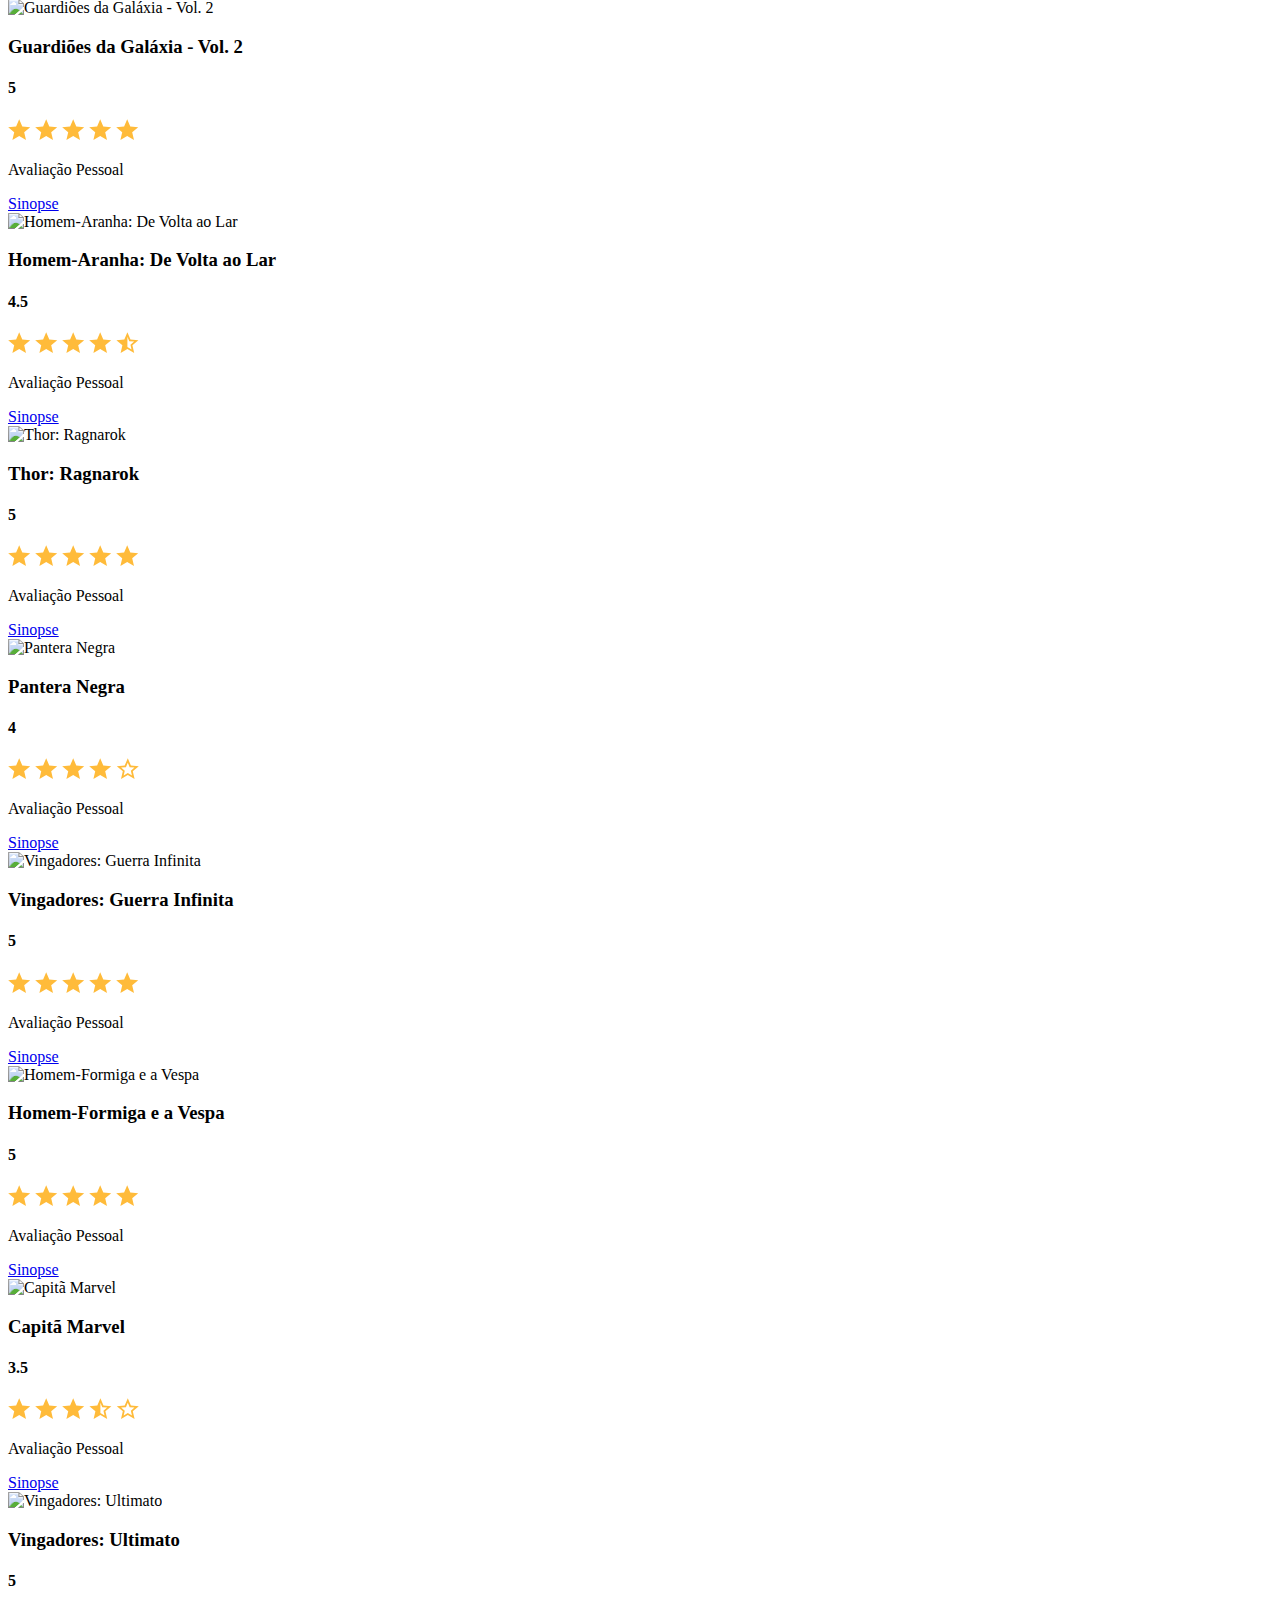
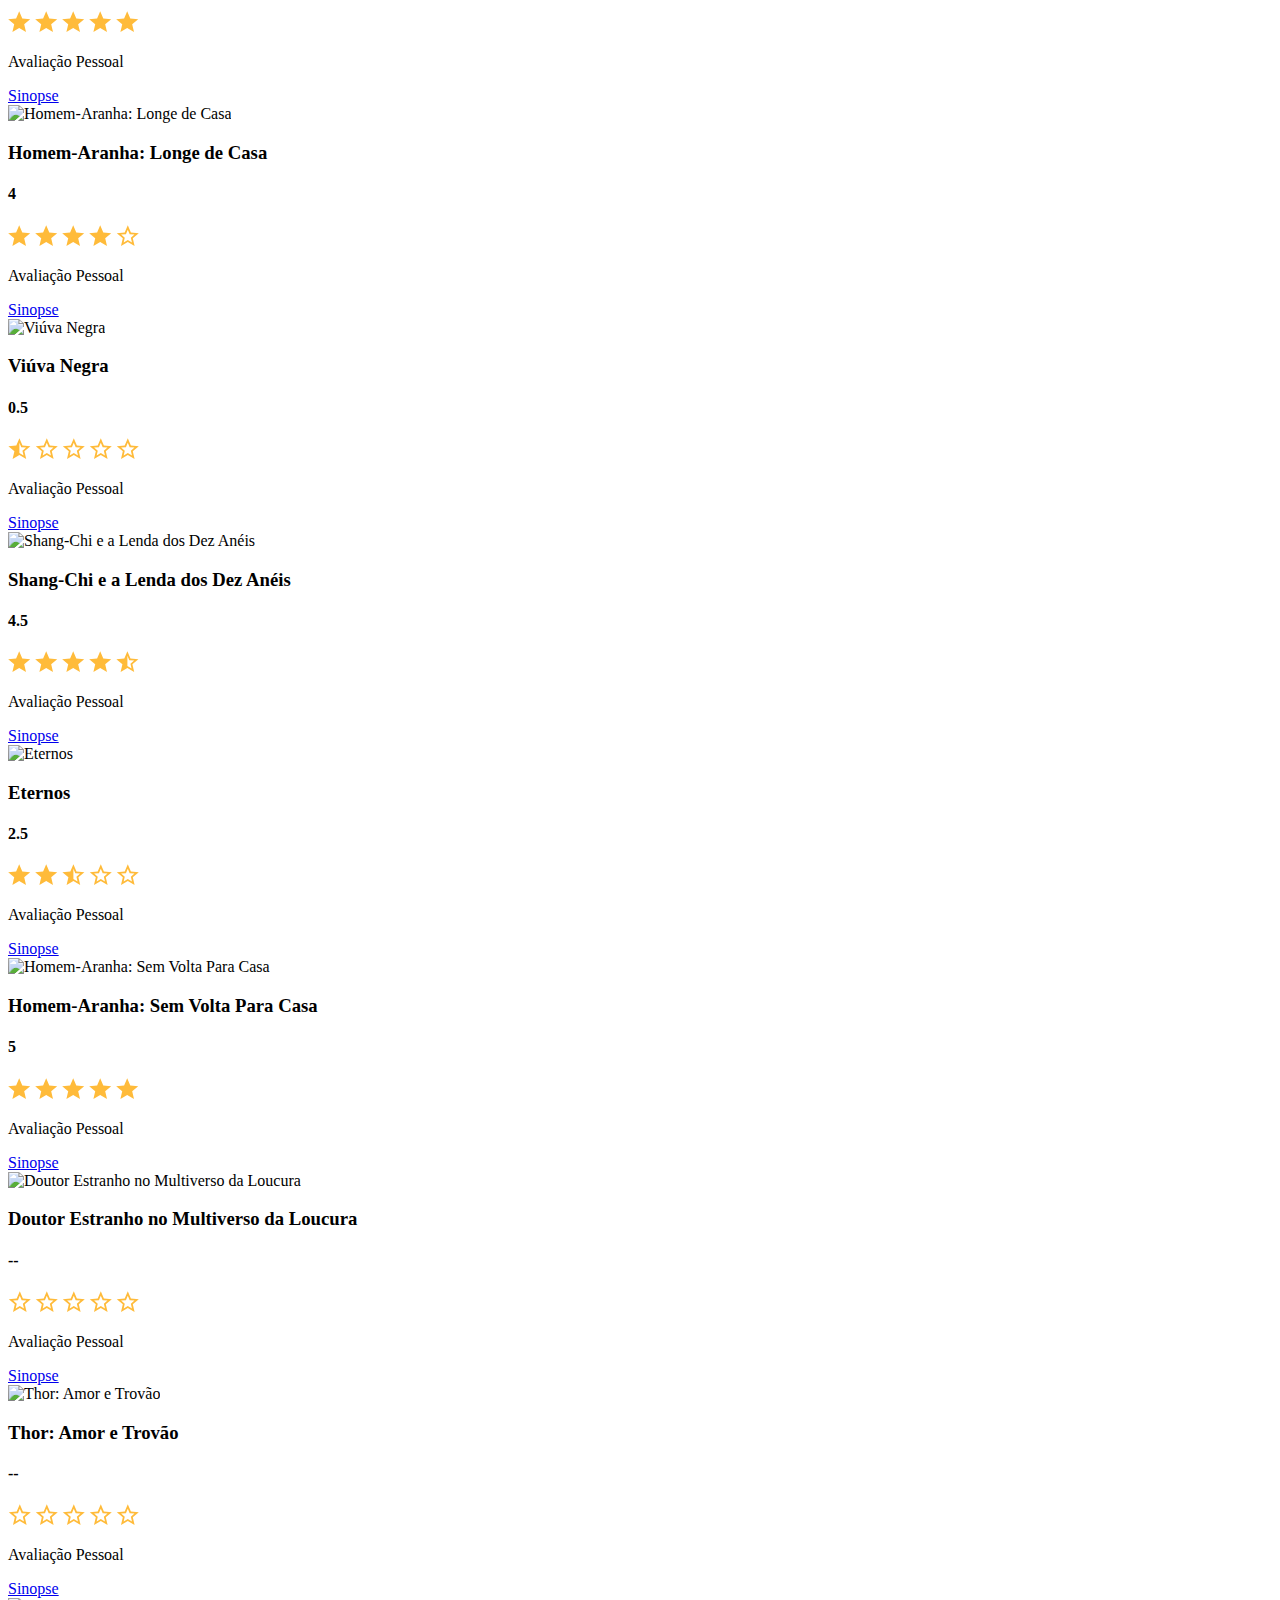
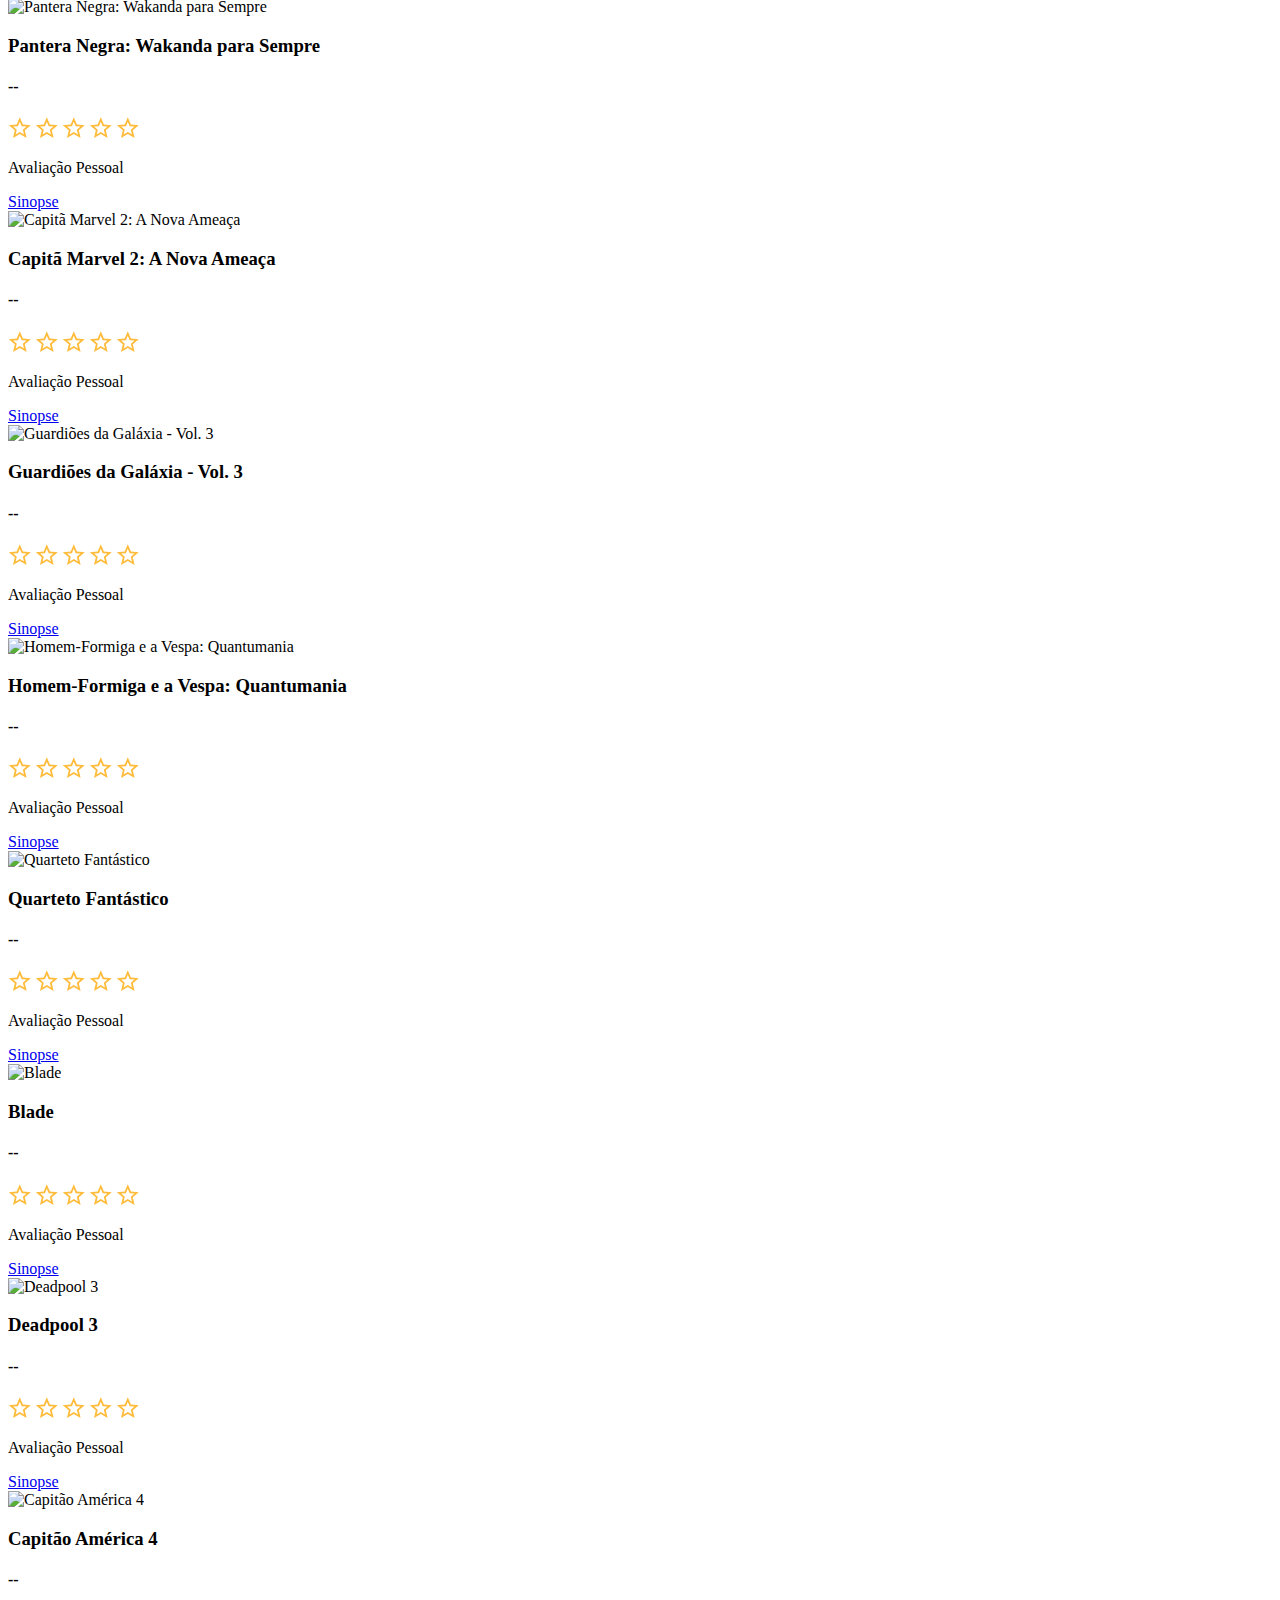
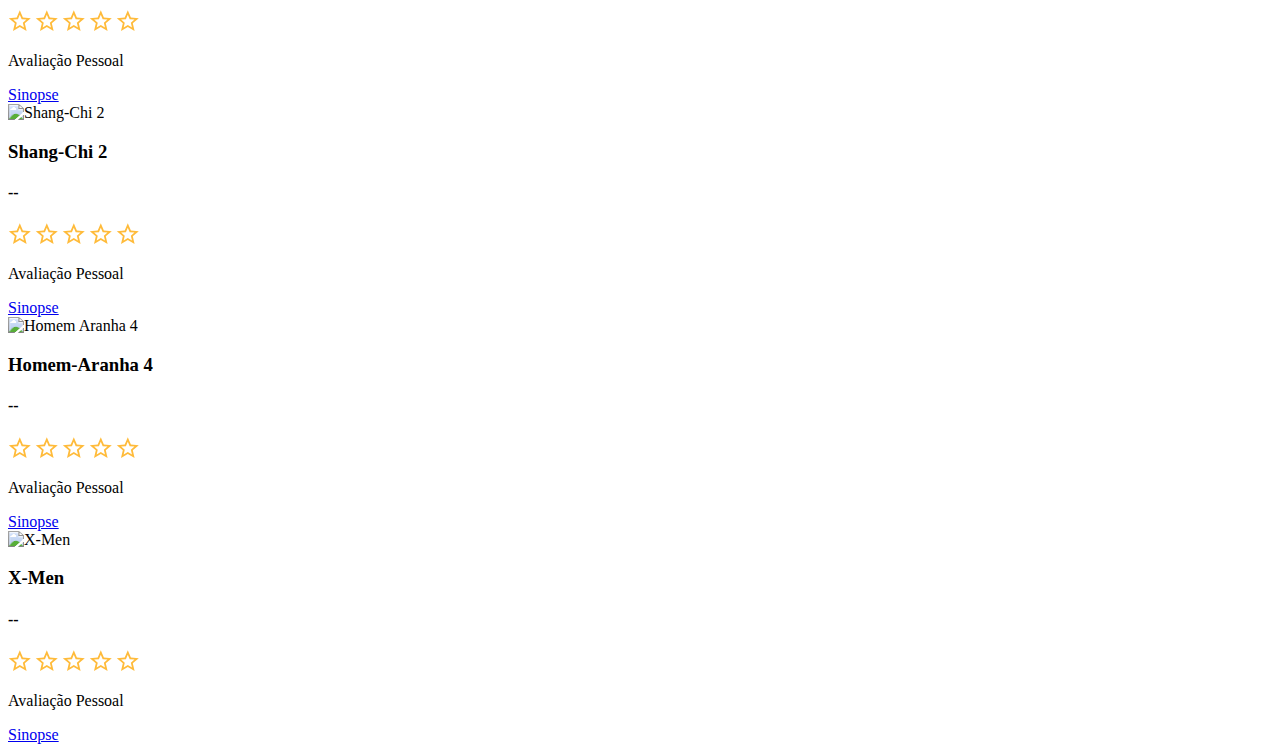
==== commit 4f4e9bfa: "Alterações e correções2" ====
--- a/index.html
+++ b/index.html
@@ -128,6 +128,28 @@
 
                 <div class="col-sm-6 col-lg-4 col-xl-3 mb-3">
                     <div class="dsmovie-card">
+                        <img src="https://www.themoviedb.org/t/p/w600_and_h900_bestv2/f976JQnjMhCTa1yLXz7UH1pV4DG.jpg"
+                            alt="Capitão América: O Primeiro Vingador">
+                        <div class="dsmovie-card-description">
+                            <h3>Capitão América: O Primeiro Vingador</h3>
+                            <div class="dsmovie-card-description-bottom">
+                                <h4>4</h4>
+                                <div>
+                                    <img src="img/star-full.svg" alt="Star">
+                                    <img src="img/star-full.svg" alt="Star">
+                                    <img src="img/star-full.svg" alt="Star">
+                                    <img src="img/star-full.svg" alt="Star">
+                                    <img src="img/star-empty.svg" alt="Star">
+                                </div>
+                                <p>Avaliação Pessoal</p>
+                                <a class="dsmovie-btn" href="form.html">Sinopse</a>
+                            </div>
+                        </div>
+                    </div>
+                </div>
+
+                <div class="col-sm-6 col-lg-4 col-xl-3 mb-3">
+                    <div class="dsmovie-card">
                         <img src="https://www.themoviedb.org/t/p/w600_and_h900_bestv2/u49fzmIJHkb1H4oGFTXtBGgaUS1.jpg"
                             alt="Os Vingadores">
                         <div class="dsmovie-card-description">
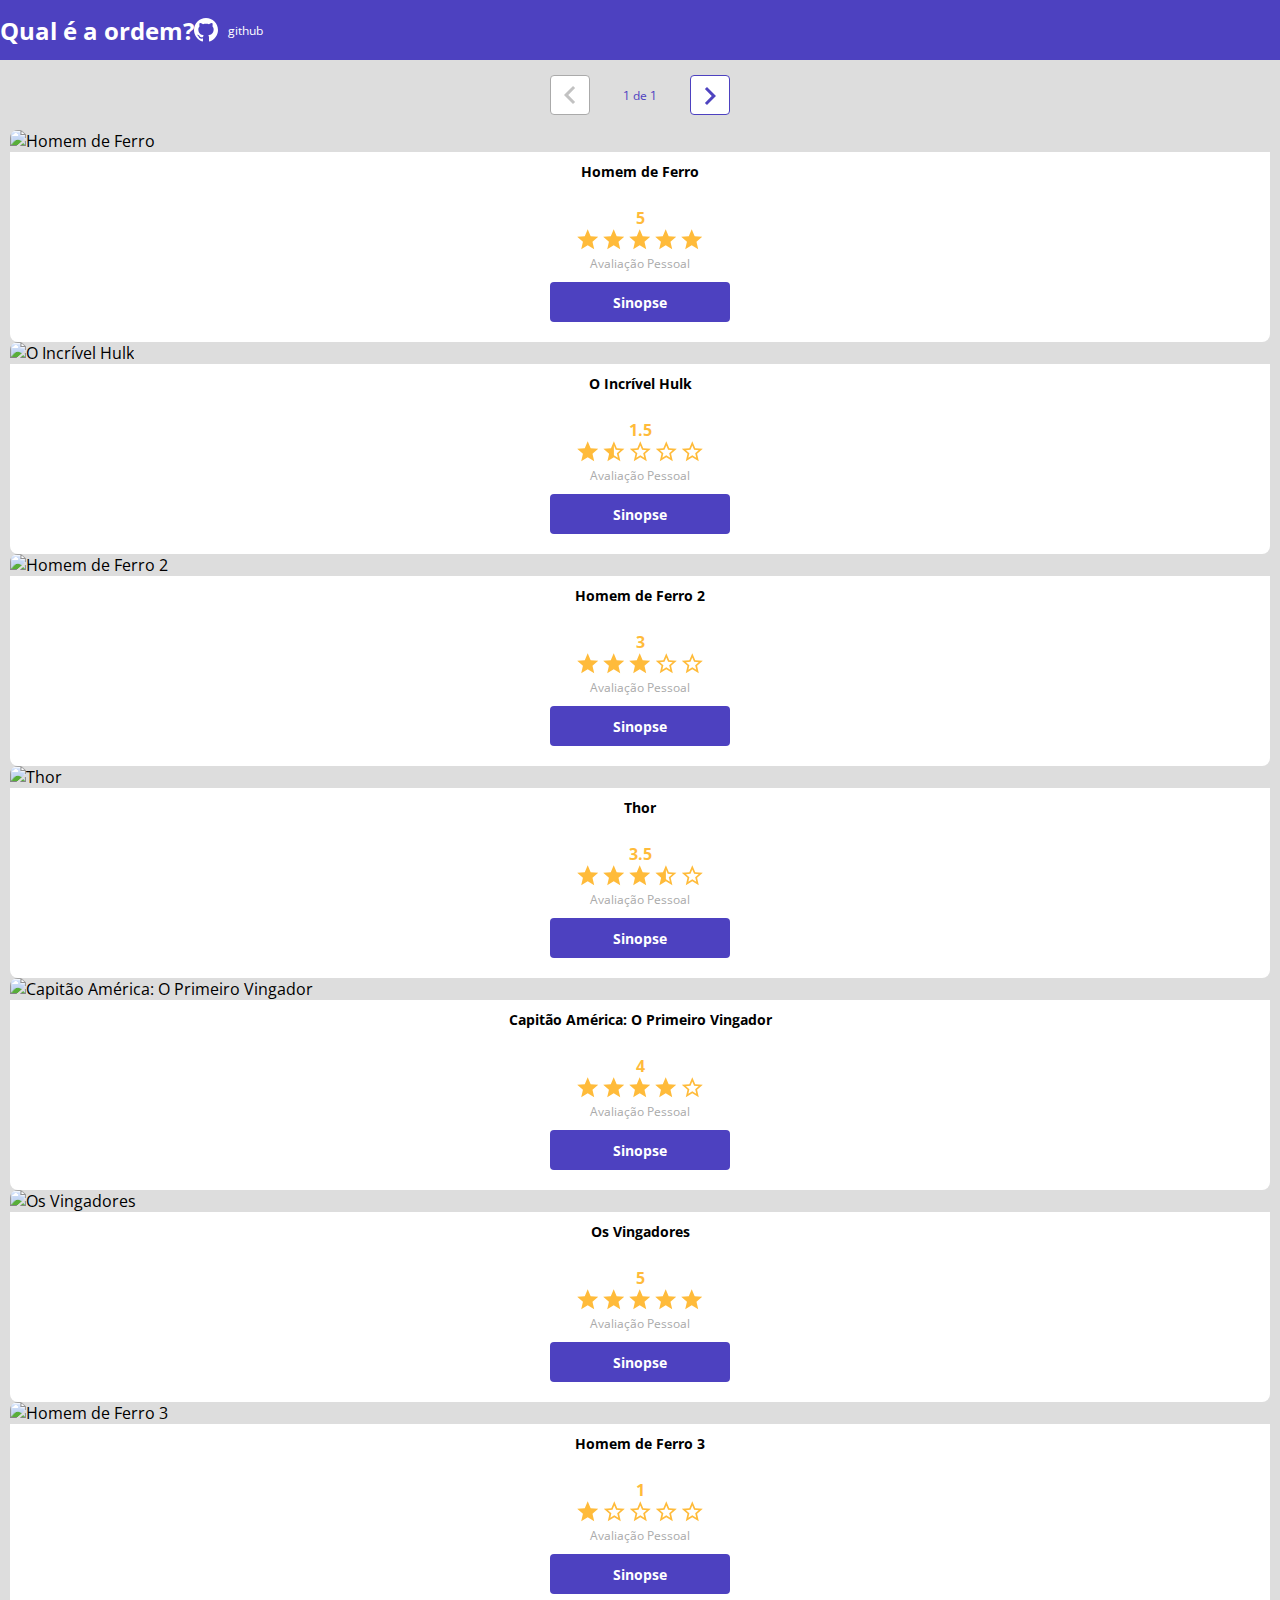
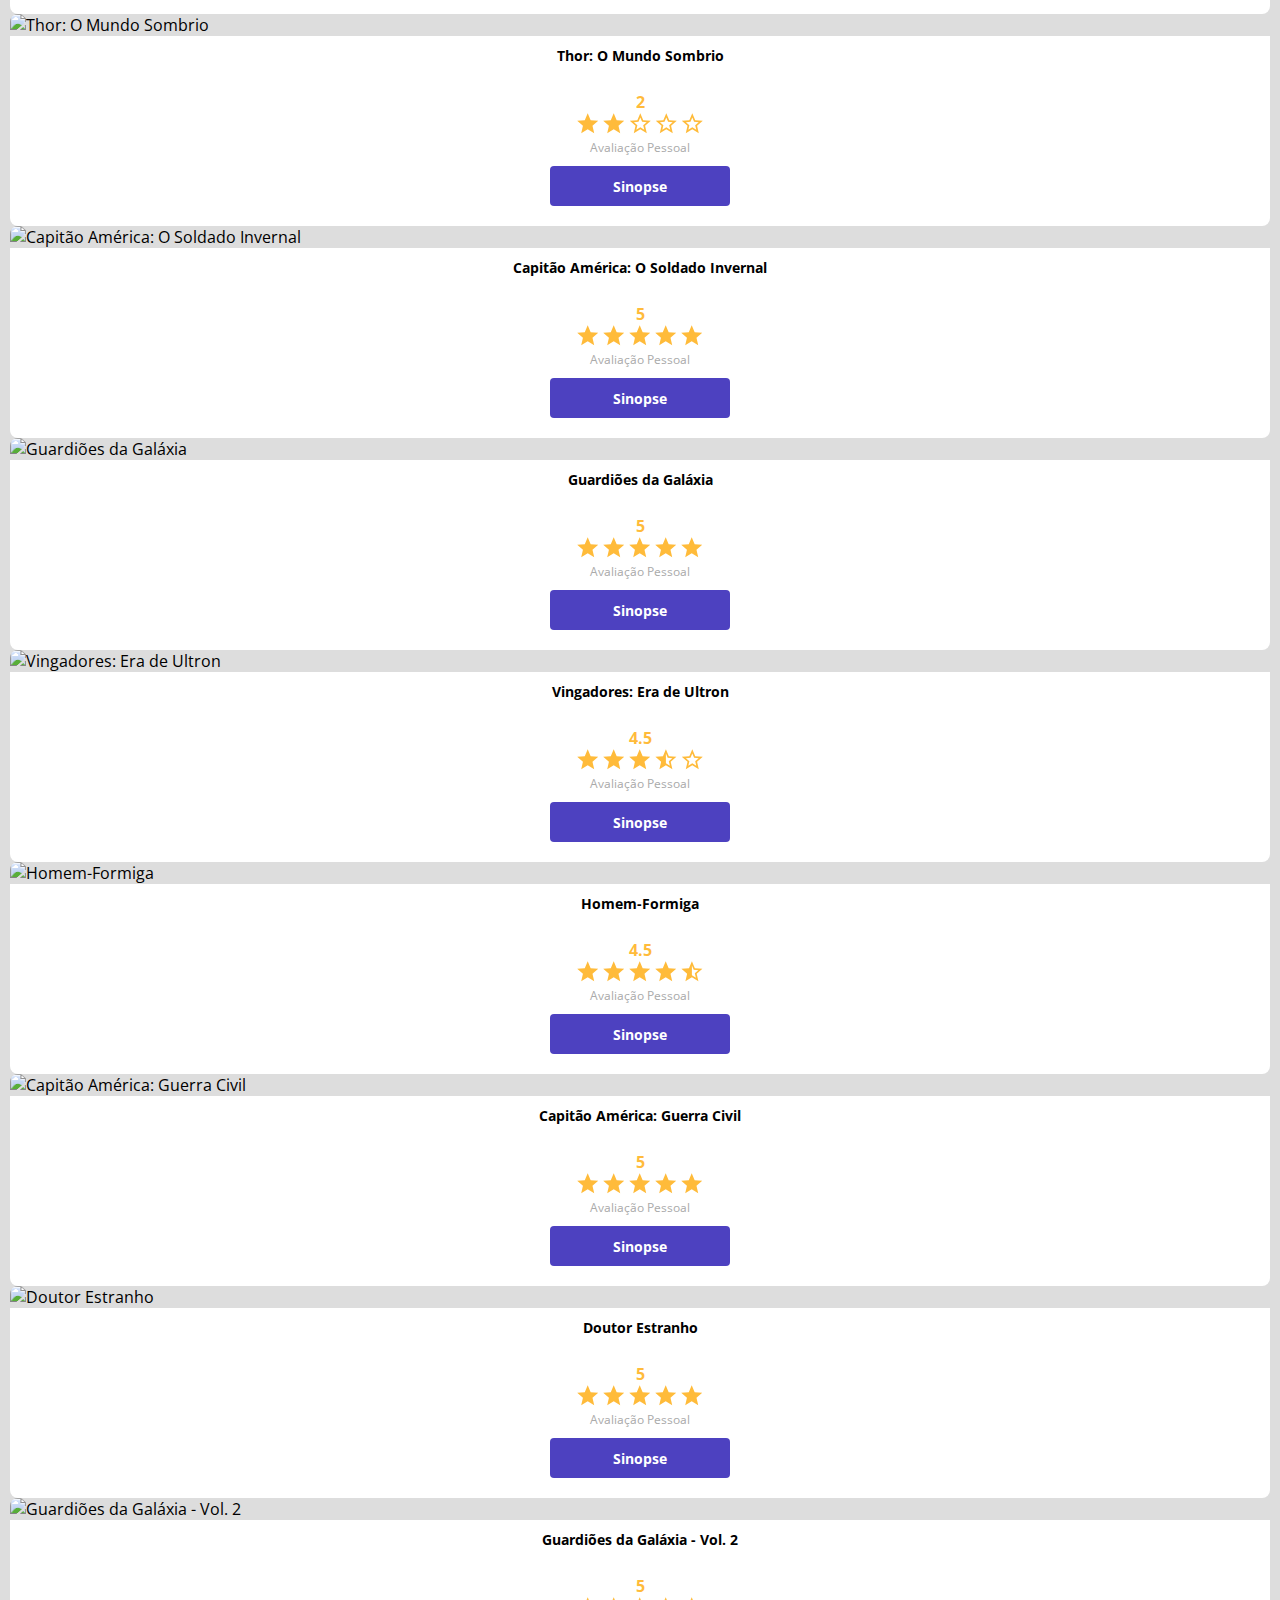
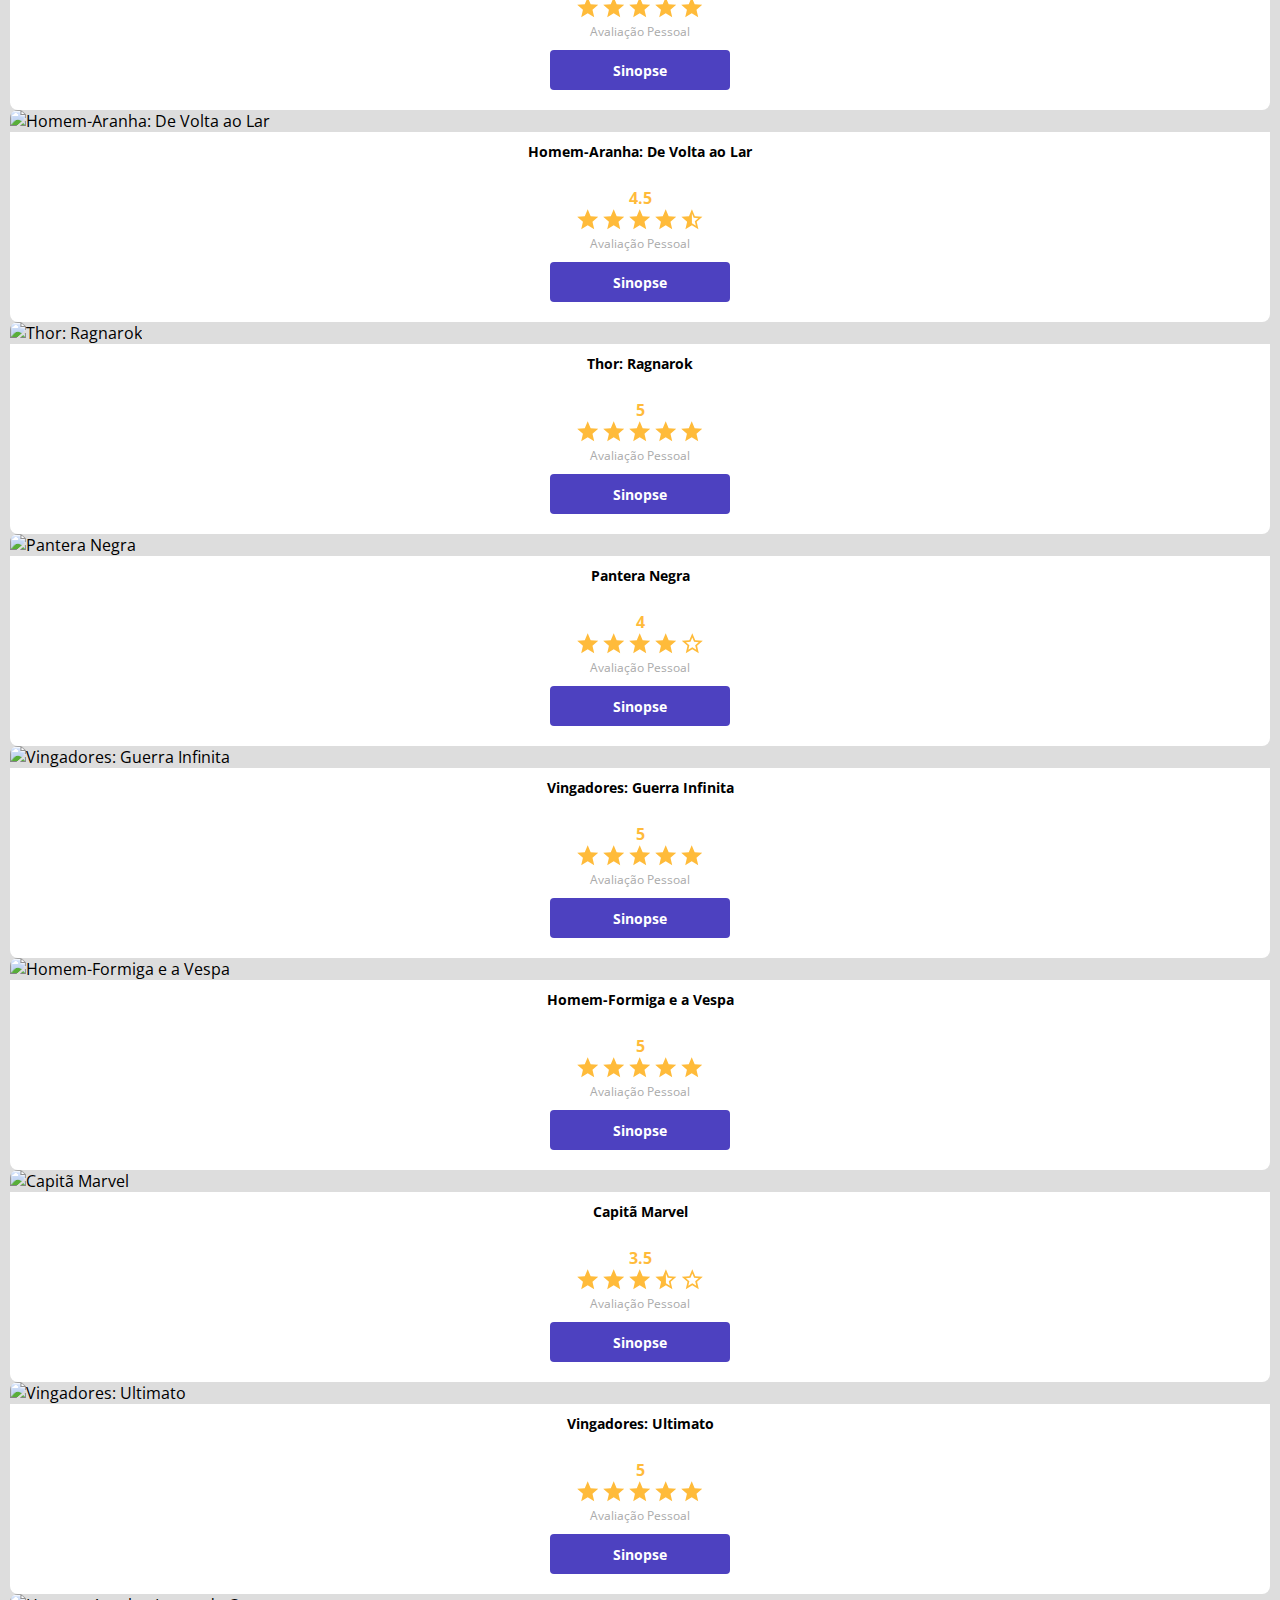
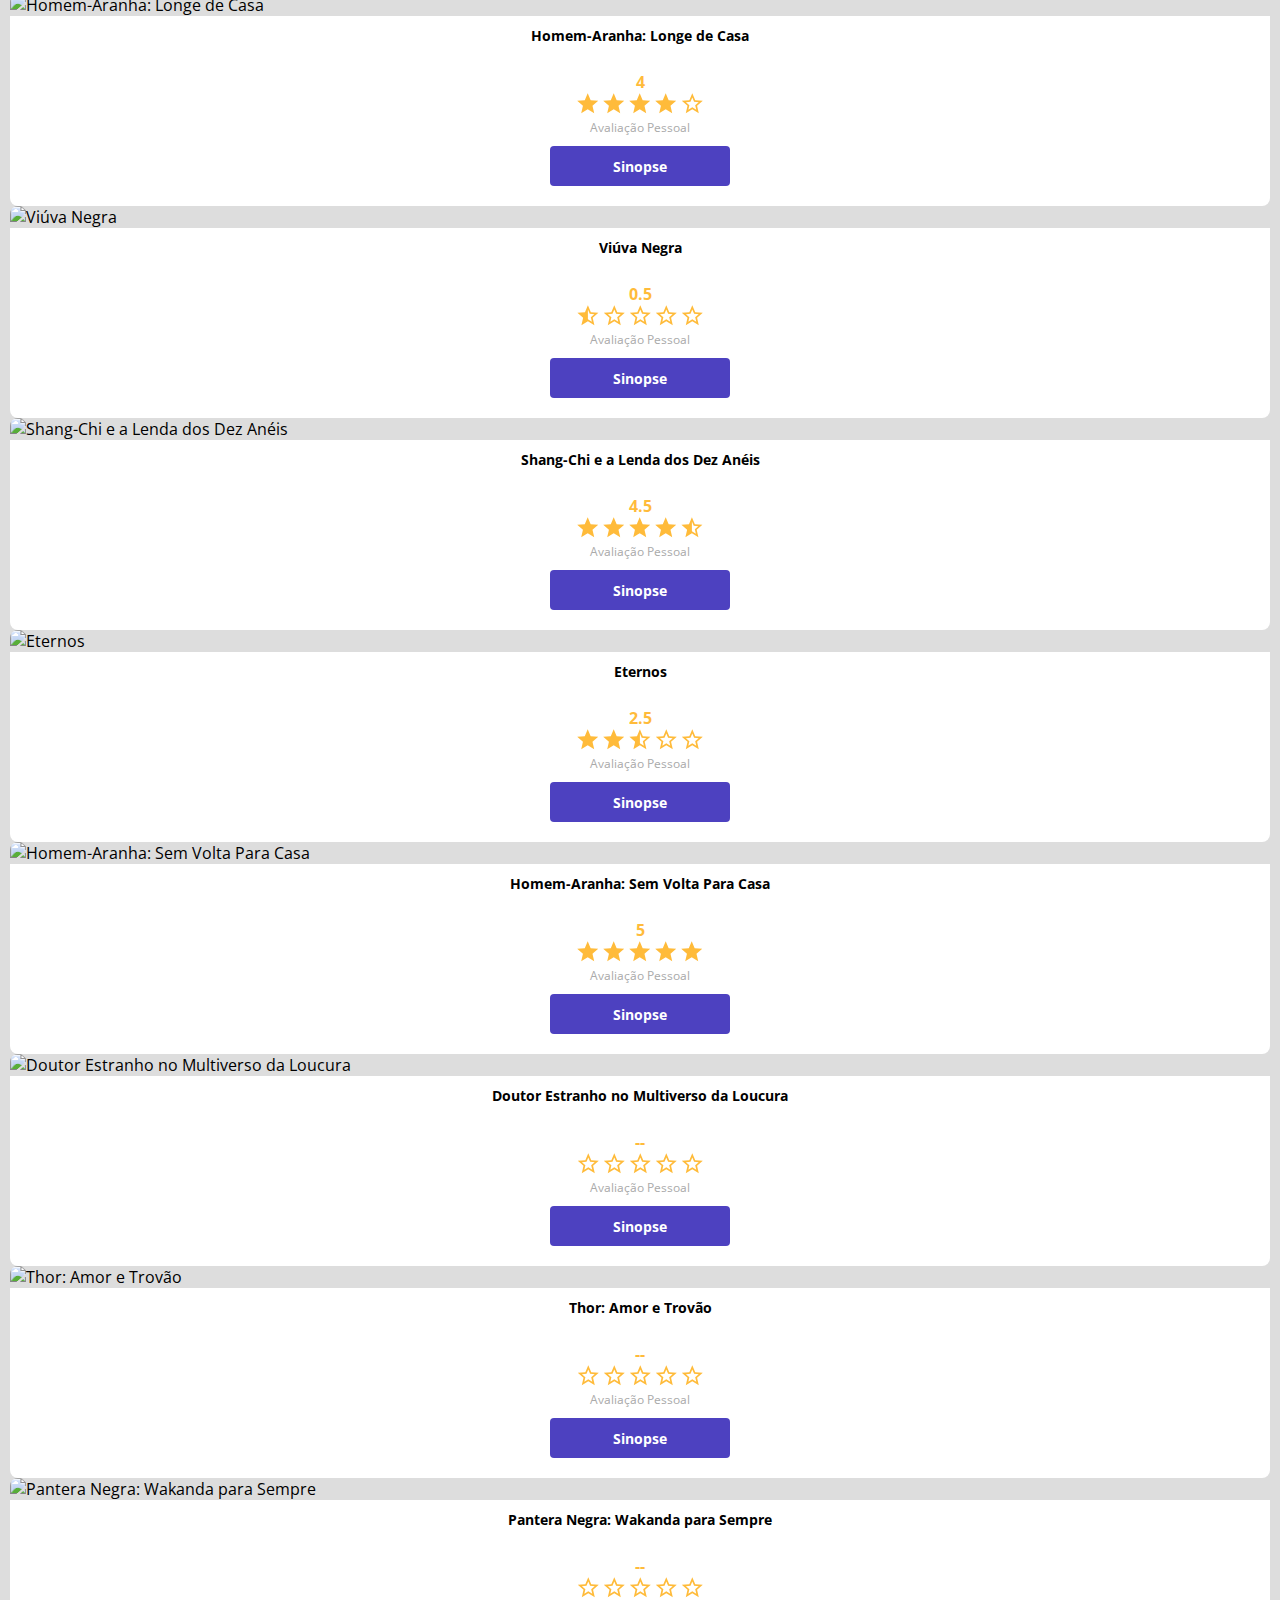
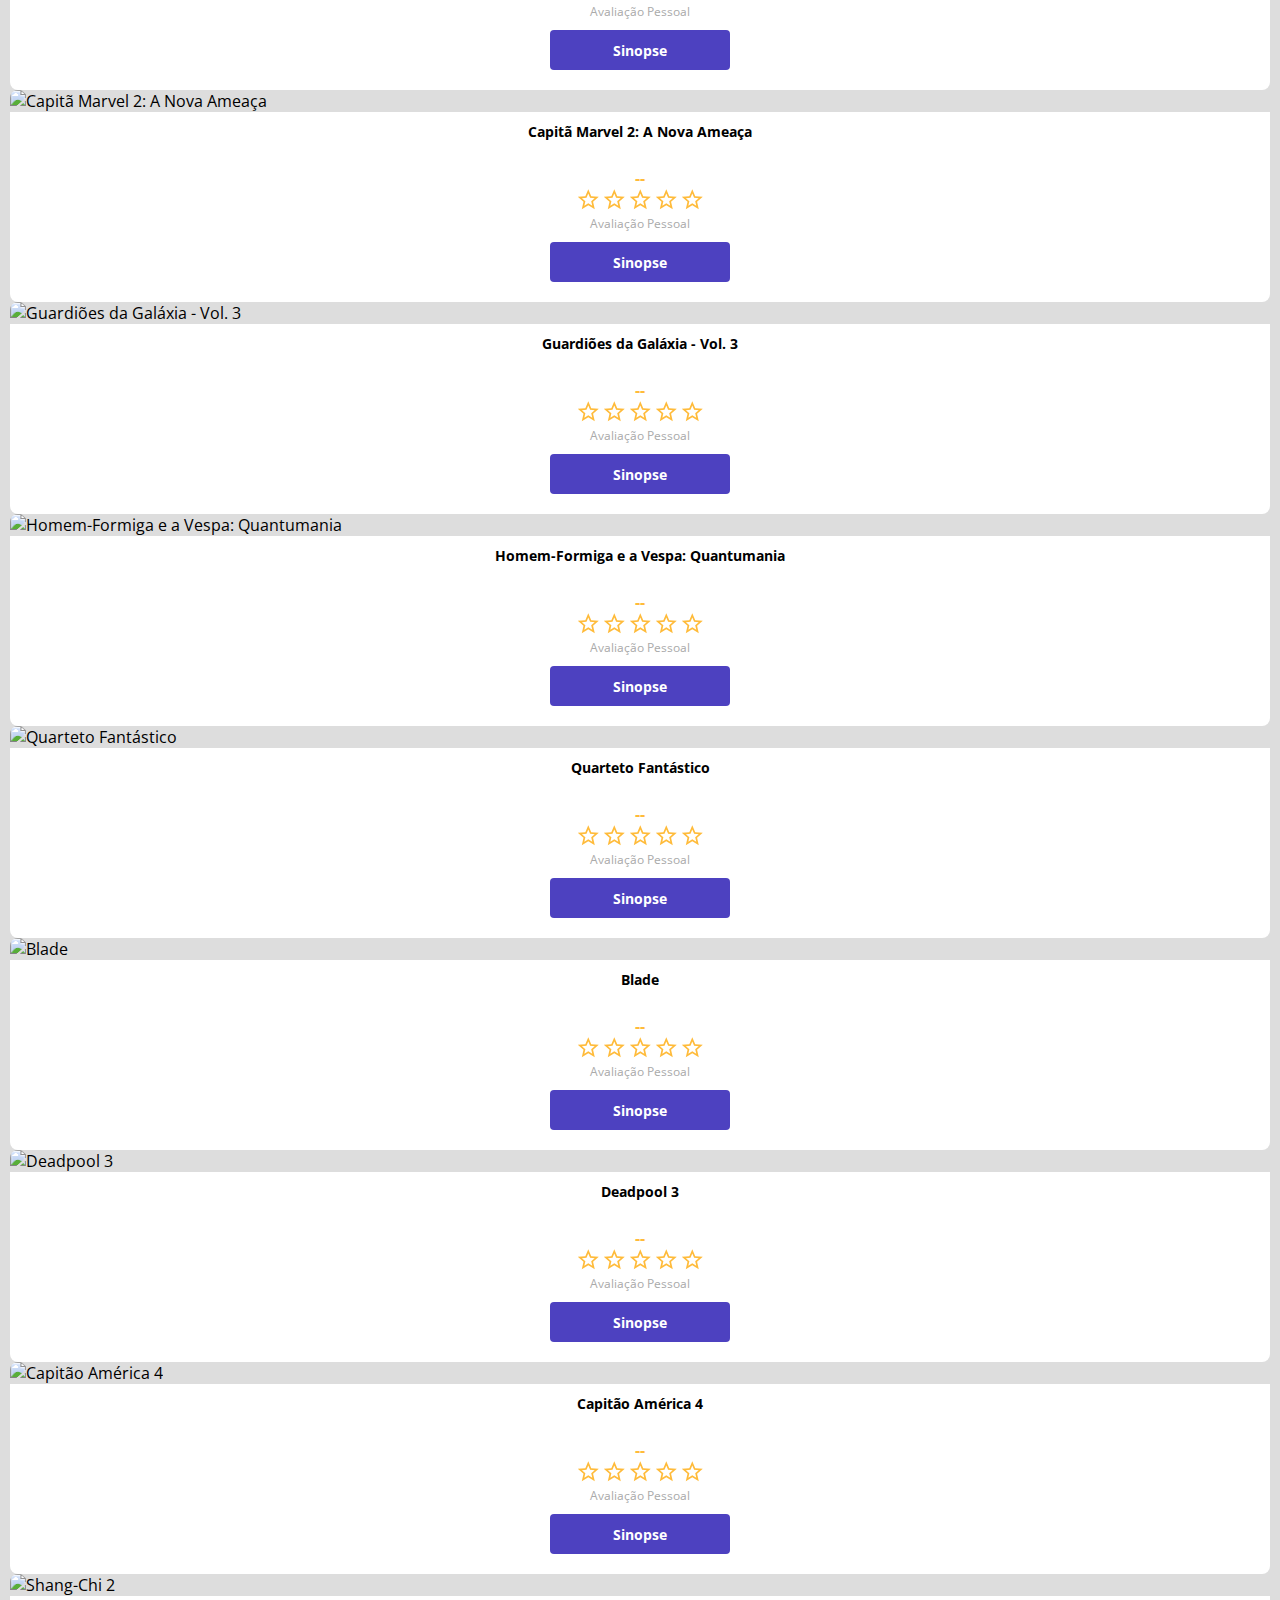
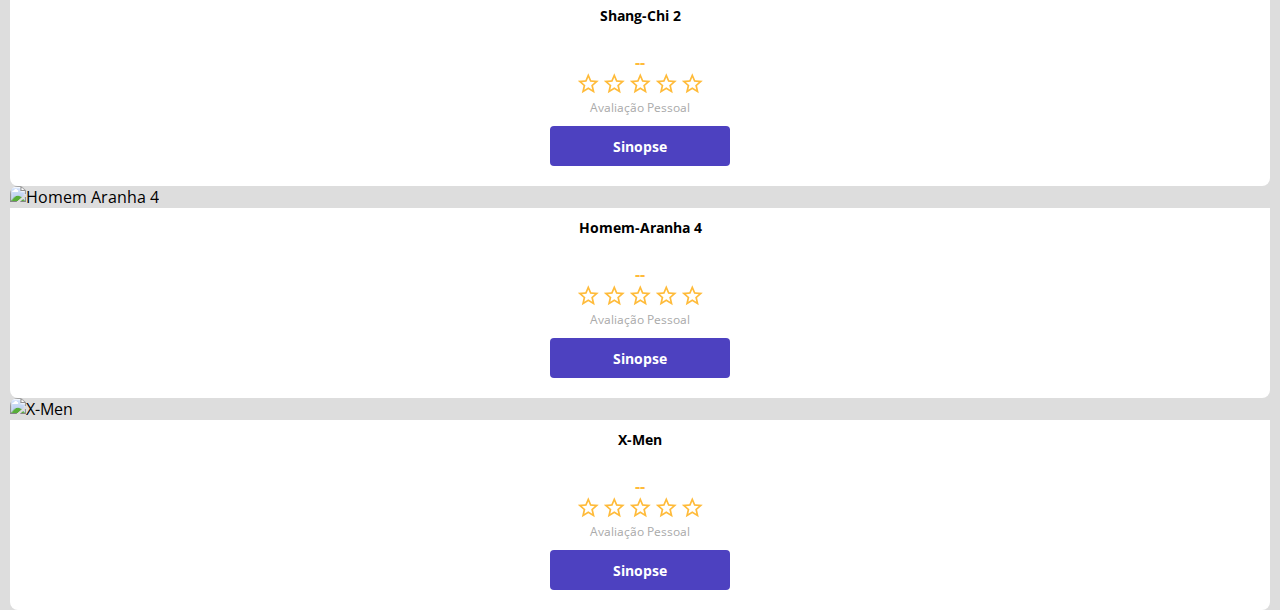
==== commit 20958aec: "Tentando corrigir a formatação" ====
--- a/index.html
+++ b/index.html
@@ -5,6 +5,229 @@
     <meta charset="UTF-8">
     <meta http-equiv="X-UA-Compatible" content="IE=edge">
     <meta name="viewport" content="width=device-width, initial-scale=1.0">
+
+<style>
+@import url('https://fonts.googleapis.com/css2?family=Open+Sans:wght@300;400;700&display=swap');
+
+:root {
+    --bg-gray: #ddd;
+    --text-gray: #4a4a4a;
+    --color-primary: #4D41C0; 
+    --white: #fff;
+    --text-light-gray: #aaa;
+    --star-yellow: #ffbb3a;
+}
+
+* {
+    margin: 0;
+    box-sizing:border-box;
+    font-family: 'Open Sans', sans-serif;
+}
+
+h1, h2, h3, h4, h5, h6 {
+    margin: 0;
+}
+
+html, body {
+    background-color:  var(--bg-gray);
+}
+
+header {
+    background-color: var(--color-primary);
+    color: var(--white);
+    height: 60px;
+    display: flex;
+    align-items: center;
+}
+
+nav {
+    display: flex;
+    align-items: center;
+    justify-content: space-between;
+}
+
+nav h1 {
+    font-size: 24px;
+    font-weight: 700;
+}
+
+nav a {
+    font-size: 12px;
+    font-weight: 400;
+}
+
+a, a:hover {
+    text-decoration: none;
+    color: unset;
+}
+
+.dsmovie-contact-container {
+    display: flex;
+    align-items: center;
+}
+
+.dsmovie-contact-container img {
+    margin-right: 10px;
+}
+
+#dsmovie-card-list {
+    padding: 0 10px;
+}
+
+.dsmovie-card {
+    width: 100%;
+}
+
+.dsmovie-card img {
+    width: 100%;
+    border-radius: 8px 8px 0 0;
+}
+
+.dsmovie-card-description {
+    background-color: var(--white);
+    padding: 10px 20px 20px 20px;
+    display: flex;
+    flex-direction: column;
+    align-items: center;
+    justify-content: space-between;
+    border-radius: 0 0 8px 8px;
+    height: 190px;
+}
+
+.dsmovie-card-description h3 {
+    font-size: 14px;
+    font-weight: 700;
+    margin-bottom: 15px;
+    text-align: center;
+}
+
+.dsmovie-card-description-bottom {
+    display: flex;
+    flex-direction: column;
+    align-items: center;
+}
+
+.dsmovie-card-description-bottom img {
+    width: 22px;
+}
+
+.dsmovie-card-description-bottom h4 {
+    font-size: 16px;
+    font-weight: 700;
+    color: var(--star-yellow);
+}
+
+.dsmovie-card-description-bottom p {
+    font-size: 12px;
+    font-weight: 400;
+    color: var(--text-light-gray);
+    margin-bottom: 10px;
+}
+
+.dsmovie-btn, .dsmovie-btn:hover {
+    width: 180px;
+    height: 40px;
+    background-color: var(--color-primary);
+    color: var(--white);
+    font-size: 14px;
+    font-weight: 700;
+    display: flex;
+    align-items: center;
+    justify-content: center;
+    border-radius: 4px;
+    border: 0;
+}
+
+.dsmovie-form-container {
+    padding: 40px 0 ;
+    max-width: 480px;
+}
+
+.dsmovie-form-description {
+    background-color: var(--white);
+    padding: 20px;
+    display: flex;
+    flex-direction: column;
+    align-items: center;
+    border-radius: 0 0 8px 8px;
+}
+
+.dsmovie-form-description h3 {
+    font-size: 14px;
+    font-weight: 700;
+    margin-bottom: 20px;
+}
+
+.dsmovie-form {
+    width: 100%;
+}
+
+.dsmovie-form-group {
+    margin-bottom: 20px;
+}
+
+.dsmovie-form-group label {
+    font-size: 12px;
+    color: var(--text-light-gray)
+}
+
+.dsmovie-form-btn-container {
+    height: 100px;
+    display: flex;
+    flex-direction: column;
+    align-items: center;
+    justify-content: space-between;
+}
+
+.dsmovie-pagination-container {
+    padding: 15px 0;  
+    display: flex;
+    justify-content: center;
+}
+
+.dsmovie-pagination-box {
+    display: flex;
+    width: 180px;
+    justify-content: space-between;
+    align-items: center;
+}
+
+.dsmovie-pagination-box p {
+    margin: 0;
+    font-size: 12px;
+    color: var(--color-primary);
+    font-weight: 400;
+}
+
+.dsmovie-pagination-box button {
+    width: 40px;
+    height: 40px;
+    border: 1px solid var(--color-primary);
+    border-radius: 4px;
+    background-color: var(--white);
+    display: flex;
+    justify-content: center;
+    align-items: center;
+}
+
+.dsmovie-pagination-box button img {
+    filter: brightness(0) saturate(100%) invert(22%) sepia(29%) saturate(5247%) hue-rotate(235deg) brightness(101%) contrast(89%);
+}
+
+.dsmovie-pagination-box button:disabled {
+    border: 1px solid var(--text-light-gray);
+}
+
+.dsmovie-pagination-box button:disabled img {
+    filter: unset;
+}
+
+.dsmovie-flip-horizontal {
+    transform: rotate(180deg);
+}
+</style>
+
+
     <title>Qual é a ordem?</title>
 
     <link href="https://cdn.jsdelivr.net/npm/bootstrap@5.1.3/dist/css/bootstrap.min.css" rel="stylesheet"
